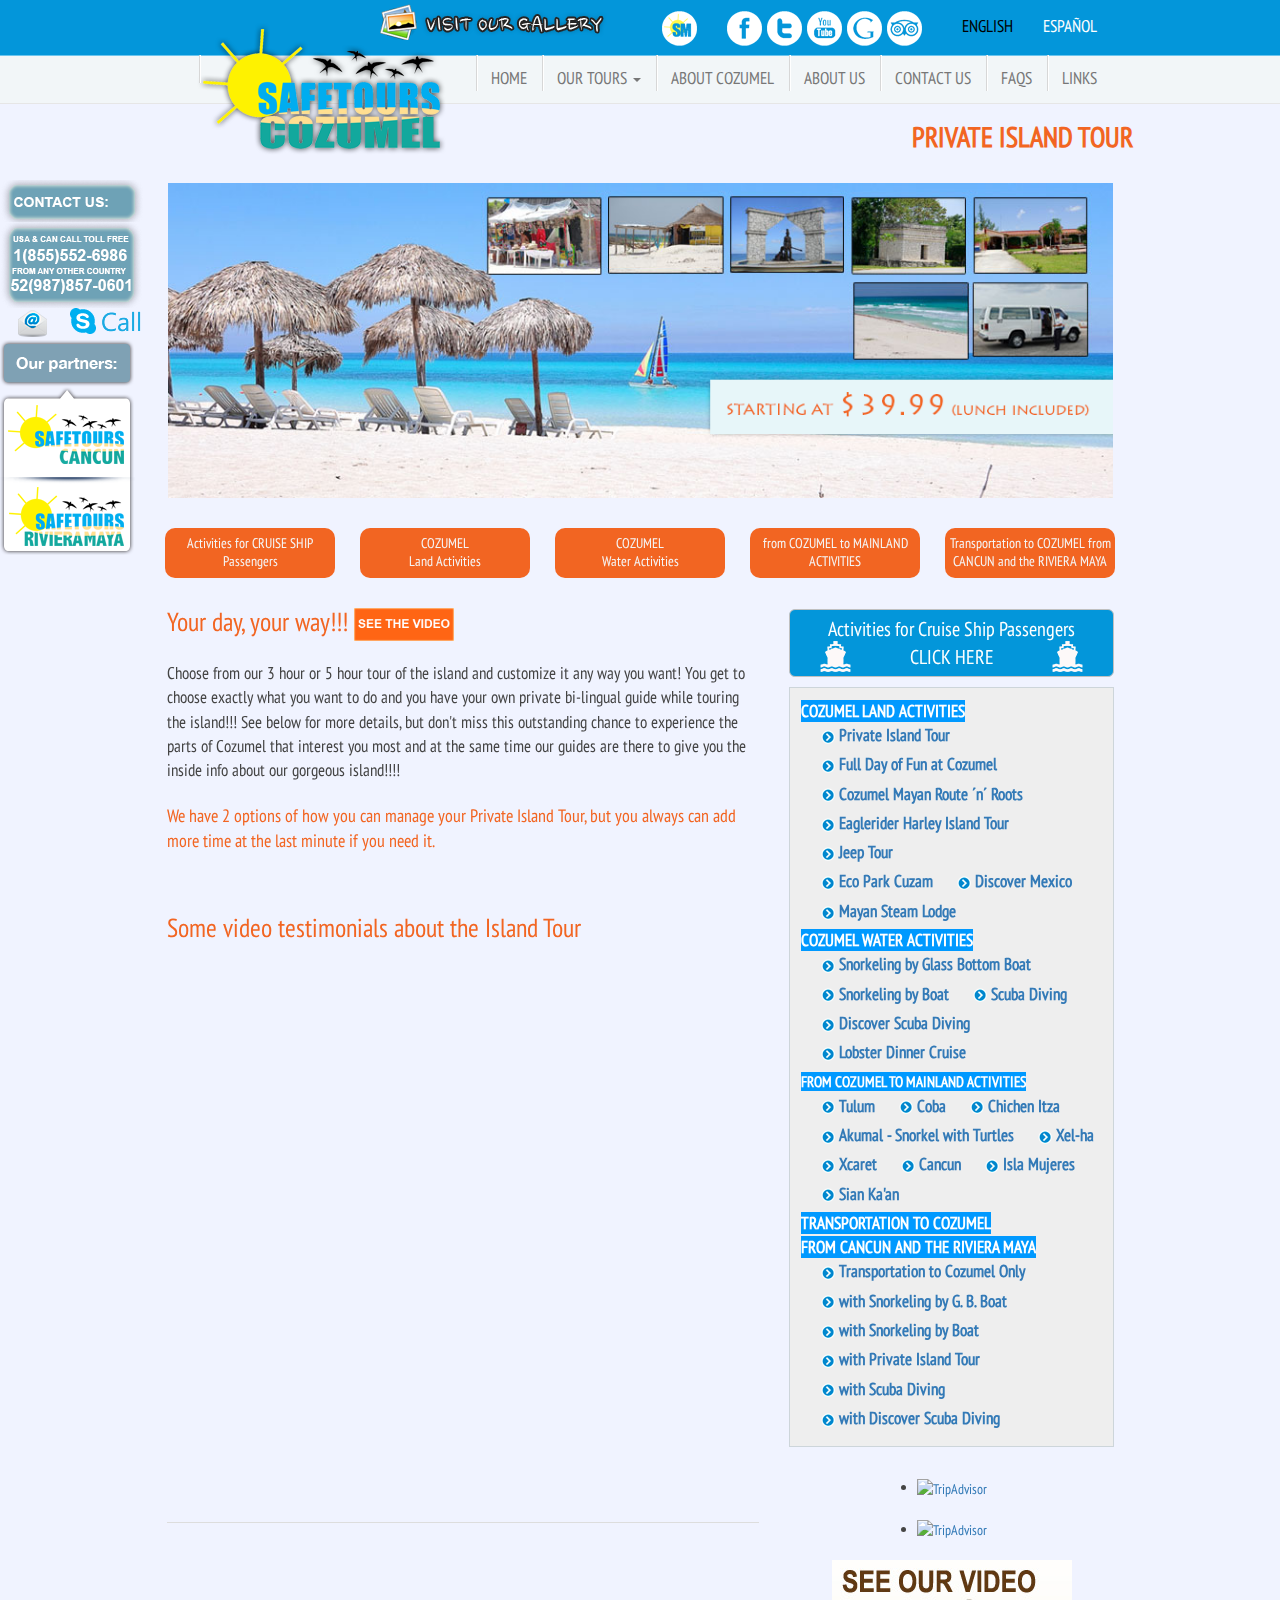
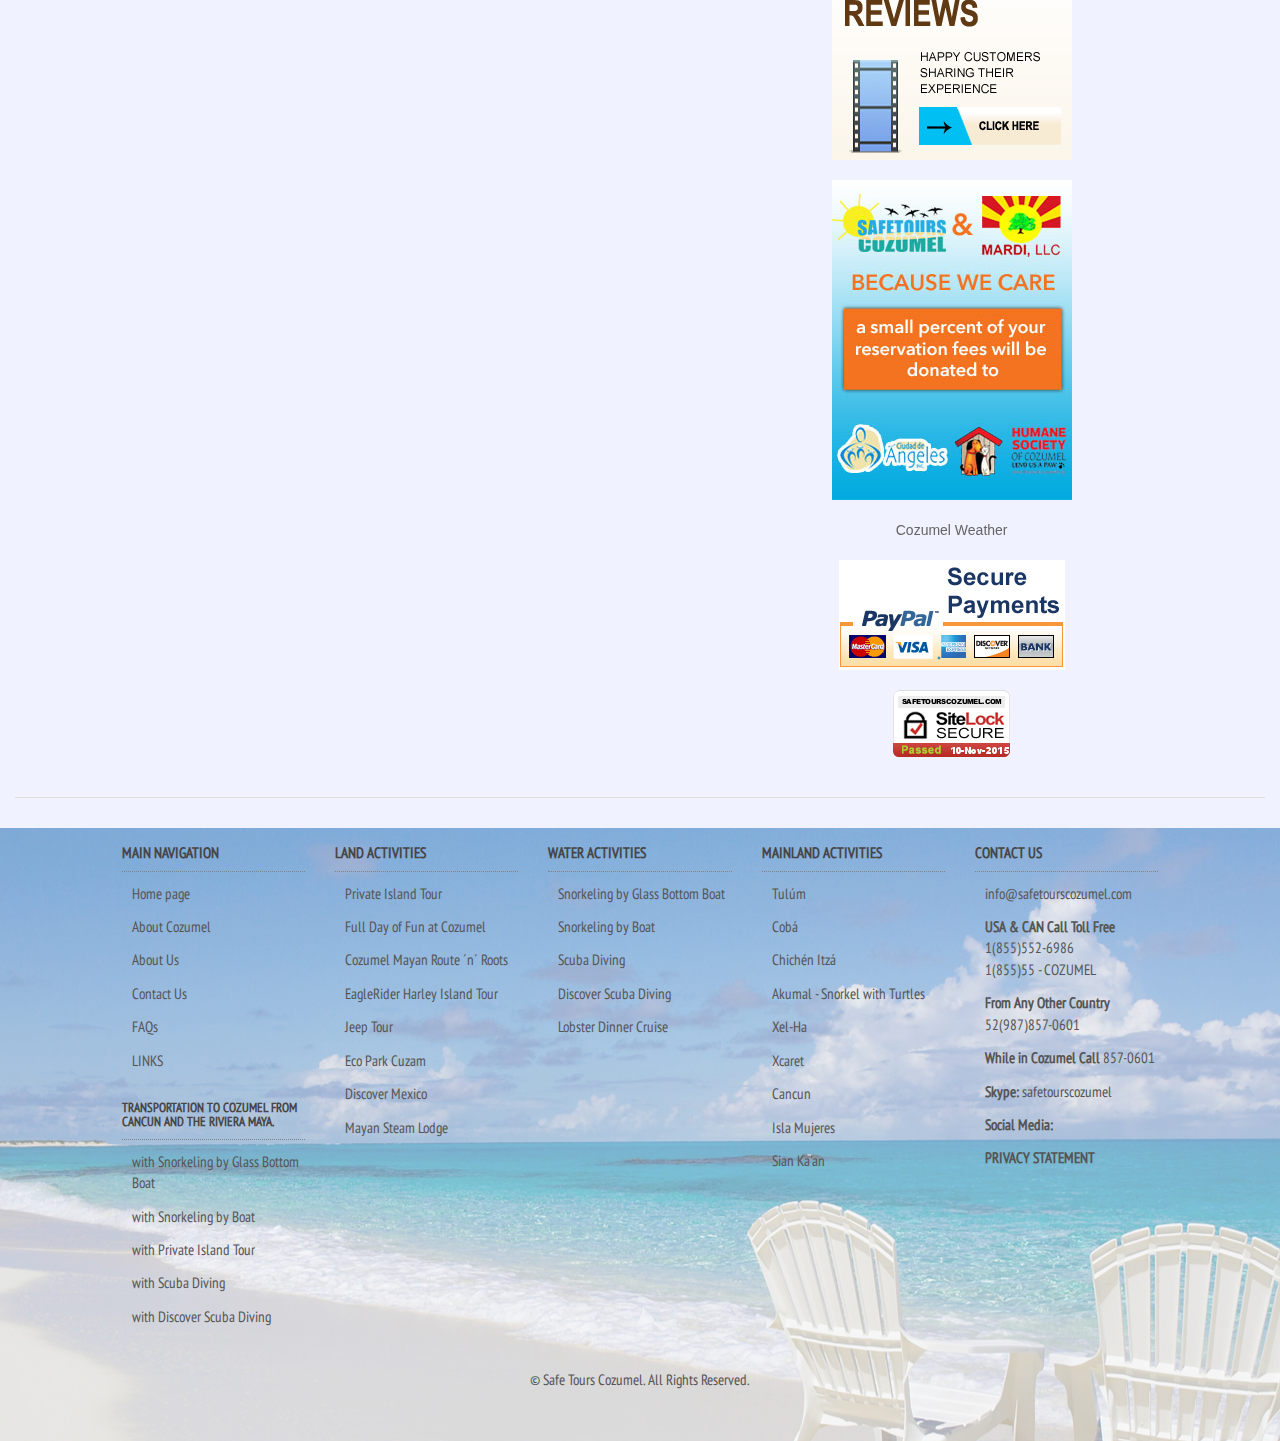
==== island_tour.html @ 82a8e2a5 "Gallery Non visible" ====
<!DOCTYPE html>
<html lang="en">
<head>
	<meta charset="UTF-8">
	<title>Cozumel Private Island Tours | Safe Tours Cozumel</title>
	<meta name="viewport" content="width=device-width, initial-scale=1.0">
	<link rel="stylesheet" href="css/bootstrap.css">
	<link rel="stylesheet" href="https://maxcdn.bootstrapcdn.com/bootstrap/3.3.5/css/bootstrap.min.css">
	<link rel="stylesheet" href="css/style.css">
</head>
<body>
	
	<header>
		
		<div class="container">
			<div class="row">
				<div class="col-md-1"></div>
				<div class="col-md-10 nav-one">
						
							<nav class="navbar navbar-default menu-shadow">
								<!-- El logotipo y el icono que despliega el menú se agrupan
									para mostrarlos mejor en los dispositivos móviles -->
								<div class="navbar-header">
									<!--
								<button type="button" class="navbar-toggle" data-toggle="collapse" data-target=".navbar-ex1-collapse">
									<span class="sr-only">Desplegar navegación</span>
									<span class="icon-bar"></span>
									<span class="icon-bar"></span>
									<span class="icon-bar"></span>
								</button>
									-->
								<a class="navbar-brand nav-logo" href="index.html">
									<img id="logo" src="img/logo_1.png" alt="Logo" title="Cozumel Safe"/>
								</a>
								</div>
		
								<!-- Agrupar los enlaces de navegación, los formularios y cualquier
									otro elemento que se pueda ocultar al minimizar la barra -->
								<div class="collapse navbar-collapse navbar-ex1-collapse">
								<ul class="nav navbar-nav">
									<li class="dropdown visit-gallery">
									<a href="#" class="dropdown-toggle text-menu" data-toggle="dropdown">
										<img src="img/gallery_banner_mini.png" alt="Visit Our Gallery">
									</a>
									</li>
								</ul>
								
								<ul class="nav navbar-nav navbar-right" id="lang">
									<li><a style="color: #000;" class="text-menu" href="#">ENGLISH</a></li>
									<li><a style="color: #fff;" class="text-menu" href="#">ESPAÑOL</a></li>
								</ul>
		
								<ul class="nav navbar-nav navbar-right social-items">
									<li><a style="color: #000;" class="text-menu" href="#">
											<img src="img/facebook.png" alt="Facebook">
										</a>
									</li>
									<li><a style="color: #000;" class="text-menu" href="#">
											<img src="img/twitter.png" alt="Facebook">
										</a>
									</li>
									<li><a style="color: #000;" class="text-menu" href="#">
											<img src="img/youtube.png" alt="Facebook">
										</a>
									</li>
									<li><a style="color: #000;" class="text-menu" href="#">
											<img src="img/google.png" alt="Facebook">
										</a>
									</li>
									<li><a style="color: #000;" class="text-menu" href="#">
											<img src="img/tripadvisor.png" alt="Facebook">
										</a>
									</li>
								</ul>
								
								<ul class="nav navbar-nav navbar-right social-safe-items">
									<li><a style="color: #000;" class="text-menu" href="#">
											<img src="img/safemap.png" alt="Facebook">
										</a>
									</li>
								</ul>
								
								</div>
							</nav>
				</div>
			</div>
			
			<div class="row">
				<div class="col-md-1"></div>
				<div class="col-md-10 nav-two">
						
							<nav class="navbar navbar-default menu-shadow navbar-2">
								<!-- El logotipo y el icono que despliega el menú se agrupan
									para mostrarlos mejor en los dispositivos móviles -->
								<div class="navbar-header">
								<button type="button" class="navbar-toggle" data-toggle="collapse" data-target=".navbar-ex2-collapse">
									<span class="sr-only">Desplegar navegación</span>
									<span class="icon-bar"></span>
									<span class="icon-bar"></span>
									<span class="icon-bar"></span>
								</button>
								<a class="navbar-brand nav-logo" href="index.html">
									
								</a>
								</div>
		
								<!-- Agrupar los enlaces de navegación, los formularios y cualquier
									otro elemento que se pueda ocultar al minimizar la barra -->
								<div class="collapse navbar-collapse navbar-ex2-collapse">
								<ul class="nav navbar-nav">
									<li class="dropdown">
									<a href="#" class="dropdown-toggle text-menu" data-toggle="dropdown">
										
									</a>
									</li>
								</ul>
		
								<ul class="nav navbar-nav navbar-right">
									<li class="menu-active"><a class="text-menu" href="http://blog.hirundo.com.mx">HOME</a></li>
									<li class="dropdown">
									<a href="#" class="dropdown-toggle text-menu" data-toggle="dropdown">
										OUR TOURS <b class="caret"></b>
									</a>
									<ul class="dropdown-menu">
										<li><a href="bienvenida.html">COZUMEL LAND ACTIVITIES</a></li>
										<li><a href="mision-vision.html">COZUMEL WATER ACTIVITIES</a></li>
										<li><a href="historia.html">FROM COZUMEL TO MAILAND ACTIVITIES</a></li>
										<li><a href="historia.html">TRANSPORTATION TO COZUMEL</a></li>
									</ul>
									</li>
									<li><a class="text-menu" href="http://blog.hirundo.com.mx">ABOUT COZUMEL</a></li>
									<li><a class="text-menu" href="http://blog.hirundo.com.mx">ABOUT US</a></li>
									<li><a class="text-menu" href="http://blog.hirundo.com.mx">CONTACT US</a></li>
									<li><a class="text-menu" href="http://blog.hirundo.com.mx">FAQS</a></li>
									<li><a class="text-menu" href="contacto.html">LINKS</a></li>
								</ul>
								</div>
							</nav>
				</div>
			</div>
			
		</div>
		
	</header>
	
	<div class="panel-fixed hidden-sm hidden-xs">
		<img src="img/contactus_2.png" alt="ContactUs"><br>
		<img src="img/call_us2.png" alt="Call Us"><br>
		<img src="img/mail_2.png" alt="Mail">
		<img src="img/callbutton_32px.png" alt="Skype"><br>
		<img src="img/bannerLateral.png" alt="Partners">
	</div>
	
	<section class="bann1">
		<div class="container">
			<div class="row">
				<div class="col-md-1"></div>
				<div class="col-md-10">
					<h1>
						<strong>PRIVATE ISLAND TOUR</strong>
					</h1>
					<img src="img/island_tours5.png" alt="Safe Tours">
				</div>
			</div>
		</div>
	</section>
	
	<section class="menu-activities">
		<div class="container">
			<div class="row contTabs">
				<div class="col-md-1"></div>
				<div class="col-md-2 col-xs-6 quickTab">
					Activities for CRUISE SHIP<br>Passengers
				</div>
				<div class="col-md-2 col-xs-6 quickTab">
					COZUMEL<br>Land Activities
				</div>
				<div class="col-md-2 col-xs-6 quickTab">
					COZUMEL<br>Water Activities
				</div>
				<div class="col-md-2 col-xs-6 quickTab">
					from COZUMEL to MAINLAND ACTIVITIES
				</div>
				<div class="col-md-2 col-xs-6 quickTab">
					Transportation to COZUMEL from CANCUN and the RIVIERA MAYA
				</div>
				<div class="col-md-1"></div>
			</div>
		</div>
	</section>
	
	<section class="content">
		<div class="container-fluid">
			<div class="row">
				<div class="col-md-1"></div>
				<div class="col-md-10">
					<div class="row">
						<div class="col-md-7 left-content">
							<div class="row your-day">
								<div class="col-md-12">
									<h3>
										Your day, your way!!!
										<a href="#videos">
											<img width="100px" src="img/see_video.png" alt="Safe Tours">
										</a>
									</h3>
									<p>
										Choose from our 3 hour or 5 hour tour of the island and customize it any way 
										you want! You get to choose exactly what you want to do and you have your own 
										private bi-lingual guide while touring the island!!! See below for more details, 
										but don't miss this outstanding chance to experience the parts of Cozumel that 
										interest you most and at the same time our guides are there to give you the 
										inside info about our gorgeous island!!!! 
									</p>
									
									<p class="oran">
										We have 2 options of how you can manage your Private Island Tour, but you always can add 
										more time at the last minute if you need it.
									</p>
									<br><br>
									
									<h3>
										Some video testimonials about the Island Tour
									</h3>
									<div style="padding-top: 63.2353%;" class="fluid-width-video-wrapper"><iframe id="fitvid877420" src="//player.vimeo.com/video/86858676" webkitallowfullscreen="" mozallowfullscreen="" allowfullscreen="" frameborder="0"></iframe></div>
								</div>
							</div>
							
							<br><hr>
							
						</div>
						<div class="col-md-1">
						</div>
						<div class="col-md-4">
							
							<div class="row">
								<div class="col-md-12">
									<div class="cruiseShipButton">
										Activities for Cruise Ship Passengers<br /> CLICK HERE
									</div>
									
									<div id="check_avail" class="expose add-bottom" style="font-size:17px; background-color:#EEE">
										<p id="list_tours">
										<strong><a style="background-color:#09F; color:#FFF;" href="cozumel_land_activities.html">COZUMEL LAND ACTIVITIES</a>
										</strong>
										<br>
										<label style="padding-left:20px">
										<img src="img/next.gif" height="14" width="14"> <a href="island_tour.html">Private Island Tour</a>
										</label>
										<label style="padding-left:20px">
										<img src="img/next.gif" height="14" width="14"> <a href="full_day_of_fun_at_cozumel.html">Full Day of Fun at Cozumel</a>
										</label>
										<label style="padding-left:20px">
										<img src="img/next.gif" height="14" width="14"> <a href="mayan_route_roots.html">Cozumel Mayan Route ´n´ Roots</a>
										</label>
										<label style="padding-left:20px">
										<img src="img/next.gif" height="14" width="14"> <a href="eaglerider_harley_island_tour.html">Eaglerider Harley Island Tour</a>
										</label>
										<label style="padding-left:20px">
										<img src="img/next.gif" height="14" width="14"> <a href="jeep_tour.html">Jeep Tour</a>
										</label>
										<br>
										<label style="padding-left:20px">
										<img src="img/next.gif" height="14" width="14"> <a href="eco_park_cuzam.html">Eco Park Cuzam</a>
										</label>
										<label style="padding-left:20px">
										<img src="img/next.gif" height="14" width="14"> <a href="discover_mexico.html">Discover Mexico</a>
										</label>
										<label style="padding-left:20px">
										<img src="img/next.gif" height="14" width="14"> <a href="temazcal.html">Mayan Steam Lodge</a>
										</label>
										<br>
										<strong><a style="background-color:#09F; color:#FFF;" href="cozumel_water_activities.html">COZUMEL WATER ACTIVITIES</a>
										</strong>
										<br>
										<label style="padding-left:20px">
										<img src="img/next.gif" height="14" width="14"> <a href="snorkel_glass_bottom_boat.html">Snorkeling by Glass Bottom Boat</a>
										</label>
										<label style="padding-left:20px">
										<img src="img/next.gif" height="14" width="14"> <a href="snorkeling_boat.html">Snorkeling by Boat</a>
										</label>
										<label style="padding-left:20px">
										<img src="img/next.gif" height="14" width="14"> <a href="scuba_diving.html">Scuba Diving</a>
										</label>
										<label style="padding-left:20px">
										<img src="img/next.gif" height="14" width="14"> <a href="discover_scuba_diving.html">Discover Scuba Diving</a>
										</label>
										<label style="padding-left:20px">
										<img src="img/next.gif" height="14" width="14"> <a href="lobster_dinner_cruise.html">Lobster Dinner Cruise</a>
										</label>
										<br>
										<strong><a style="background-color:#09F; color:#FFF; font-size:15px" href="from_cozumel_to_mainland.html">FROM COZUMEL TO MAINLAND ACTIVITIES</a>
										</strong>
										<br>
										<label style="padding-left:20px">
										<img src="img/next.gif" height="14" width="14"> <a href="tulum.html">Tulum</a>
										</label>
										<label style="padding-left:20px">
										<img src="img/next.gif" height="14" width="14"> <a href="coba.html">Coba</a>
										</label>
										<label style="padding-left:20px">
										<img src="img/next.gif" height="14" width="14"> <a href="chichen_itza.html">Chichen Itza</a>
										</label>
										<label style="padding-left:20px">
										<img src="img/next.gif" height="14" width="14"> <a href="akumal.html">Akumal - Snorkel with Turtles</a>
										</label>
										<label style="padding-left:20px">
										<img src="img/next.gif" height="14" width="14"> <a href="xel_ha.html">Xel-ha</a>
										</label>
										<label style="padding-left:20px">
										<img src="img/next.gif" height="14" width="14"> <a href="xcaret.html">Xcaret</a>
										</label>
										<label style="padding-left:20px">
										<img src="img/next.gif" height="14" width="14"> <a href="cancun.html">Cancun</a>
										</label>
										<label style="padding-left:20px">
										<img src="img/next.gif" height="14" width="14"> <a href="isla_mujeres.html">Isla Mujeres</a>
										</label>
										<label style="padding-left:20px">
										<img src="img/next.gif" height="14" width="14"> <a href="sian_kaan.html">Sian Ka'an</a>
										</label>
										<br>
										<strong><a style="background-color:#09F; color:#FFF;" href="transportation.html">TRANSPORTATION TO COZUMEL <br> FROM CANCUN AND THE RIVIERA MAYA</a>
										</strong>
										<br>
										<label style="padding-left:20px">
										<img src="img/next.gif" height="14" width="14"> <a href="transportation_to_cozumel_only.html">Transportation to Cozumel Only</a>
										</label>
										<label style="padding-left:20px">
										<img src="img/next.gif" height="14" width="14"> <a href="transportation_with_snorkel_glass_bottom_boat.html">with Snorkeling by G. B. Boat</a>
										</label>
										<label style="padding-left:20px">
										<img src="img/next.gif" height="14" width="14"> <a href="transportation_with_snorkel_by_boat.html">with Snorkeling by Boat</a>
										</label>
										<label style="padding-left:20px">
										<img src="img/next.gif" height="14" width="14"> <a href="transportation_with_island_tour.html">with Private Island Tour</a>
										</label>
										<label style="padding-left:20px">
										<img src="img/next.gif" height="14" width="14"> <a href="transportation_with_scuba_diving.html">with Scuba Diving</a>
										</label>
										<label style="padding-left:20px">
										<img src="img/next.gif" height="14" width="14"> <a href="transportation_with_discover_scuba_diving.html">with Discover Scuba Diving</a>
										</label>
										</p>
									</div>
								</div>
							</div>
							
							<!-- TripAdvisor -->
							<div class="row">
								<div class="col-md-12 col-xs-6 second-column">
									<div id="TA_certificateOfExcellence424" class="TA_certificateOfExcellence">
									<ul id="1CdZG6R74vH" class="TA_links P1XPwRH58">
									<li id="UZ1knk9" class="pfscBn37Ip">
									<a target="_blank" href="http://www.tripadvisor.com.mx/Attraction_Review-g150809-d3423887-Reviews-Safe_Tours_Cozumel-Cozumel_Yucatan_Peninsula.html"><img src="http://www.tripadvisor.com.mx/img/cdsi/img2/awards/CoE2015_WidgetAsset-14348-2.png" alt="TripAdvisor" class="widCOEImg" id="CDSWIDCOELOGO"/></a>
									</li>
									</ul>
									</div>
									<script src="http://www.jscache.com/wejs?wtype=certificateOfExcellence&amp;uniq=424&amp;locationId=3423887&amp;lang=es_MX&amp;year=2015&amp;display_version=2"></script>
								</div>
								
								
								<div class="col-md-12 col-xs-6 second-column">
									<div id="TA_selfserveprop183" class="TA_selfserveprop">
										<ul id="I46PkLORD6J" class="TA_links oLbuv12zUZ">
										<li id="UApQus4o3hS" class="z1mT1qnzA">
										<a target="_blank" href="http://www.tripadvisor.com/"><img src="http://www.tripadvisor.com/img/cdsi/img2/branding/150_logo-11900-2.png" alt="TripAdvisor"/></a>
										</li>
										</ul>
										</div>
										<script src="http://www.jscache.com/wejs?wtype=selfserveprop&amp;uniq=183&amp;locationId=3423887&amp;lang=en_US&amp;rating=true&amp;nreviews=5&amp;writereviewlink=true&amp;popIdx=true&amp;iswide=false&amp;border=true&amp;display_version=2"></script>
								</div>
							</div>
							
							<!-- Reviews Video-->
							<div class="row">
								<div class="col-md-12 col-xs-6 second-column">
									<img src="img/video-reviews.jpg" alt="Safe Tours" class="img-responsive">
								</div>
							
								<div class="col-md-12 col-xs-6 second-column">
									<img src="img/we-care.jpg" alt="Safe Tours" class="img-responsive">
								</div>
							</div>
							
							<!-- Weather -->
							<div class="row">
								<div class="col-md-12 col-xs-6 second-column">
									<div class="img-responsive" id="cont_111fa94fe4742eaa5196c23b4692820c">
									<span id="h_111fa94fe4742eaa5196c23b4692820c"><a id="a_111fa94fe4742eaa5196c23b4692820c" href="http://www.yourweather.co.uk/weather_Cozumel-North+America-Mexico-Quintana+Roo--1-72266.html" target="_blank" rel="nofollow" style="color:#656565;font-family:Arial;font-size:14px;">Cozumel Weather</a></span>
									<script type="text/javascript" src="http://www.yourweather.co.uk/wid_loader/111fa94fe4742eaa5196c23b4692820c"></script>
									</div>
								</div>
							
								<div class="col-md-12 col-xs-6 second-column">
									<img src="img/paypal.jpg" alt="Safe Tours" class="img-responsive">
								</div>
							</div>
							
							<div class="row">
								<div class="col-md-12 second-column">
									<img src="img/safetourscozumel.com.png" alt="Safe Tours">
								</div>
							</div>

						</div>
					</div>
				</div>
				
			</div>
			<br><hr>
		</div>
	</section>
	
	<footer>
		<div class="container-fluid footer-back">
			<div class="row footer-safe">
				<div class="col-md-1"></div>
				<div class="col-md-2 col-xs-6">
					<a href="#">
						<h3>
							<strong>MAIN NAVIGATION</strong>
						</h3>
					</a>
					
					<ul>
						<li>
							<a href="#">Home page</a>
						</li>
						<li>
							<a href="#">About Cozumel</a>
						</li>
						<li>
							<a href="#">About Us</a>
						</li>
						<li>
							<a href="#">Contact Us</a>
						</li>
						<li>
							<a href="#">FAQs</a>
						</li>
						<li>
							<a href="#">
								LINKS
							</a>
						</li>
					</ul>
					
					<h4>
						<strong>TRANSPORTATION TO COZUMEL FROM CANCUN AND THE RIVIERA MAYA.</strong>
					</h4>
					
					<ul>
						<li>
							<a href="#">with Snorkeling by Glass Bottom Boat</a>
						</li>
						<li>
							<a href="#">with Snorkeling by Boat</a>
						</li>
						<li>
							<a href="#">with Private Island Tour</a>
						</li>
						<li>
							<a href="#">with Scuba Diving</a>
						</li>
						<li>
							<a href="#">with Discover Scuba Diving</a>
						</li>
					</ul>
					
					</div>
				<div class="col-md-2 col-xs-6">
					<a href="#">
						<h3>
							<strong>LAND ACTIVITIES</strong>
						</h3>
						
						<ul>
							<li>
								<a href="#">Private Island Tour</a>
							</li>
							<li>
								<a href="#">Full Day of Fun at Cozumel</a>
							</li>
							<li>
								<a href="#">Cozumel Mayan Route ´n´ Roots</a>
							</li>
							<li>
								<a href="#">EagleRider Harley Island Tour</a>
							</li>
							<li>
								<a href="#">Jeep Tour</a>
							</li>
							<li>
								<a href="#">Eco Park Cuzam</a>
							</li>
							<li>
								<a href="#">Discover Mexico</a>
							</li>
							<li>
								<a href="#">Mayan Steam Lodge</a>
							</li>
						</ul>

						
					</a>
				</div>
				<div class="col-md-2 col-xs-6">
					<a href="#">
						<h3>
							<strong>WATER ACTIVITIES</strong>
						</h3>
					</a>
					
					<ul>
						<li>
							<a href="#">Snorkeling by Glass Bottom Boat</a>
						</li>
						<li>
							<a href="#">Snorkeling by Boat</a>
						</li>
						<li>
							<a href="#">Scuba Diving</a>
						</li>
						<li>
							<a href="#">Discover Scuba Diving</a>
						</li>
						<li>
							<a href="#">Lobster Dinner Cruise</a>
						</li>
					</ul>
										
				</div>
				<div class="col-md-2 col-xs-6">
					<a href="#">
						<h3>
							<strong>MAINLAND ACTIVITIES</strong>
						</h3>
					</a>
					
					<ul>
						<li>
							<a href="#">Tulúm</a>
						</li>
						<li>
							<a href="#">Cobá</a>
						</li>
						<li>
							<a href="#">Chichén Itzá</a>
						</li>
						<li>
							<a href="#">Akumal - Snorkel with Turtles</a>
						</li>
						<li>
							<a href="#">Xel-Ha</a>
						</li>
						<li>
							<a href="#">Xcaret</a>
						</li>
						<li>
							<a href="#">Cancun</a>
						</li>
						<li>
							<a href="#">Isla Mujeres</a>
						</li>
						<li>
							<a href="#">Sian Ka'an</a>
						</li>
					</ul>
					
				</div>
				<div class="col-md-2 col-xs-6">
					<a href="#">
						<h3>
							<strong>CONTACT US</strong>
						</h3>
					</a>
						
					<ul>
						<li>
							info@safetourscozumel.com
						</li>
						<li>
							<strong>USA & CAN Call Toll Free</strong><br>
							1(855)552-6986<br>
							1(855)55 - COZUMEL
						</li>
						<li>
							<strong>From Any Other Country</strong><br>
							52(987)857-0601
						</li>
						<li>
							<strong>While in Cozumel Call</strong>
							857-0601
						</li>
						<li>
							<strong>Skype:</strong> safetourscozumel
						</li>
						<li>
							<strong>Social Media:</strong><br>
						</li>
						<li>
							<a href="#">
								<strong>PRIVACY STATEMENT</strong>
							</a>
						</li>
					</ul>
						
				</div>
			</div>
			
			<div class="row copyr">
				<div class="col-md-12">
					<p>
						© Safe Tours Cozumel. All Rights Reserved.
					</p>
				</div>
			</div>
			
		</div>
	</footer>
	
</body>
</html>
---- css/style.css ----
html, body, h1, h2, h3,
h4, h5, h6, ul, li, p{
	margin: 0px;
	padding: 0px;
}

@font-face {
  font-family: 'Narrow';
  font-style: normal;
  font-weight: 500;
  src: local('Narrow'),
       url('../font/PT-Sans-Narrow.woff2') format('woff2');
}

*{
	font-family: 'Narrow';
}

hr {
    border-style: solid;
    border-color: #DDD;
    -moz-border-top-colors: none;
    -moz-border-right-colors: none;
    -moz-border-bottom-colors: none;
    -moz-border-left-colors: none;
    border-image: none;
    border-width: 1px 0px 0px;
    clear: both;
    height: 0px;
    margin: 10px 0px 30px;
}

body{
	background: #F0F3FF none repeat scroll 0% 0%;
	color: #444;
	font: 14px;
	margin-top: 8em;
}

header{
	font-size: 17px;
	position: fixed;
	top: 0px;
	left: 0px;
	width: 100%;
	z-index: 999;
	
	background: #F2F6F8 url("../img/bg_header.png") repeat-x scroll left top;
	border-bottom: 1px solid #E6E6E6;
	height: 104px;
}

.navbar{
	margin-bottom: 0px;
}

.nav-two ul li{
	background: transparent url("../img/menu_top_divider.png") no-repeat scroll left 2px;
}

@media screen and (max-width: 768px){
	.nav-two{
		top: -43px;
	}
}

.navbar-2 ul li:hover,
.navbar-2 ul li:active{
	background: #0396DA;
	color: #000;
}

.menu-active{
	color: wheat;
	background: #0396DA;
}

.navbar-default{
	border-color: rgba(240, 243, 255, 0);
	background: rgba(240, 243, 255, 0);
}

@media screen and (max-width: 768px){
	.nav-one ul li{
		display: inline-block;
		top: -5px;
	}
	
	.nav-one .collapse{
		display: block;
	}
	
	.nav-one .navbar-collapse{
		border-top: 0px;
	}
	
	.nav-two .navbar-collapse{
		background: #fff;
	}
}

#logo{
	display: block;
	z-index: 1;
	top: 0px;
	left: 0px;
}

@media screen and (min-width: 993px) and (max-width:1200px){
	#logo{
		position: relative;
		left: -150px;
	}
}

@media screen and (min-width: 769px) and (max-width: 992px){
	#logo{
		position: relative;
		width: 80%;
		left: -135px;
	}
}

@media screen and (max-width: 768px){
	#logo{
		position: relative;
		width: 80%;
		left: 0px;
	}
}

.menu{
	background: #0396DA;
	width: 100%;
	height: auto;
}

.visit-gallery img{
	top: 3px;
	right: -100px;
	position: absolute;
	margin: 0 auto;
	z-index: 1;
	display: block;
}

@media screen and (min-width: 993px) and (max-width: 1200px){
	.visit-gallery img{
		right: 40px;
	}
}

@media screen and (min-width: 769px) and (max-width: 992px){
	.visit-gallery img{
		right: 110px;
	}
}

@media screen and (max-width: 768px){
	.visit-gallery img{
		display: none;
	}
}

.menu ul li{
	display: inline-block
}

.omenu > li{
	float: left;
}

.hidden-submenu{
	display: block;
}

.social-items{
	position: absolute;
	right: 200px;
	top: -5px;
}

.social-items > li{
	width: 40px;
	height: auto;
}

@media screen and (max-width: 768px){
	.social-items > li{
		width: 30px;
	}
	.social-items img{
		width: 30px;
	}
	
	.social-safe-items img{
		width: 30px;
	}
	
}

.social-safe-items{
	position: absolute;
	right: 400px;
	top: -5px;
	margin-bottom: 0px;
	padding-bottom: 0px;
}

.lang{
	display: flex;
	justify-content: center;
}

.lang li{
	padding: 15px 5px;
}


@media screen and (max-width: 768px){
	#lang{
		position: absolute;
		display: block;
		right: 10px;
		top: 0px;
	}
	
	#lang li a{
		padding: 10px 2px;
		font-size: 15px;
	}
}

.submenu{
	background: whitesmoke;
	border: 1px solid #ddd;
}

.submenu ul{
	display: flex;
	justify-content: center;
	align-items: center;
}

.submenu ul li{
	display: inline-block;
	padding: 0px 3px;
}

/*
**	Panel Fixed
*/

.panel-fixed{
	position: fixed;
	top: 20%;
}

/*
**	Bann1
*/

.bann1 img{
	position: relative;
	width: 100%;
	height: auto;
}

.bann1 h1{
	color: #F26522;
	font-size: 28px;
	float: right;
	margin: 10px -20px 30px;
	font-weight: 700;
}

/*
**	Activities
*/

.menu-activities{
	margin: 30px 0px;
}

.contTabs{
	display: flex;
	justify-content: space-between;
}

@media screen and (max-width: 891px){
	.contTabs{
		display: normal;
	}
}

.quickTab{
	background-color: #F26522;
	text-align: center;
	padding: 6px 0px;
	font-size: 14px;
	line-height: 18px;
	border-radius: 10px;
	color: whitesmoke;
	
	max-width: 170px;
	min-height: 50px;
	position: relative;
	margin: 0 auto;
}

/*
**	Content
*/

.left-content{
	margin-left: 45px;
}

iframe{
	width: 100%;
}

.cruiseShipButton{
	background-position: center bottom;
	border: 1px solid #C0C0C0;
	background-color: #0396DA;
	text-align: center;
	padding-top: 5px;
	padding-bottom: 5px;
	border-radius: 6px;
	color: #FFF;
	font-size: 20px;
	background-image: url("../img/cruiseShips.png");
	background-repeat: no-repeat;
	line-height: 28px;
}

#check_avail{
	background-color: #FFF;
	border: 1px solid #CDD5DA;
	padding: 11px;
	position: relative;
	margin: 10px 0px 20px;
}

#check_avail a strong{
	background-color: #09F;
	color: #FFF;
}

.border-img{
	padding: 4px;
	border: 1px solid #E7E7E7;
	margin-bottom: 5px;
}

@media screen and (max-width: 991px){
	.border-img{
		position: relative;
		margin: 0 auto;
	}
}

.descript-act h2{
	text-align: center;
	color: #111;
	font-size: 17px;
	margin: 15px -10px 20px;
}

.descript-act p{
	text-align: justify;
	font-size: 17px;
	color: #444;
	margin: 0px -5px;
}

.more-info{
	color: #F26522;
	font-size: 17px;
	float: right;
	margin: 5px 0px 30px;
}

/*
**	Content Info
*/

@media screen and (max-width: 991px){
	.content-info{
		margin-right: 10px;
	}
}

.content-info h1{
	border-bottom: 3px solid #F2F2F2;
	color: #F26522;
	font-size: 28px;
	font-weight: 700;
	line-height: 24px;
	margin: 30px -10px 10px 0px;
	padding-bottom: 10px;
	text-transform: uppercase;
}

.content-info p{
	font-size: 17px;
	text-align: justify;
	margin: 0px 0px 20px;
}

.content-info img{
	margin-bottom: 15px;
}

.second-column{
	display: flex;
	justify-content: center;
	margin: 10px 0px;
}

/*
**	Footer
*/

footer{
	width: 100%;
	height: auto;
	opacity: 0.9;
	font-size: 15px;
	background: whitesmoke;
}

.footer-back{
	background: transparent url("../img/bg-footer.png") repeat scroll center top;
}

@media screen and (max-width: 991px){
	.footer-back{
		background: transparent url("../img/bg-footer.png") no-repeat scroll center center / cover;
	}
}

.footer-safe{
	background: transparent -moz-linear-gradient(center top , #F0F3FF, rgba(240, 243, 255, 0)) repeat scroll 0% 0%;
}

footer h3{
	display: block;
	padding-bottom: 9px;
	margin: 17px 0px 11px;
	color: #333;
	border-bottom: 1px dotted #777;
	font-size: 15px;
}

footer h4{
	display: block;
	padding-bottom: 9px;
	margin: 30px 0px 11px;
	color: #333;
	border-bottom: 1px dotted #777;
	font-size: 13px;
}

@media screen and (max-width: 991px){
	footer h3,
	footer h4{
		max-width: 40%;
	}
}

footer ul li{
	list-style: none;
	margin: 0px 0px 12px 10px;
}

footer li,
footer li a{
	color: #444;
	font-size: 15px;
}

.copyr{
	margin: 30px 0px 50px;
	text-align: center;
}

/*
****		WATER ACTIVITIES ------ **
*/

.snorkeling-gb h3{
	font-size: 22px;
	color: #F26522;
	font-weight: 400;
	text-align: left;
	margin: 0px 0px 10px;
}

.snorkeling-gb p{
	font-size: 17px;
	text-align: justify;
}

/*
**	Box Blue
*/

.box-blue{
	box-sizing: border-box;
	padding: 0px;
	margin: 0px;
	text-align: center;
	background-color: #0097D5;
	border: 1px solid #B9D9E9;
	border-radius: 10px;
}

.box-blue a{
	color: aliceblue;
	font-size: 17px;
}

/*
****		COZUMEL PRIVATE ISLAND TOUR ------ **
*/

.your-day h3{
	color: #F26522;
	font-size: 26px;
	margin-bottom: 20px;
}

.your-day p{
	font-size: 17px;
	margin: 0px 0px 20px;
}

.your-day .oran{
	color: #F26522;
	font-weight: 400;
	font-size: 18px;
}

.fluid-width-video-wrapper{
	width: 100%;
	position: relative;
	padding: 0px;
	padding-top: 63.2353%;
}
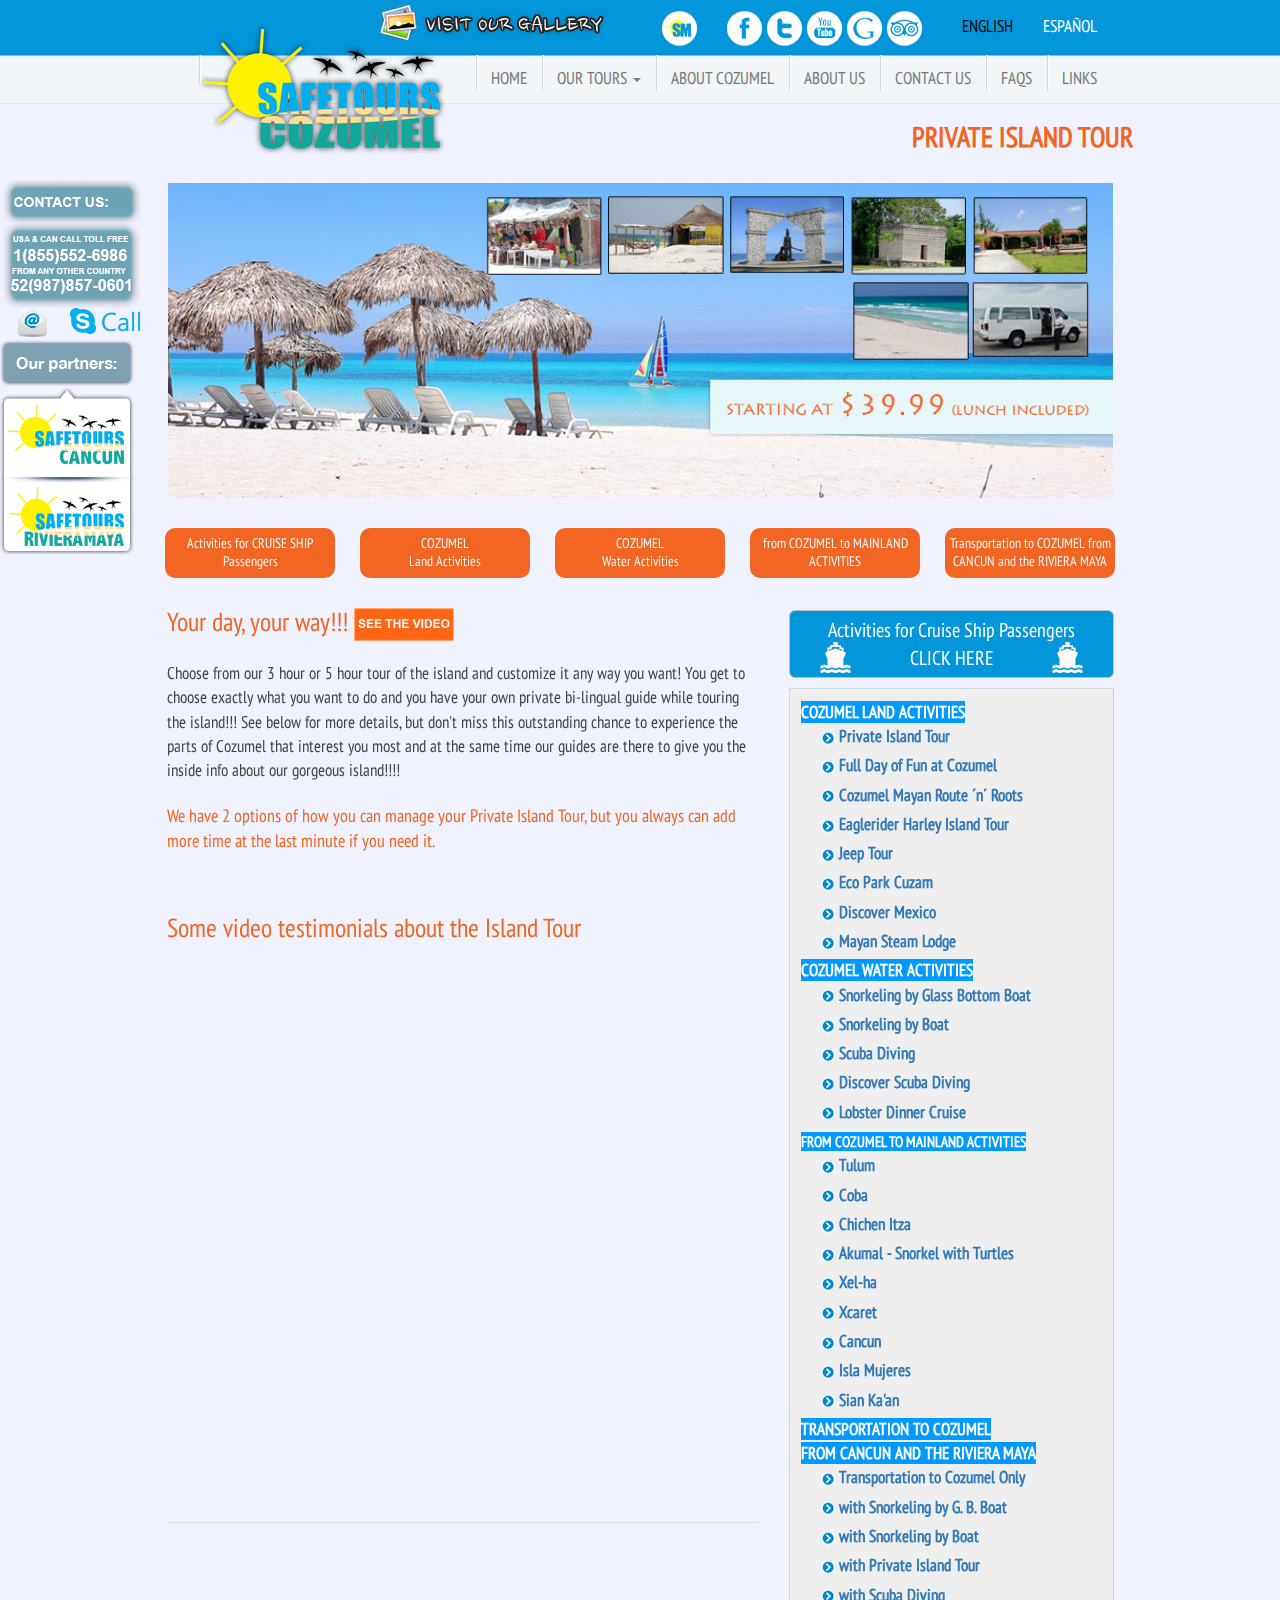
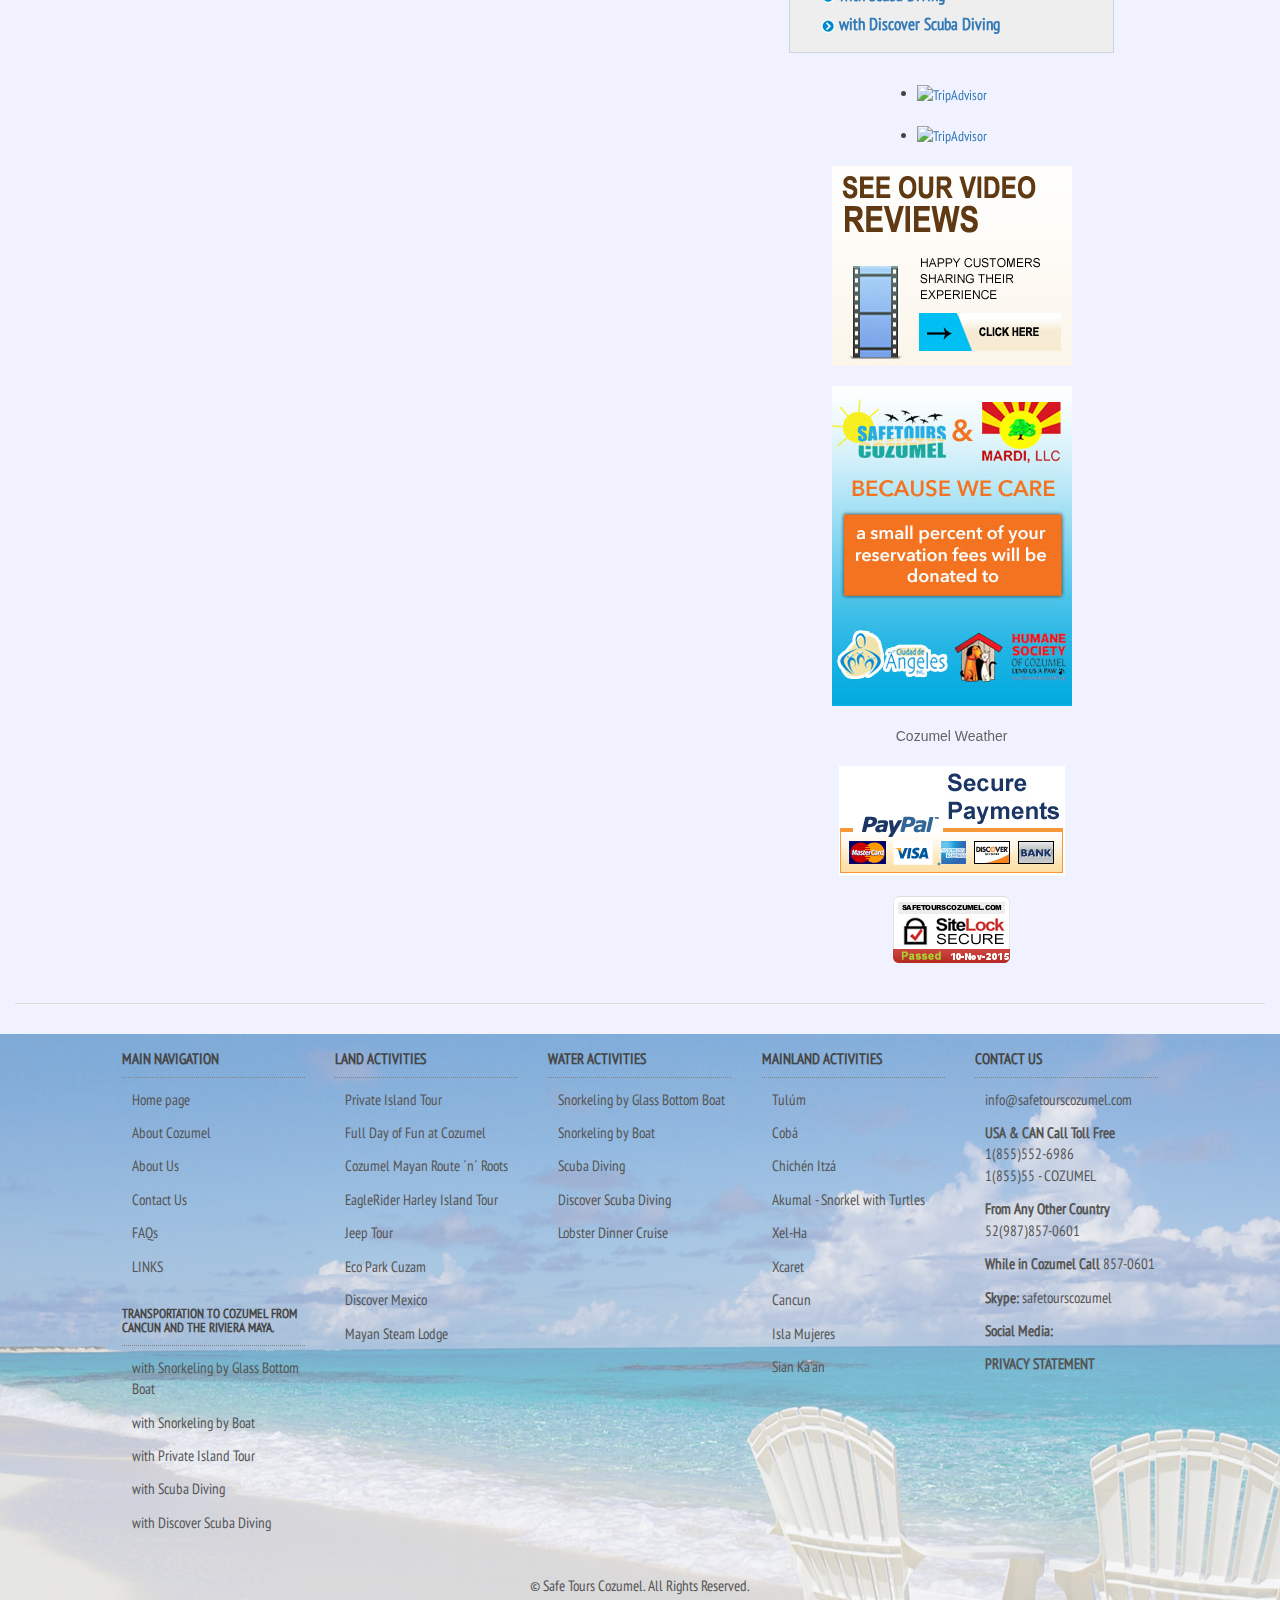
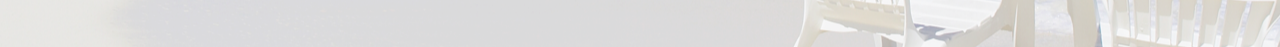
==== commit 2fcae37e: "Break Menu Ship" ====
--- a/island_tour.html
+++ b/island_tour.html
@@ -234,7 +234,8 @@
 						<div class="col-md-4">
 							
 							<div class="row">
-								<div class="col-md-12">
+								<div class="col-xs-2 col-md-12"></div>
+								<div class="col-xs-8 col-md-12">
 									<div class="cruiseShipButton">
 										Activities for Cruise Ship Passengers<br /> CLICK HERE
 									</div>
@@ -247,15 +248,19 @@
 										<label style="padding-left:20px">
 										<img src="img/next.gif" height="14" width="14"> <a href="island_tour.html">Private Island Tour</a>
 										</label>
+										<br>
 										<label style="padding-left:20px">
 										<img src="img/next.gif" height="14" width="14"> <a href="full_day_of_fun_at_cozumel.html">Full Day of Fun at Cozumel</a>
 										</label>
+										<br>
 										<label style="padding-left:20px">
 										<img src="img/next.gif" height="14" width="14"> <a href="mayan_route_roots.html">Cozumel Mayan Route ´n´ Roots</a>
 										</label>
+										<br>
 										<label style="padding-left:20px">
 										<img src="img/next.gif" height="14" width="14"> <a href="eaglerider_harley_island_tour.html">Eaglerider Harley Island Tour</a>
 										</label>
+										<br>
 										<label style="padding-left:20px">
 										<img src="img/next.gif" height="14" width="14"> <a href="jeep_tour.html">Jeep Tour</a>
 										</label>
@@ -263,9 +268,11 @@
 										<label style="padding-left:20px">
 										<img src="img/next.gif" height="14" width="14"> <a href="eco_park_cuzam.html">Eco Park Cuzam</a>
 										</label>
+										<br>
 										<label style="padding-left:20px">
 										<img src="img/next.gif" height="14" width="14"> <a href="discover_mexico.html">Discover Mexico</a>
 										</label>
+										<br>
 										<label style="padding-left:20px">
 										<img src="img/next.gif" height="14" width="14"> <a href="temazcal.html">Mayan Steam Lodge</a>
 										</label>
@@ -276,15 +283,19 @@
 										<label style="padding-left:20px">
 										<img src="img/next.gif" height="14" width="14"> <a href="snorkel_glass_bottom_boat.html">Snorkeling by Glass Bottom Boat</a>
 										</label>
+										<br>
 										<label style="padding-left:20px">
 										<img src="img/next.gif" height="14" width="14"> <a href="snorkeling_boat.html">Snorkeling by Boat</a>
 										</label>
+										<br>
 										<label style="padding-left:20px">
 										<img src="img/next.gif" height="14" width="14"> <a href="scuba_diving.html">Scuba Diving</a>
 										</label>
+										<br>
 										<label style="padding-left:20px">
 										<img src="img/next.gif" height="14" width="14"> <a href="discover_scuba_diving.html">Discover Scuba Diving</a>
 										</label>
+										<br>
 										<label style="padding-left:20px">
 										<img src="img/next.gif" height="14" width="14"> <a href="lobster_dinner_cruise.html">Lobster Dinner Cruise</a>
 										</label>
@@ -295,27 +306,35 @@
 										<label style="padding-left:20px">
 										<img src="img/next.gif" height="14" width="14"> <a href="tulum.html">Tulum</a>
 										</label>
+										<br>
 										<label style="padding-left:20px">
 										<img src="img/next.gif" height="14" width="14"> <a href="coba.html">Coba</a>
 										</label>
+										<br>
 										<label style="padding-left:20px">
 										<img src="img/next.gif" height="14" width="14"> <a href="chichen_itza.html">Chichen Itza</a>
 										</label>
+										<br>
 										<label style="padding-left:20px">
 										<img src="img/next.gif" height="14" width="14"> <a href="akumal.html">Akumal - Snorkel with Turtles</a>
 										</label>
+										<br>
 										<label style="padding-left:20px">
 										<img src="img/next.gif" height="14" width="14"> <a href="xel_ha.html">Xel-ha</a>
 										</label>
+										<br>
 										<label style="padding-left:20px">
 										<img src="img/next.gif" height="14" width="14"> <a href="xcaret.html">Xcaret</a>
 										</label>
+										<br>
 										<label style="padding-left:20px">
 										<img src="img/next.gif" height="14" width="14"> <a href="cancun.html">Cancun</a>
 										</label>
+										<br>
 										<label style="padding-left:20px">
 										<img src="img/next.gif" height="14" width="14"> <a href="isla_mujeres.html">Isla Mujeres</a>
 										</label>
+										<br>
 										<label style="padding-left:20px">
 										<img src="img/next.gif" height="14" width="14"> <a href="sian_kaan.html">Sian Ka'an</a>
 										</label>
@@ -326,18 +345,23 @@
 										<label style="padding-left:20px">
 										<img src="img/next.gif" height="14" width="14"> <a href="transportation_to_cozumel_only.html">Transportation to Cozumel Only</a>
 										</label>
+										<br>
 										<label style="padding-left:20px">
 										<img src="img/next.gif" height="14" width="14"> <a href="transportation_with_snorkel_glass_bottom_boat.html">with Snorkeling by G. B. Boat</a>
 										</label>
+										<br>
 										<label style="padding-left:20px">
 										<img src="img/next.gif" height="14" width="14"> <a href="transportation_with_snorkel_by_boat.html">with Snorkeling by Boat</a>
 										</label>
+										<br>
 										<label style="padding-left:20px">
 										<img src="img/next.gif" height="14" width="14"> <a href="transportation_with_island_tour.html">with Private Island Tour</a>
 										</label>
+										<br>
 										<label style="padding-left:20px">
 										<img src="img/next.gif" height="14" width="14"> <a href="transportation_with_scuba_diving.html">with Scuba Diving</a>
 										</label>
+										<br>
 										<label style="padding-left:20px">
 										<img src="img/next.gif" height="14" width="14"> <a href="transportation_with_discover_scuba_diving.html">with Discover Scuba Diving</a>
 										</label>
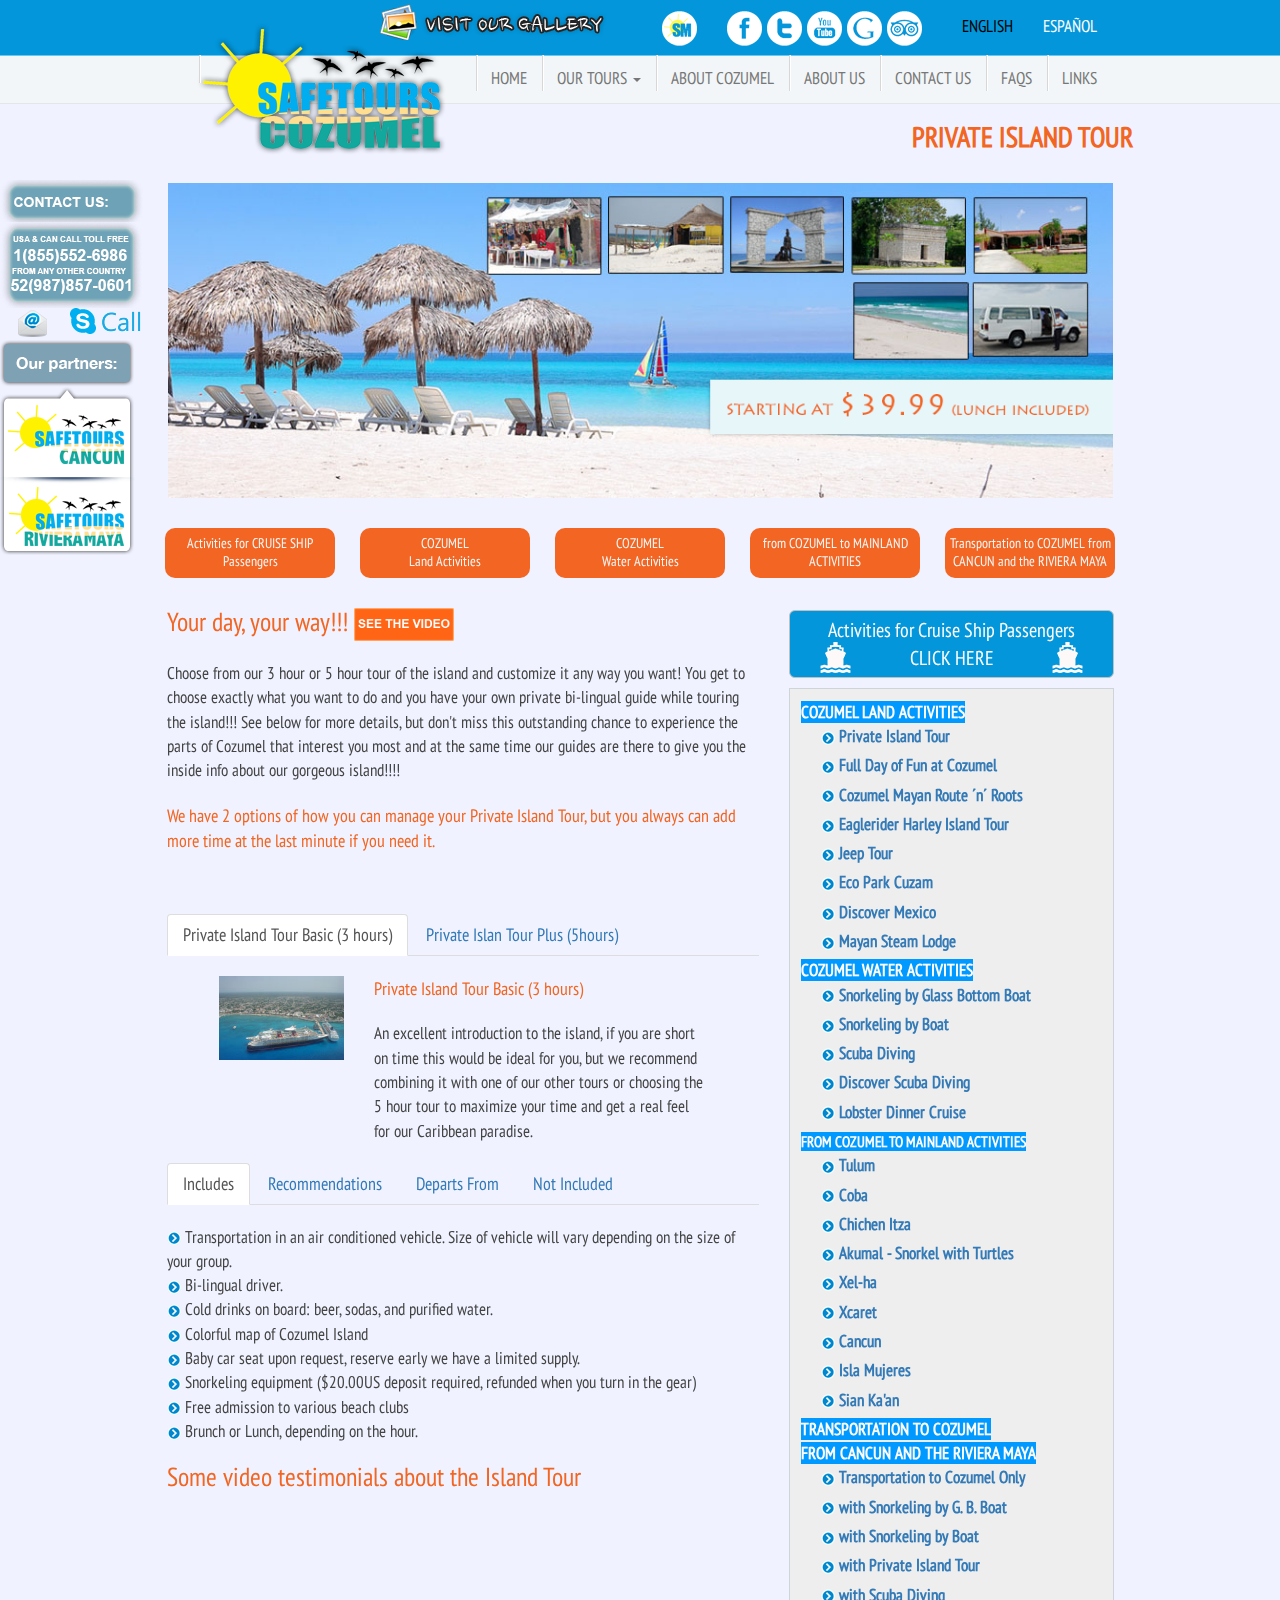
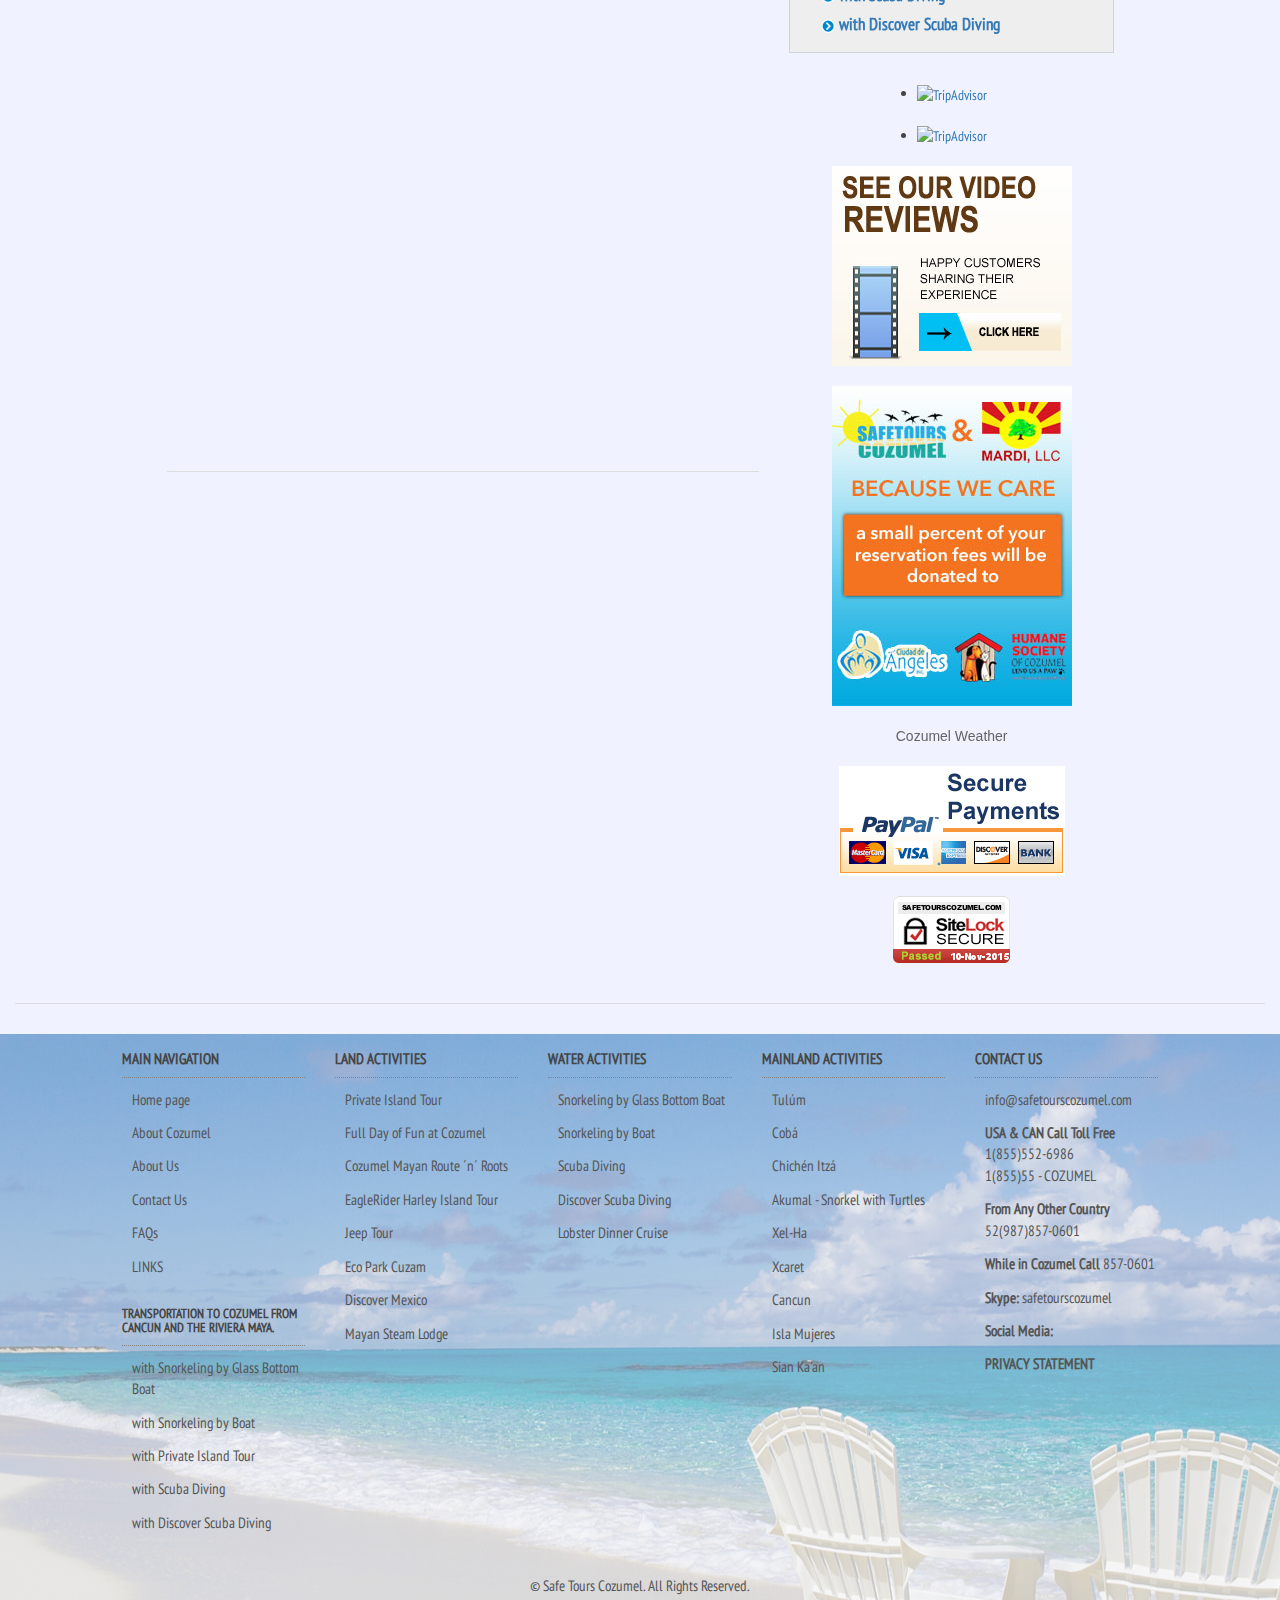
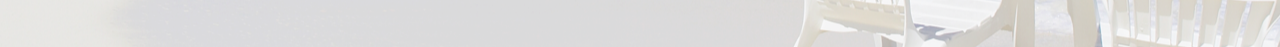
==== commit d4103d2d: "Tabs" ====
--- a/island_tour.html
+++ b/island_tour.html
@@ -7,6 +7,8 @@
 	<link rel="stylesheet" href="css/bootstrap.css">
 	<link rel="stylesheet" href="https://maxcdn.bootstrapcdn.com/bootstrap/3.3.5/css/bootstrap.min.css">
 	<link rel="stylesheet" href="css/style.css">
+	<script src="http://code.jquery.com/jquery-latest.js"></script>
+    <script src="https://maxcdn.bootstrapcdn.com/bootstrap/3.3.5/js/bootstrap.min.js"></script>
 </head>
 <body>
 	
@@ -218,6 +220,190 @@
 										more time at the last minute if you need it.
 									</p>
 									<br><br>
+									
+									<!-- Tab Start -->
+									<div role="tabpanel">
+										<!-- Panel 1 -->
+										<ul class="nav nav-tabs" role="tablist">
+											<li role="presentation" class="active">
+												<a href="#seccion1" aria-controls="seccion1" data-toggle="tab" role="tab">
+													<h4>Private Island Tour Basic (3 hours)</h4>
+												</a>
+											</li>
+											<li role="presentation">
+												<a href="#seccion2" aria-controls="seccion2" data-toggle="tab" role="tab">
+													<h4>Private Islan Tour Plus (5hours)</h4>
+												</a>
+											</li> 
+										</ul>
+										<!-- //Panel 1 -->
+									<br>
+									
+									<!-- Content -->
+									<div class="tab-content">
+										<!-- Section 1 -->
+										<div role="tab-panel" class="tab-pane active" id="seccion1">
+											
+											<div class="row">
+												<div class="col-md-1 col-xs-1"></div>
+												<div class="col-md-3 col-xs-12">
+													<img src="img/beach.jpg" class="img-responsive">
+												</div>
+												<div class="col-md-7 col-xs-10">
+
+													<p class="oran">Private Island Tour Basic (3 hours)</p>
+													<p>
+														An excellent introduction to the island, if you are short on time this would be 
+														ideal for you, but we recommend combining it with one of our other tours or 
+														choosing the 5 hour tour to maximize your time and get a real feel for our 
+														Caribbean paradise.
+													</p>
+												</div>
+											</div>
+											<div class="row">
+												<div class="col-md-12 col-xs-12">
+													
+													
+													
+													<!-- Tab Start -->
+														<div role="tabpanel">
+															<!-- Panel 1 -->
+															<ul class="nav nav-tabs" role="tablist">
+																<li role="presentation" class="active">
+																	<a href="#seccionB1" aria-controls="seccionB1" data-toggle="tab" role="tab">
+																		<h4>Includes</h4>
+																	</a>
+																</li>
+																<li role="presentation">
+																	<a href="#seccionB2" aria-controls="seccionB2" data-toggle="tab" role="tab">
+																		<h4>Recommendations</h4>
+																	</a>
+																</li>
+																<li role="presentation">
+																	<a href="#seccionB3" aria-controls="seccionB3" data-toggle="tab" role="tab">
+																		<h4>Departs From</h4>
+																	</a>
+																</li>
+																<li role="presentation">
+																	<a href="#seccionB4" aria-controls="seccionB4" data-toggle="tab" role="tab">
+																		<h4>Not Included</h4>
+																	</a>
+																</li> 
+															</ul>
+															<!-- //Panel 1 -->
+														<br>
+														
+														<!-- Content -->
+														<div class="tab-content">
+															<!-- Section B1 -->
+															<div role="tab-panel" class="tab-pane active" id="seccionB1">
+																
+																<div class="row">
+																	<div class="col-md-12">
+																		<p><img style="opacity: 1;" src="img/next.gif" height="14" width="14"> Transportation in an air conditioned vehicle.  Size of vehicle will vary depending on the size of your group. <br>
+																			<img style="opacity: 1;" src="img/next.gif" height="14" width="14"> Bi-lingual driver.  <br>
+																			<img style="opacity: 1;" src="img/next.gif" height="14" width="14"> Cold drinks on board: beer, sodas, and purified water.<br>
+																			<img style="opacity: 1;" src="img/next.gif" height="14" width="14"> Colorful map of Cozumel Island<br>
+																			<img style="opacity: 1;" src="img/next.gif" height="14" width="14"> Baby car seat upon request, reserve early we have a limited supply.<br>
+																			<img style="opacity: 1;" src="img/next.gif" height="14" width="14"> Snorkeling equipment ($20.00US deposit required, refunded when you turn in the gear)<br>
+																			<img style="opacity: 1;" src="img/next.gif" height="14" width="14"> Free admission to various beach clubs<br>
+																			<img style="opacity: 1;" src="img/next.gif" height="14" width="14"> Brunch or Lunch, depending on the hour.
+																		</p>
+																	</div>
+																</div>
+															</div>
+															<!-- //Section B1 -->
+															<!-- Section B2 -->
+															<div role="tab-panel" class="tab-pane" id="seccionB2">
+																
+																<div class="six">
+																	<div class="row ite">
+																		<div class="col-md-12 col-xs-12">
+																			<p><img style="opacity: 1;" src="img/next.gif" height="14" width="14"> Wear your bathing suit under your clothes<br>
+																				<img style="opacity: 1;" src="img/next.gif" height="14" width="14"> Oil free sunscreen<br>
+																				<img style="opacity: 1;" src="img/next.gif" height="14" width="14"> Bring an extra T-shirt to protect yourself while swimming.<br>
+																				<img style="opacity: 1;" src="img/next.gif" height="14" width="14"> Towel<br>
+																				<img style="opacity: 1;" src="img/next.gif" height="14" width="14"> Camera for photo opportunities<br>
+																				<img style="opacity: 1;" src="img/next.gif" height="14" width="14"> Mosquito repellent
+																			</p>
+																		</div>
+																	</div>
+																</div>
+																
+															</div>
+															<!-- //Section B2 -->
+															<!-- Section B3 -->
+															<div role="tab-panel" class="tab-pane" id="seccionB3">
+																<div class="row ite">
+																	<div class="col-md-12 col-xs-12">
+																		<p><img style="opacity: 1;" src="img/next.gif" height="14" width="14"> <strong>Hotel:</strong> Outside of your hotel<br>
+																			<img style="opacity: 1;" src="img/next.gif" height="14" width="14"> <strong>Puerta Maya Pier:</strong> Across the street to the left at “Plaza Royal Village” by the “Hard Rock Guitar” (<a style="color:#00A" href="javascript:;" onclick="MM_openBrWindow('./mapas/puerta_maya_point.html','','width=440,height=360')">map</a>)<br>
+																			<img style="opacity: 1;" src="img/next.gif" height="14" width="14"> <strong>International Pier:</strong> Across the street to the right at “Plaza Royal Village” by the “Hard Rock Guitar” (<a style="color:#00A" href="javascript:;" onclick="MM_openBrWindow('./mapas/international_point.html','','width=440,height=360')">map</a>)<br>
+																			<img style="opacity: 1;" src="img/next.gif" height="14" width="14"> <strong>Punta Langosta Pier:</strong> Across the street from Senor Frogs (<a style="color:#00A" href="javascript:;" onclick="MM_openBrWindow('./mapas/punta_langosta_point.html','','width=440,height=360')">map</a>)<br>
+																			<img style="opacity: 1;" src="img/next.gif" height="14" width="14"> <strong>Ferry Pier:</strong> Across the street in front of Hard Rock Café (<a style="color:#00A" href="javascript:;" onclick="MM_openBrWindow('./mapas/ferry_pier_point.html','','width=440,height=360')">map</a>)
+																		</p>
+																	</div>
+																</div>
+															</div>
+															<!-- //Section B3 -->
+															<!-- Section B4 -->
+															<div role="tab-panel" class="tab-pane" id="seccionB4">
+																<div class="row ite">
+																	<div class="col-md-12 col-xs-12">
+																		<p><img style="opacity: 1;" src="img/next.gif" height="14" width="14"> Entrance to national parks and archeological zones.<br>
+																			<img style="opacity: 1;" src="img/next.gif" height="14" width="14"> Drinks off the vehicle.<br>
+																			<img style="opacity: 1;" src="img/next.gif" height="14" width="14"> Gratuity optional (for driver), please feel free to show your appreciation.
+																		</p>
+																	</div>
+																</div>
+															</div>
+															<!-- //Section B3 -->
+														</div>
+														<!-- //Content -->
+													</div>
+													<!-- Tab End -->
+													
+													
+													
+													
+												</div>
+											</div>
+										</div>
+										<!-- //Section 1 -->
+										<!-- Section 2 -->
+										<div role="tab-panel" class="tab-pane" id="seccion2">
+											
+											<div class="six">
+												<div class="row ite">
+													
+													<div class="row ite">
+														<div class="col-md-1 col-xs-1"></div>
+														<div class="col-md-3 col-xs-12">
+															<img src="img/san_gervasio.jpg" class="img-responsive">
+														</div>
+														<div class="col-md-7 col-xs-10">
+		
+															<p class="oran">Private Island Tour Plus (5 hours)</p>
+															<p>
+																This is your day in the Caribbean, customized so well to your dreams 
+																that you will come away from Cozumel thrilled with the things you chose 
+																to do and see. Pick from the many beautiful beaches, the gorgeous views 
+																from the lighthouse in the south or cruising through town looking at 
+																local arts and crafts. Whatever you and your group decide to do, our 
+																commitment to you is that you arrive, relax and leave the details to 
+																us!!! That's how to enjoy Paradise.
+															</p>															
+														</div>
+													</div>
+												</div>
+											</div>
+											
+										</div>
+										<!-- //Section 2 -->
+									</div>
+									<!-- //Content -->
+								</div>
+								<!-- Tab End -->
 									
 									<h3>
 										Some video testimonials about the Island Tour
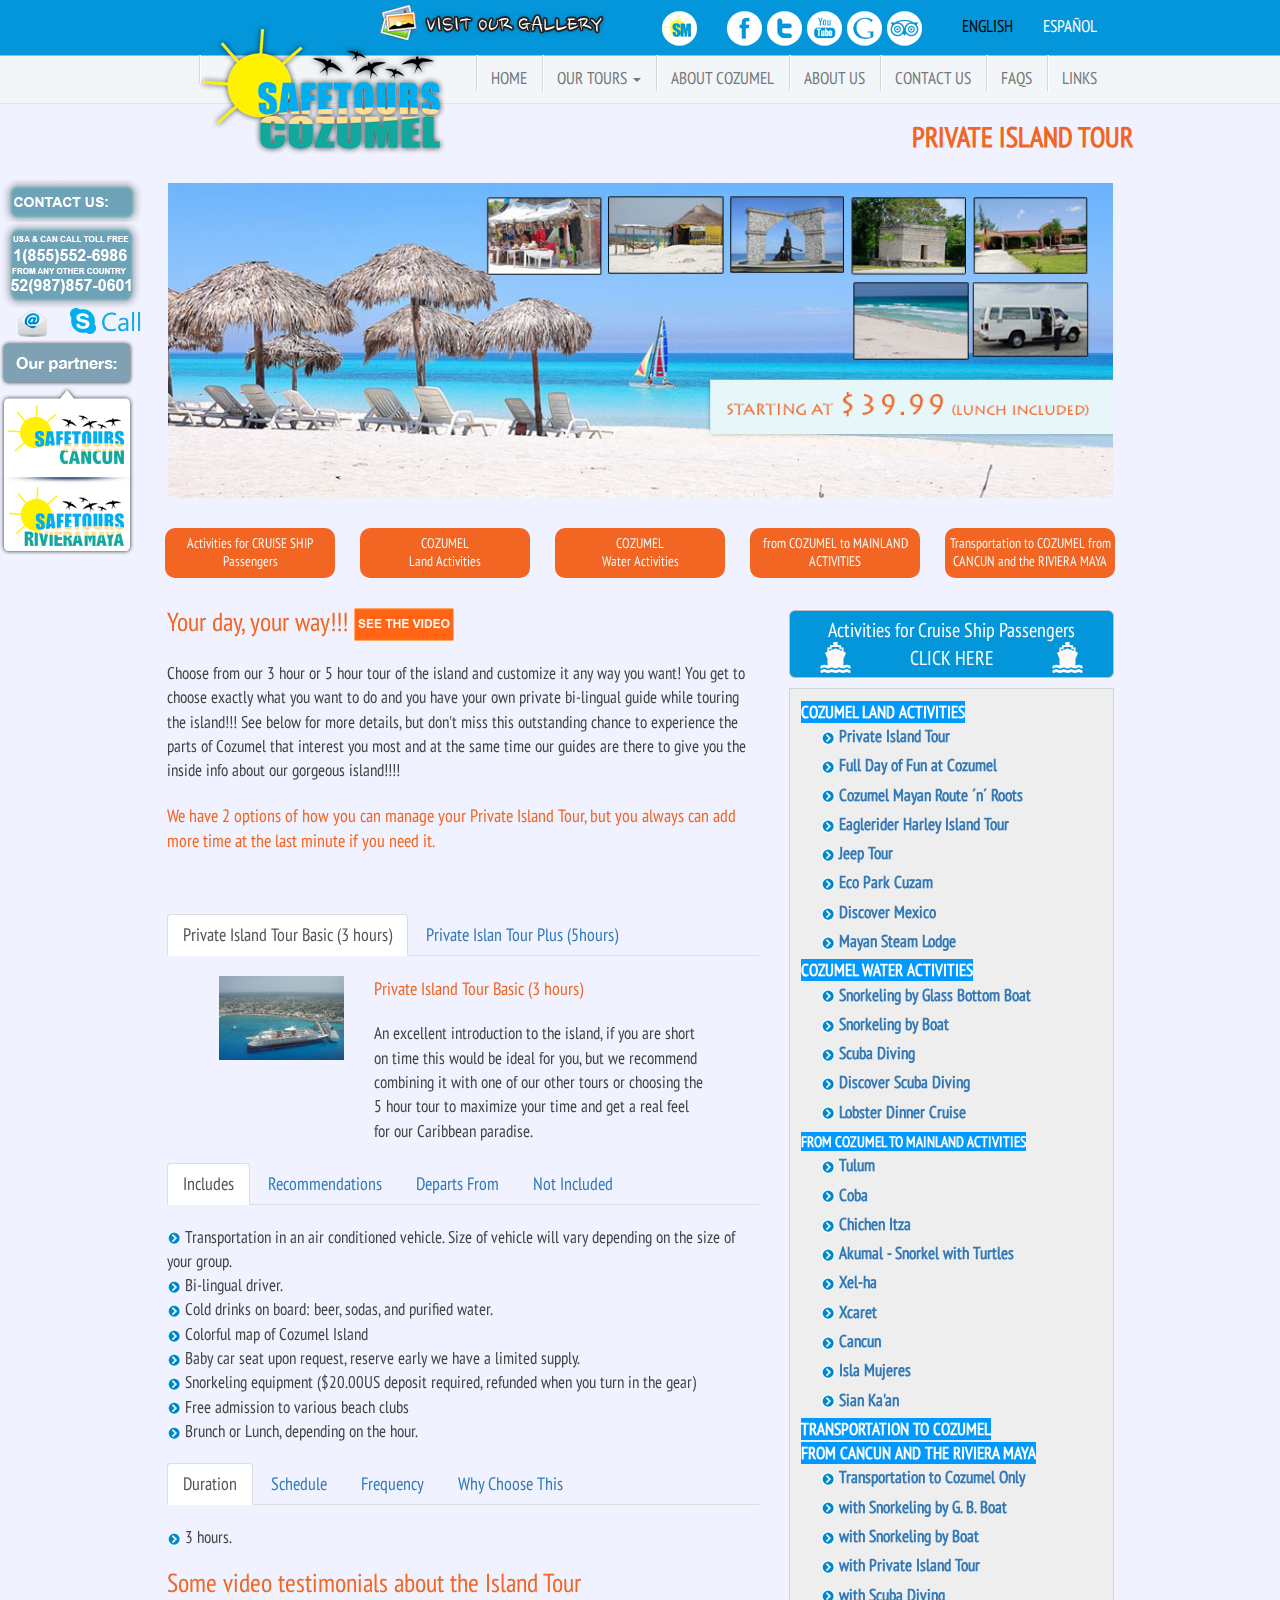
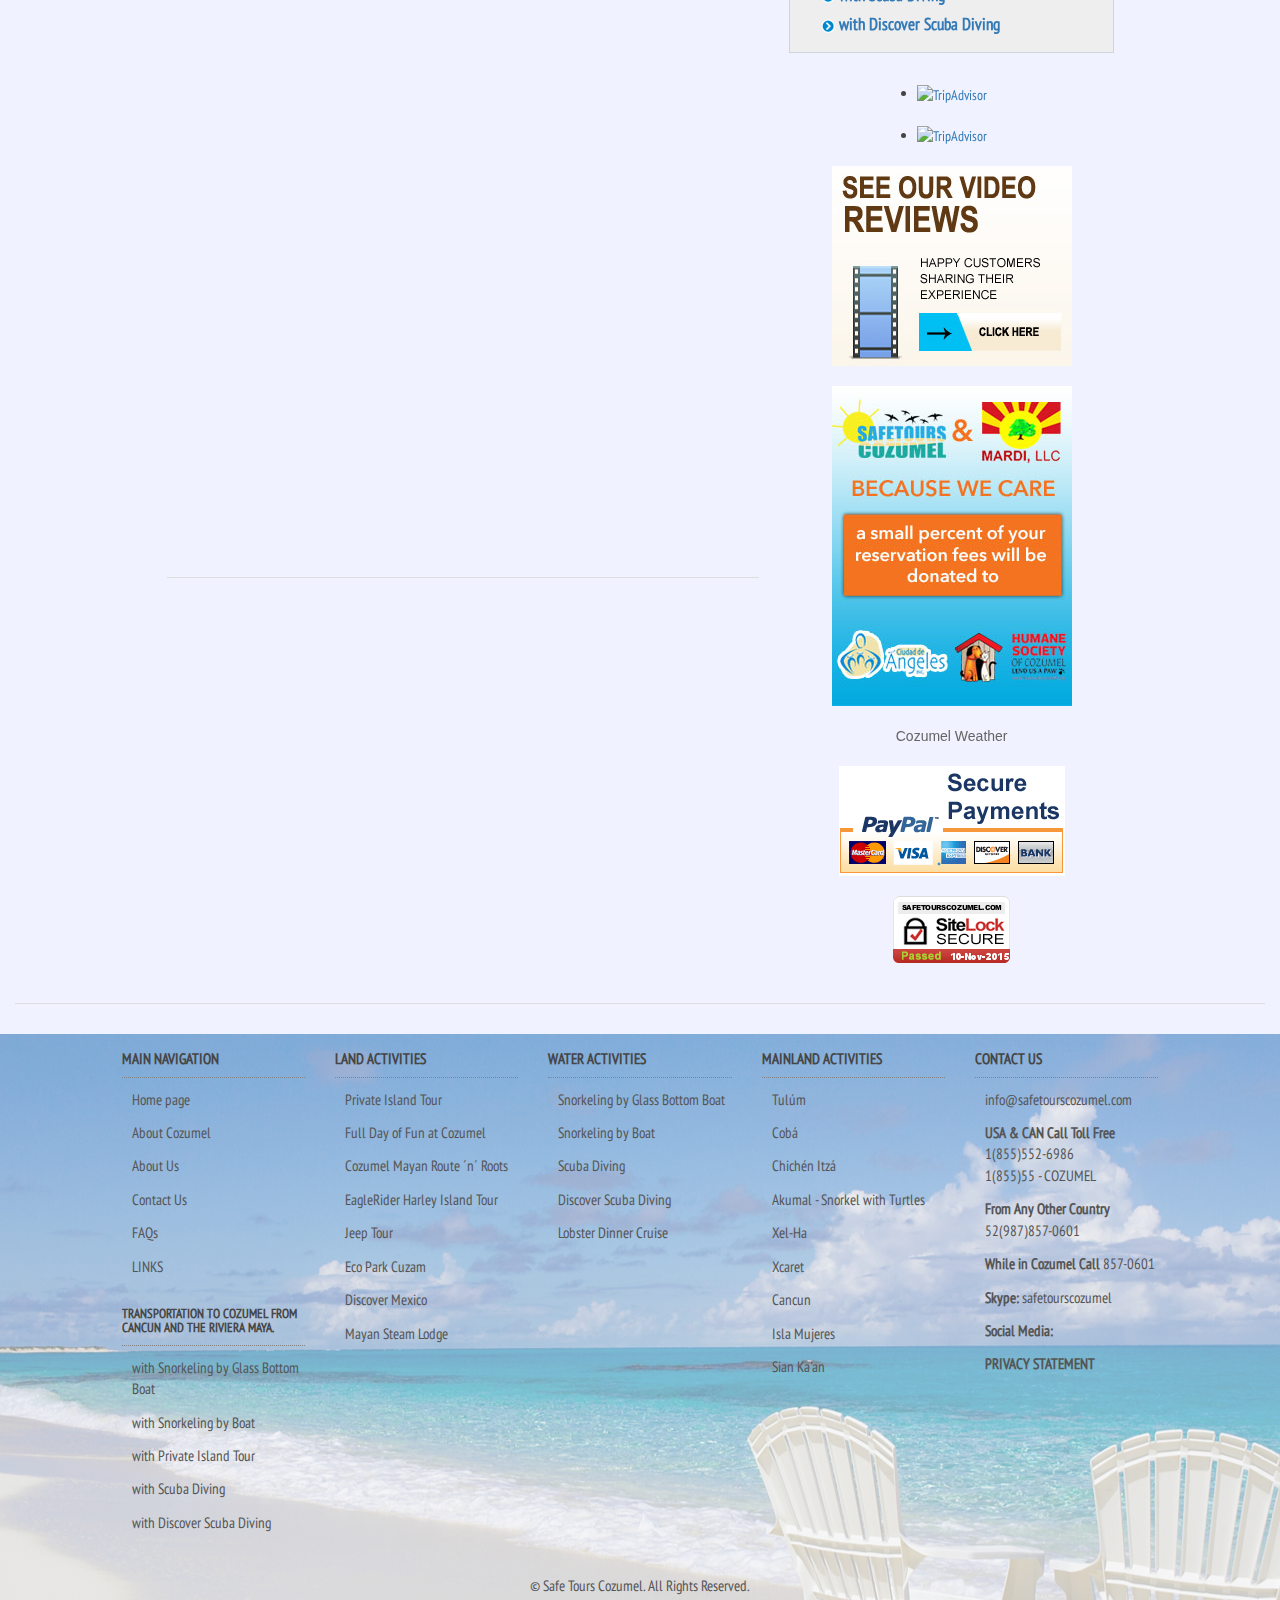
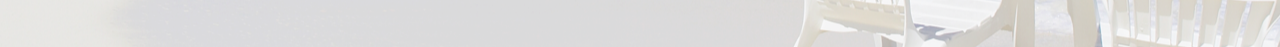
==== commit a5b31cc5: "More tabs" ====
--- a/island_tour.html
+++ b/island_tour.html
@@ -368,36 +368,322 @@
 													
 												</div>
 											</div>
+											
+											<div class="row">
+												<div class="col-md-12 col-xs-12">
+													
+													
+													
+													<!-- Tab Start -->
+														<div role="tabpanel">
+															<!-- Panel 1 -->
+															<ul class="nav nav-tabs" role="tablist">
+																<li role="presentation" class="active">
+																	<a href="#seccionC1" aria-controls="seccionC1" data-toggle="tab" role="tab">
+																		<h4>Duration</h4>
+																	</a>
+																</li>
+																<li role="presentation">
+																	<a href="#seccionC2" aria-controls="seccionC2" data-toggle="tab" role="tab">
+																		<h4>Schedule</h4>
+																	</a>
+																</li>
+																<li role="presentation">
+																	<a href="#seccionC3" aria-controls="seccionC3" data-toggle="tab" role="tab">
+																		<h4>Frequency</h4>
+																	</a>
+																</li>
+																<li role="presentation">
+																	<a href="#seccionC4" aria-controls="seccionC4" data-toggle="tab" role="tab">
+																		<h4>Why Choose This</h4>
+																	</a>
+																</li> 
+															</ul>
+															<!-- //Panel 1 -->
+														<br>
+														
+														<!-- Content -->
+														<div class="tab-content">
+															<!-- Section B1 -->
+															<div role="tab-panel" class="tab-pane active" id="seccionC1">
+																
+																<div class="row">
+																	<div class="col-md-12">
+																		<p><img style="opacity: 1;" src="img/next.gif" height="14" width="14"> 3 hours. <br></p>
+																	</div>
+																</div>
+															</div>
+															<!-- //Section B1 -->
+															<!-- Section B2 -->
+															<div role="tab-panel" class="tab-pane" id="seccionC2">
+																
+																<div class="six">
+																	<div class="row ite">
+																		<div class="col-md-12 col-xs-12">
+																			<p><img style="opacity: 1;" src="img/next.gif" height="14" width="14"> From 8:00 a.m. to 3:00 p.m.<br>
+																			</p>
+																		</div>
+																	</div>
+																</div>
+																
+															</div>
+															<!-- //Section B2 -->
+															<!-- Section B3 -->
+															<div role="tab-panel" class="tab-pane" id="seccionC3">
+																<div class="row ite">
+																	<div class="col-md-12 col-xs-12">
+																		<p><img style="opacity: 1;" src="img/next.gif" height="14" width="14"> Daily<br>
+																		</p>
+																	</div>
+																</div>
+															</div>
+															<!-- //Section B3 -->
+															<!-- Section B4 -->
+															<div role="tab-panel" class="tab-pane" id="seccionC4">
+																<div class="row ite">
+																	<div class="col-md-12 col-xs-12">
+																		<p>
+																			<img style="opacity: 1;" src="img/next.gif" height="14" width="14">Your create the exact day you want to experience in Cozumel<br>
+																			<img style="opacity: 1;" src="img/next.gif" height="14" width="14">You have a bilingual driver- guide (who will be your escort for the day)<br>
+																			<img style="opacity: 1;" src="img/next.gif" height="14" width="14">A comfortable air conditioned vehicle and the luxury of your own chauffer.<br>
+																			<img style="opacity: 1;" src="img/next.gif" height="14" width="14">The flexibility to change plans as needed. If it rains, you can focus on indoor activities and during the day if it is possible you can also change activities based on the desires of your group.<br>
+																			<img style="opacity: 1;" src="img/next.gif" height="14" width="14">The meeting point is always in a walking distance.<br>
+																			<img style="opacity: 1;" src="img/next.gif" height="14" width="14">We give you the best of Cozumel at a most affordable price.<br>
+																		</p>
+																	</div>
+																</div>
+															</div>
+															<!-- //Section B3 -->
+														</div>
+														<!-- //Content -->
+													</div>
+													<!-- Tab End -->
+													
+													
+													
+												</div>
+											</div>
+											
+											<div class="row"></div>
 										</div>
 										<!-- //Section 1 -->
 										<!-- Section 2 -->
 										<div role="tab-panel" class="tab-pane" id="seccion2">
-											
-											<div class="six">
-												<div class="row ite">
-													
-													<div class="row ite">
-														<div class="col-md-1 col-xs-1"></div>
-														<div class="col-md-3 col-xs-12">
-															<img src="img/san_gervasio.jpg" class="img-responsive">
-														</div>
-														<div class="col-md-7 col-xs-10">
-		
-															<p class="oran">Private Island Tour Plus (5 hours)</p>
-															<p>
-																This is your day in the Caribbean, customized so well to your dreams 
-																that you will come away from Cozumel thrilled with the things you chose 
-																to do and see. Pick from the many beautiful beaches, the gorgeous views 
-																from the lighthouse in the south or cruising through town looking at 
-																local arts and crafts. Whatever you and your group decide to do, our 
-																commitment to you is that you arrive, relax and leave the details to 
-																us!!! That's how to enjoy Paradise.
-															</p>															
-														</div>
-													</div>
+											<div class="row">
+												<div class="col-md-1 col-xs-1"></div>
+												<div class="col-md-3 col-xs-12">
+													<img src="img/san_gervasio.jpg" class="img-responsive">
+												</div>
+												<div class="col-md-7 col-xs-10">
+
+													<p class="oran">Private Island Tour Plus (5 hours)</p>
+													<p>
+														This is your day in the Caribbean, customized so well to your dreams 
+														that you will come away from Cozumel thrilled with the things you chose 
+														to do and see. Pick from the many beautiful beaches, the gorgeous views 
+														from the lighthouse in the south or cruising through town looking at 
+														local arts and crafts. Whatever you and your group decide to do, our 
+														commitment to you is that you arrive, relax and leave the details to 
+														us!!! That's how to enjoy Paradise.
+													</p>															
 												</div>
 											</div>
-											
+											<div class="row">
+												<div class="col-md-12 col-xs-12">
+													
+													
+													<!-- Tab Start -->
+														<div role="tabpanel">
+															<!-- Panel 2 -->
+															<ul class="nav nav-tabs" role="tablist">
+																<li role="presentation" class="active">
+																	<a href="#seccionD1" aria-controls="seccionD1" data-toggle="tab" role="tab">
+																		<h4>Includes</h4>
+																	</a>
+																</li>
+																<li role="presentation">
+																	<a href="#seccionD2" aria-controls="seccionD2" data-toggle="tab" role="tab">
+																		<h4>Recommendations</h4>
+																	</a>
+																</li>
+																<li role="presentation">
+																	<a href="#seccionD3" aria-controls="seccionD3" data-toggle="tab" role="tab">
+																		<h4>Departs From</h4>
+																	</a>
+																</li>
+																<li role="presentation">
+																	<a href="#seccionD4" aria-controls="seccionD4" data-toggle="tab" role="tab">
+																		<h4>Not Included</h4>
+																	</a>
+																</li> 
+															</ul>
+															<!-- //Panel 1 -->
+														<br>
+														
+														<!-- Content -->
+														<div class="tab-content">
+															<!-- Section B1 -->
+															<div role="tab-panel" class="tab-pane active" id="seccionD1">
+																
+																<div class="row">
+																	<div class="col-md-12">
+																		<p><img style="opacity: 1;" src="img/next.gif" height="14" width="14"> Transportation in an air conditioned vehicle.  Size of vehicle will vary depending on the size of your group. <br>
+																			<img style="opacity: 1;" src="img/next.gif" height="14" width="14"> Bi-lingual driver.  <br>
+																			<img style="opacity: 1;" src="img/next.gif" height="14" width="14"> Cold drinks on board: beer, sodas, and purified water.<br>
+																			<img style="opacity: 1;" src="img/next.gif" height="14" width="14"> Colorful map of Cozumel Island<br>
+																			<img style="opacity: 1;" src="img/next.gif" height="14" width="14"> Baby car seat upon request, reserve early we have a limited supply.<br>
+																			<img style="opacity: 1;" src="img/next.gif" height="14" width="14"> Snorkeling equipment ($20.00US deposit required, refunded when you turn in the gear)<br>
+																			<img style="opacity: 1;" src="img/next.gif" height="14" width="14"> Free admission to various beach clubs<br>
+																			<img style="opacity: 1;" src="img/next.gif" height="14" width="14"> Brunch or Lunch, depending on the hour.
+																		</p>
+																	</div>
+																</div>
+															</div>
+															<!-- //Section B1 -->
+															<!-- Section B2 -->
+															<div role="tab-panel" class="tab-pane" id="seccionD2">
+																
+																<div class="six">
+																	<div class="row ite">
+																		<div class="col-md-12 col-xs-12">
+																			<p><img style="opacity: 1;" src="img/next.gif" height="14" width="14"> Wear your bathing suit under clothes <br>
+																				<img style="opacity: 1;" src="img/next.gif" height="14" width="14"> oil free sunscreen<br>
+																				<img style="opacity: 1;" src="img/next.gif" height="14" width="14"> bring an extra T-shirt to protect yourself while swimming<br>
+																				<img style="opacity: 1;" src="img/next.gif" height="14" width="14"> bring towel<br>
+																				<img style="opacity: 1;" src="img/next.gif" height="14" width="14"> Camera for photo opportunities<br>
+																				<img style="opacity: 1;" src="img/next.gif" height="14" width="14"> mosquito repellent
+																			</p>
+																		</div>
+																	</div>
+																</div>
+																
+															</div>
+															<!-- //Section B2 -->
+															<!-- Section B3 -->
+															<div role="tab-panel" class="tab-pane" id="seccionD3">
+																<div class="row ite">
+																	<div class="col-md-12 col-xs-12">
+																		<p><img style="opacity: 1;" src="img/next.gif" height="14" width="14"> <strong>Hotel:</strong> Outside of your hotel<br>
+																			<img style="opacity: 1;" src="img/next.gif" height="14" width="14"> <strong>Puerta Maya Pier:</strong> Across the street to the left at “Plaza Royal Village” by the “Hard Rock Guitar” (<a style="color:#00A" href="javascript:;" onclick="MM_openBrWindow('./mapas/puerta_maya_point.html','','width=440,height=360')">map</a>)<br>
+																			<img style="opacity: 1;" src="img/next.gif" height="14" width="14"> <strong>International Pier:</strong> Across the street to the right at “Plaza Royal Village” by the “Hard Rock Guitar” (<a style="color:#00A" href="javascript:;" onclick="MM_openBrWindow('./mapas/international_point.html','','width=440,height=360')">map</a>)<br>
+																			<img style="opacity: 1;" src="img/next.gif" height="14" width="14"> <strong>Punta Langosta Pier:</strong> Across the street outside Señor Frogs (<a style="color:#00A" href="javascript:;" onclick="MM_openBrWindow('./mapas/punta_langosta_point.html','','width=440,height=360')">map</a>)<br>
+																			<img style="opacity: 1;" src="img/next.gif" height="14" width="14"> <strong>Ferry Pier:</strong> Across the street outside Hard Rock (<a style="color:#00A" href="javascript:;" onclick="MM_openBrWindow('./mapas/ferry_pier_point.html','','width=440,height=360')">map</a>)
+																		</p>
+																	</div>
+																</div>
+															</div>
+															<!-- //Section B3 -->
+															<!-- Section B4 -->
+															<div role="tab-panel" class="tab-pane" id="seccionD4">
+																<div class="row ite">
+																	<div class="col-md-12 col-xs-12">
+																		<p><img style="opacity: 1;" src="img/next.gif" height="14" width="14"> Entrance to national parks and archeological zones <br>
+																			<img style="opacity: 1;" src="img/next.gif" height="14" width="14"> Drinks off the vehicle<br>
+																			<img style="opacity: 1;" src="img/next.gif" height="14" width="14"> Gratuity optional (for driver), please feel free to show your appreciation.
+																		</p>
+																	</div>
+																</div>
+															</div>
+															<!-- //Section B3 -->
+														</div>
+														<!-- //Content -->
+													</div>
+													<!-- Tab End -->
+													
+													
+													
+												</div>
+											</div>
+											<div class="row">
+												<div class="col-md-12 col-xs-12">
+													
+													<!-- Tab Start -->
+														<div role="tabpanel">
+															<!-- Panel 2 -->
+															<ul class="nav nav-tabs" role="tablist">
+																<li role="presentation" class="active">
+																	<a href="#seccionE1" aria-controls="seccionE1" data-toggle="tab" role="tab">
+																		<h4>Duration</h4>
+																	</a>
+																</li>
+																<li role="presentation">
+																	<a href="#seccionE2" aria-controls="seccionE2" data-toggle="tab" role="tab">
+																		<h4>Tour Departures</h4>
+																	</a>
+																</li>
+																<li role="presentation">
+																	<a href="#seccionE3" aria-controls="seccionE3" data-toggle="tab" role="tab">
+																		<h4>Frequency</h4>
+																	</a>
+																</li>
+																<li role="presentation">
+																	<a href="#seccionE4" aria-controls="seccionE4" data-toggle="tab" role="tab">
+																		<h4>Why Choose This</h4>
+																	</a>
+																</li> 
+															</ul>
+															<!-- //Panel 2 -->
+														<br>
+														
+														<!-- Content -->
+														<div class="tab-content">
+															<!-- Section B1 -->
+															<div role="tab-panel" class="tab-pane active" id="seccionE1">
+																
+																<div class="row">
+																	<div class="col-md-12">
+																		<p><img style="opacity: 1;" src="img/next.gif" height="14" width="14"> 5 hours. <br></p>
+																	</div>
+																</div>
+															</div>
+															<!-- //Section B1 -->
+															<!-- Section B2 -->
+															<div role="tab-panel" class="tab-pane" id="seccionE2">
+																
+																<div class="six">
+																	<div class="row ite">
+																		<div class="col-md-12 col-xs-12">
+																			<p><img style="opacity: 1;" src="img/next.gif" height="14" width="14"> From 8:00 a.m. to 1:00 p.m.<br>
+																			</p>
+																		</div>
+																	</div>
+																</div>
+																
+															</div>
+															<!-- //Section B2 -->
+															<!-- Section B3 -->
+															<div role="tab-panel" class="tab-pane" id="seccionE3">
+																<div class="row ite">
+																	<div class="col-md-12 col-xs-12">
+																		<p><img style="opacity: 1;" src="img/next.gif" height="14" width="14"> Daily<br>
+																		</p>
+																	</div>
+																</div>
+															</div>
+															<!-- //Section B3 -->
+															<!-- Section B4 -->
+															<div role="tab-panel" class="tab-pane" id="seccionE4">
+																<div class="row ite">
+																	<div class="col-md-12 col-xs-12">
+																		<p>
+																			<img style="opacity: 1;" src="img/next.gif" height="14" width="14">Your create the exact day you want to experience in Cozumel<br>
+																			<img style="opacity: 1;" src="img/next.gif" height="14" width="14">You have a bilingual driver- guide (who will be your escort for the day)<br>
+																			<img style="opacity: 1;" src="img/next.gif" height="14" width="14">A comfortable air conditioned vehicle and the luxury of your own chauffer.<br>
+																			<img style="opacity: 1;" src="img/next.gif" height="14" width="14">The flexibility to change plans as needed. If it rains, you can focus on indoor activities and during the day if it is possible you can also change activities based on the desires of your group.<br>
+																			<img style="opacity: 1;" src="img/next.gif" height="14" width="14">The meeting point is always in a walking distance.<br>
+																			<img style="opacity: 1;" src="img/next.gif" height="14" width="14">We give you the best of Cozumel at a most affordable price.<br>
+																		</p>
+																	</div>
+																</div>
+															</div>
+															<!-- //Section B3 -->
+														</div>
+														<!-- //Content -->
+													</div>
+													<!-- Tab End -->
+													
+												</div>
+											</div>
 										</div>
 										<!-- //Section 2 -->
 									</div>
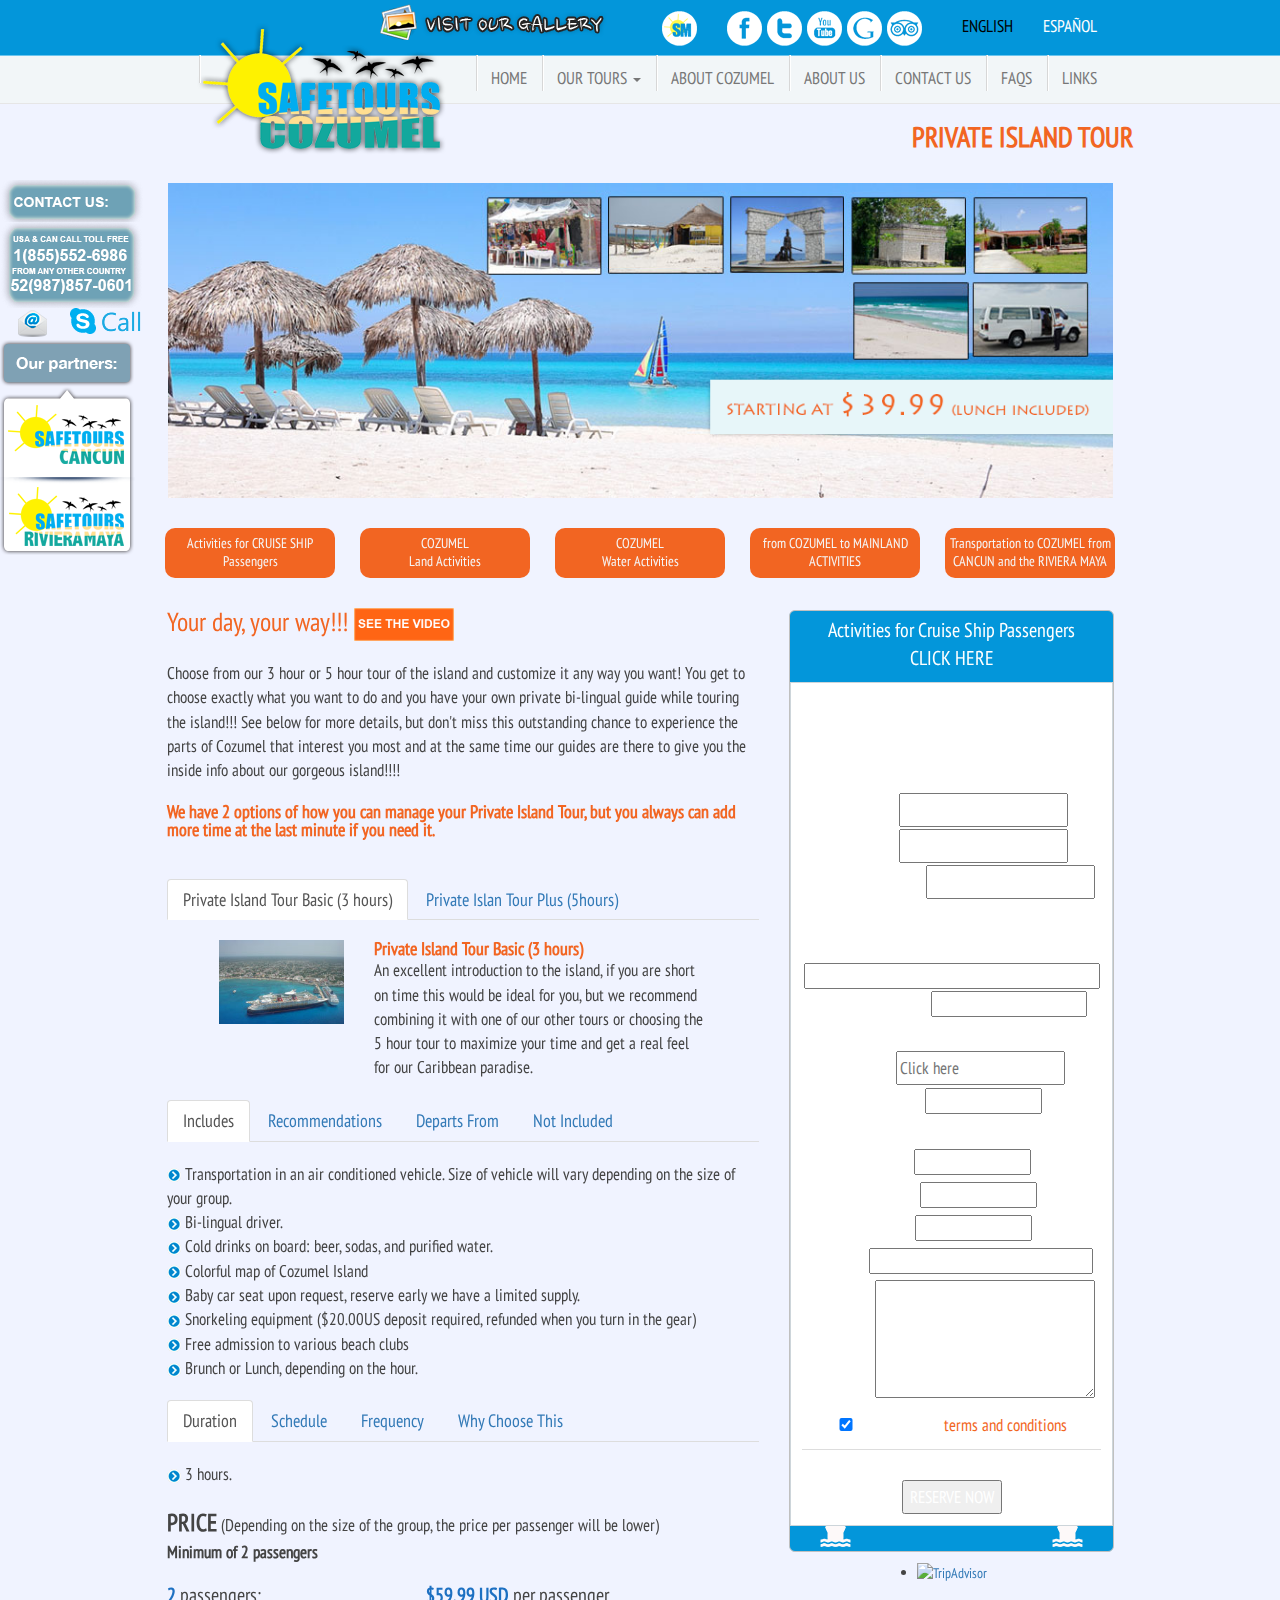
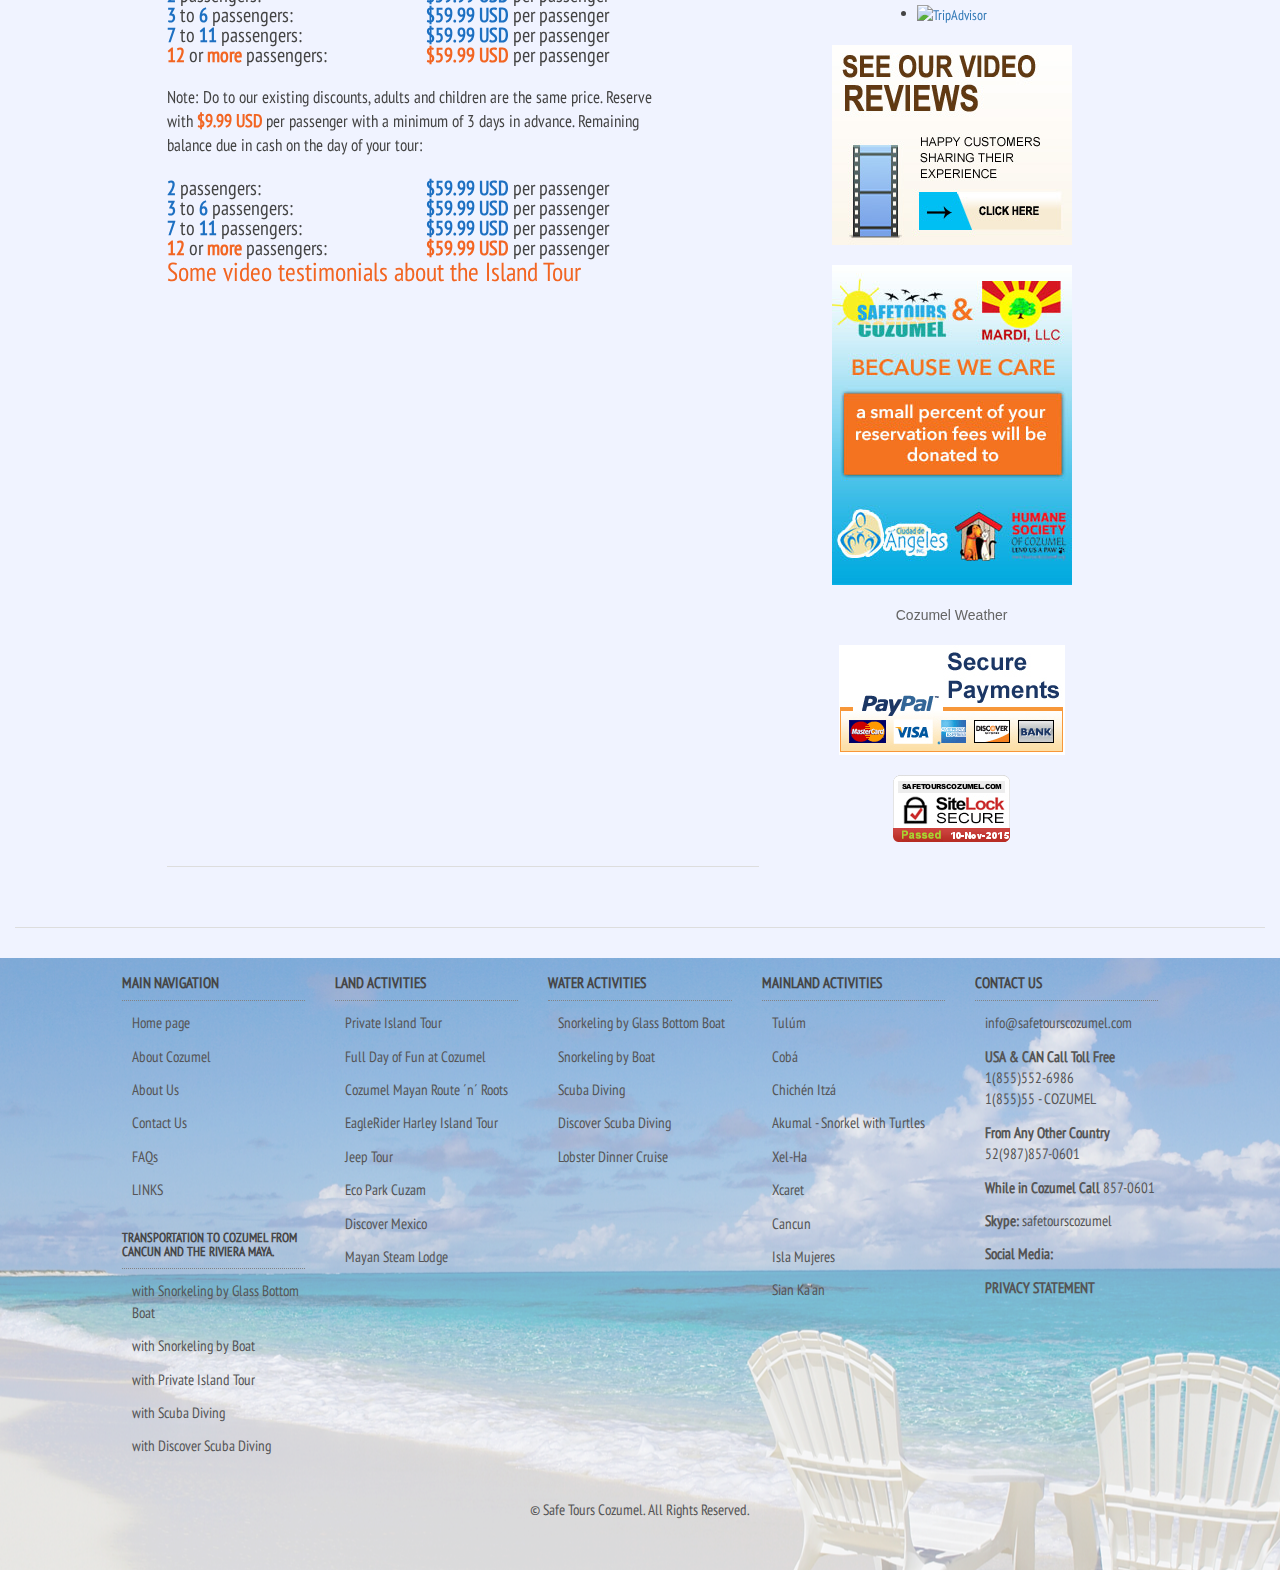
==== commit 9c94565a: "Update" ====
--- a/island_tour.html
+++ b/island_tour.html
@@ -457,6 +457,51 @@
 														</div>
 														<!-- //Content -->
 													</div>
+                                                    <div class="row">
+                                                        <div class="col-md-12">
+                                                            <p><span>PRICE</span> (Depending on the size of the group, the price per passenger will be lower) <br>
+                                                                <strong>Minimum of 2 passengers</strong>
+                                                            </p>
+                                                            <div class="row prices">
+                                                                <div class="col-md-5">
+                                                                    <p><span>2</span> passengers:</p>
+                                                                    <p><span>3</span> to <span>6</span> passengers:</p>
+                                                                    <p><span>7</span> to <span>11</span> passengers:</p>
+                                                                    <p><span class="oran">12</span> or <span class="oran">more</span> passengers:</p>
+                                                                </div>
+                                                                <div class="col-md-7">
+                                                                    <p><span>$59.99 USD</span> per passenger</p>
+                                                                    <p><span>$59.99 USD</span> per passenger</p>
+                                                                    <p><span>$59.99 USD</span> per passenger</p>
+                                                                    <p><span class="oran">$59.99 USD</span> per passenger</p>
+                                                                </div>
+                                                            </div>
+                                                            <br>
+                                                            <div class="row">
+                                                                <div class="col-md-10">
+                                                                    <p>
+                                                                        Note: Do to our existing discounts, adults and children are the same price.
+                                                                        Reserve with <span class="oran">$9.99 USD</span> per passenger with a minimum 
+                                                                        of 3 days in advance. Remaining balance due in cash on the day of your tour:
+                                                                    </p>
+                                                                </div>
+                                                            </div>
+                                                            <div class="row prices">
+                                                                <div class="col-md-5">
+                                                                    <p><span>2</span> passengers:</p>
+                                                                    <p><span>3</span> to <span>6</span> passengers:</p>
+                                                                    <p><span>7</span> to <span>11</span> passengers:</p>
+                                                                    <p><span class="oran">12</span> or <span class="oran">more</span> passengers:</p>
+                                                                </div>
+                                                                <div class="col-md-7">
+                                                                    <p><span>$59.99 USD</span> per passenger</p>
+                                                                    <p><span>$59.99 USD</span> per passenger</p>
+                                                                    <p><span>$59.99 USD</span> per passenger</p>
+                                                                    <p><span class="oran">$59.99 USD</span> per passenger</p>
+                                                                </div>
+                                                            </div>
+                                                        </div>
+                                                    </div>
 													<!-- Tab End -->
 													
 													
@@ -710,135 +755,387 @@
 								<div class="col-xs-8 col-md-12">
 									<div class="cruiseShipButton">
 										Activities for Cruise Ship Passengers<br /> CLICK HERE
+										<div id="check_avail" class="expose add-bottom" style="font-size:17px;">
+											<h2>Reserve now "Private Island Tour" with a deposit of only $9.99 USD per person.</h2>
+											<form id="book_form" name="book_form" method="post" action="send_reservation.php">
+										
+											<fieldset>
+											<label>Your Name</label><input name="name" id="name" type="text">
+											<label>Your Email</label><input name="email" id="email" type="text">
+											<label>Hotel or Cruise ship</label><input name="hotel" id="hotel" type="text">
+											</fieldset>
+											<br class="clear ">
+											<fieldset class="col_f_1">
+											<label>Country</label>
+											<select name="country" id="country"> 
+												<option value="">Select Country</option> 
+												<option value="United States" selected="">United States</option> 
+												<option value="United Kingdom">United Kingdom</option> 
+												<option value="Afghanistan">Afghanistan</option> 
+												<option value="Albania">Albania</option> 
+												<option value="Algeria">Algeria</option> 
+												<option value="American Samoa">American Samoa</option> 
+												<option value="Andorra">Andorra</option> 
+												<option value="Angola">Angola</option> 
+												<option value="Anguilla">Anguilla</option> 
+												<option value="Antarctica">Antarctica</option> 
+												<option value="Antigua and Barbuda">Antigua and Barbuda</option> 
+												<option value="Argentina">Argentina</option> 
+												<option value="Armenia">Armenia</option> 
+												<option value="Aruba">Aruba</option> 
+												<option value="Australia">Australia</option> 
+												<option value="Austria">Austria</option> 
+												<option value="Azerbaijan">Azerbaijan</option> 
+												<option value="Bahamas">Bahamas</option> 
+												<option value="Bahrain">Bahrain</option> 
+												<option value="Bangladesh">Bangladesh</option> 
+												<option value="Barbados">Barbados</option> 
+												<option value="Belarus">Belarus</option> 
+												<option value="Belgium">Belgium</option> 
+												<option value="Belize">Belize</option> 
+												<option value="Benin">Benin</option> 
+												<option value="Bermuda">Bermuda</option> 
+												<option value="Bhutan">Bhutan</option> 
+												<option value="Bolivia">Bolivia</option> 
+												<option value="Bosnia and Herzegovina">Bosnia and Herzegovina</option> 
+												<option value="Botswana">Botswana</option> 
+												<option value="Bouvet Island">Bouvet Island</option> 
+												<option value="Brazil">Brazil</option> 
+												<option value="British Indian Ocean Territory">British Indian Ocean Territory</option> 
+												<option value="Brunei Darussalam">Brunei Darussalam</option> 
+												<option value="Bulgaria">Bulgaria</option> 
+												<option value="Burkina Faso">Burkina Faso</option> 
+												<option value="Burundi">Burundi</option> 
+												<option value="Cambodia">Cambodia</option> 
+												<option value="Cameroon">Cameroon</option> 
+												<option value="Canada">Canada</option> 
+												<option value="Cape Verde">Cape Verde</option> 
+												<option value="Cayman Islands">Cayman Islands</option> 
+												<option value="Central African Republic">Central African Republic</option> 
+												<option value="Chad">Chad</option> 
+												<option value="Chile">Chile</option> 
+												<option value="China">China</option> 
+												<option value="Christmas Island">Christmas Island</option> 
+												<option value="Cocos (Keeling) Islands">Cocos (Keeling) Islands</option> 
+												<option value="Colombia">Colombia</option> 
+												<option value="Comoros">Comoros</option> 
+												<option value="Congo">Congo</option> 
+												<option value="Congo, The Democratic Republic of The">Congo, The Democratic Republic of The</option> 
+												<option value="Cook Islands">Cook Islands</option> 
+												<option value="Costa Rica">Costa Rica</option> 
+												<option value="Cote D'ivoire">Cote D'ivoire</option> 
+												<option value="Croatia">Croatia</option> 
+												<option value="Cuba">Cuba</option> 
+												<option value="Cyprus">Cyprus</option> 
+												<option value="Czech Republic">Czech Republic</option> 
+												<option value="Denmark">Denmark</option> 
+												<option value="Djibouti">Djibouti</option> 
+												<option value="Dominica">Dominica</option> 
+												<option value="Dominican Republic">Dominican Republic</option> 
+												<option value="Ecuador">Ecuador</option> 
+												<option value="Egypt">Egypt</option> 
+												<option value="El Salvador">El Salvador</option> 
+												<option value="Equatorial Guinea">Equatorial Guinea</option> 
+												<option value="Eritrea">Eritrea</option> 
+												<option value="Estonia">Estonia</option> 
+												<option value="Ethiopia">Ethiopia</option> 
+												<option value="Falkland Islands (Malvinas)">Falkland Islands (Malvinas)</option> 
+												<option value="Faroe Islands">Faroe Islands</option> 
+												<option value="Fiji">Fiji</option> 
+												<option value="Finland">Finland</option> 
+												<option value="France">France</option> 
+												<option value="French Guiana">French Guiana</option> 
+												<option value="French Polynesia">French Polynesia</option> 
+												<option value="French Southern Territories">French Southern Territories</option> 
+												<option value="Gabon">Gabon</option> 
+												<option value="Gambia">Gambia</option> 
+												<option value="Georgia">Georgia</option> 
+												<option value="Germany">Germany</option> 
+												<option value="Ghana">Ghana</option> 
+												<option value="Gibraltar">Gibraltar</option> 
+												<option value="Greece">Greece</option> 
+												<option value="Greenland">Greenland</option> 
+												<option value="Grenada">Grenada</option> 
+												<option value="Guadeloupe">Guadeloupe</option> 
+												<option value="Guam">Guam</option> 
+												<option value="Guatemala">Guatemala</option> 
+												<option value="Guinea">Guinea</option> 
+												<option value="Guinea-bissau">Guinea-bissau</option> 
+												<option value="Guyana">Guyana</option> 
+												<option value="Haiti">Haiti</option> 
+												<option value="Heard Island and Mcdonald Islands">Heard Island and Mcdonald Islands</option> 
+												<option value="Holy See (Vatican City State)">Holy See (Vatican City State)</option> 
+												<option value="Honduras">Honduras</option> 
+												<option value="Hong Kong">Hong Kong</option> 
+												<option value="Hungary">Hungary</option> 
+												<option value="Iceland">Iceland</option> 
+												<option value="India">India</option> 
+												<option value="Indonesia">Indonesia</option> 
+												<option value="Iran, Islamic Republic of">Iran, Islamic Republic of</option> 
+												<option value="Iraq">Iraq</option> 
+												<option value="Ireland">Ireland</option> 
+												<option value="Israel">Israel</option> 
+												<option value="Italy">Italy</option> 
+												<option value="Jamaica">Jamaica</option> 
+												<option value="Japan">Japan</option> 
+												<option value="Jordan">Jordan</option> 
+												<option value="Kazakhstan">Kazakhstan</option> 
+												<option value="Kenya">Kenya</option> 
+												<option value="Kiribati">Kiribati</option> 
+												<option value="Korea, Democratic People's Republic of">Korea, Democratic People's Republic of</option> 
+												<option value="Korea, Republic of">Korea, Republic of</option> 
+												<option value="Kuwait">Kuwait</option> 
+												<option value="Kyrgyzstan">Kyrgyzstan</option> 
+												<option value="Lao People's Democratic Republic">Lao People's Democratic Republic</option> 
+												<option value="Latvia">Latvia</option> 
+												<option value="Lebanon">Lebanon</option> 
+												<option value="Lesotho">Lesotho</option> 
+												<option value="Liberia">Liberia</option> 
+												<option value="Libyan Arab Jamahiriya">Libyan Arab Jamahiriya</option> 
+												<option value="Liechtenstein">Liechtenstein</option> 
+												<option value="Lithuania">Lithuania</option> 
+												<option value="Luxembourg">Luxembourg</option> 
+												<option value="Macao">Macao</option> 
+												<option value="Macedonia, The Former Yugoslav Republic of">Macedonia, The Former Yugoslav Republic of</option> 
+												<option value="Madagascar">Madagascar</option> 
+												<option value="Malawi">Malawi</option> 
+												<option value="Malaysia">Malaysia</option> 
+												<option value="Maldives">Maldives</option> 
+												<option value="Mali">Mali</option> 
+												<option value="Malta">Malta</option> 
+												<option value="Marshall Islands">Marshall Islands</option> 
+												<option value="Martinique">Martinique</option> 
+												<option value="Mauritania">Mauritania</option> 
+												<option value="Mauritius">Mauritius</option> 
+												<option value="Mayotte">Mayotte</option> 
+												<option value="Mexico">Mexico</option> 
+												<option value="Micronesia, Federated States of">Micronesia, Federated States of</option> 
+												<option value="Moldova, Republic of">Moldova, Republic of</option> 
+												<option value="Monaco">Monaco</option> 
+												<option value="Mongolia">Mongolia</option> 
+												<option value="Montserrat">Montserrat</option> 
+												<option value="Morocco">Morocco</option> 
+												<option value="Mozambique">Mozambique</option> 
+												<option value="Myanmar">Myanmar</option> 
+												<option value="Namibia">Namibia</option> 
+												<option value="Nauru">Nauru</option> 
+												<option value="Nepal">Nepal</option> 
+												<option value="Netherlands">Netherlands</option> 
+												<option value="Netherlands Antilles">Netherlands Antilles</option> 
+												<option value="New Caledonia">New Caledonia</option> 
+												<option value="New Zealand">New Zealand</option> 
+												<option value="Nicaragua">Nicaragua</option> 
+												<option value="Niger">Niger</option> 
+												<option value="Nigeria">Nigeria</option> 
+												<option value="Niue">Niue</option> 
+												<option value="Norfolk Island">Norfolk Island</option> 
+												<option value="Northern Mariana Islands">Northern Mariana Islands</option> 
+												<option value="Norway">Norway</option> 
+												<option value="Oman">Oman</option> 
+												<option value="Pakistan">Pakistan</option> 
+												<option value="Palau">Palau</option> 
+												<option value="Palestinian Territory, Occupied">Palestinian Territory, Occupied</option> 
+												<option value="Panama">Panama</option> 
+												<option value="Papua New Guinea">Papua New Guinea</option> 
+												<option value="Paraguay">Paraguay</option> 
+												<option value="Peru">Peru</option> 
+												<option value="Philippines">Philippines</option> 
+												<option value="Pitcairn">Pitcairn</option> 
+												<option value="Poland">Poland</option> 
+												<option value="Portugal">Portugal</option> 
+												<option value="Puerto Rico">Puerto Rico</option> 
+												<option value="Qatar">Qatar</option> 
+												<option value="Reunion">Reunion</option> 
+												<option value="Romania">Romania</option> 
+												<option value="Russian Federation">Russian Federation</option> 
+												<option value="Rwanda">Rwanda</option> 
+												<option value="Saint Helena">Saint Helena</option> 
+												<option value="Saint Kitts and Nevis">Saint Kitts and Nevis</option> 
+												<option value="Saint Lucia">Saint Lucia</option> 
+												<option value="Saint Pierre and Miquelon">Saint Pierre and Miquelon</option> 
+												<option value="Saint Vincent and The Grenadines">Saint Vincent and The Grenadines</option> 
+												<option value="Samoa">Samoa</option> 
+												<option value="San Marino">San Marino</option> 
+												<option value="Sao Tome and Principe">Sao Tome and Principe</option> 
+												<option value="Saudi Arabia">Saudi Arabia</option> 
+												<option value="Senegal">Senegal</option> 
+												<option value="Serbia and Montenegro">Serbia and Montenegro</option> 
+												<option value="Seychelles">Seychelles</option> 
+												<option value="Sierra Leone">Sierra Leone</option> 
+												<option value="Singapore">Singapore</option> 
+												<option value="Slovakia">Slovakia</option> 
+												<option value="Slovenia">Slovenia</option> 
+												<option value="Solomon Islands">Solomon Islands</option> 
+												<option value="Somalia">Somalia</option> 
+												<option value="South Africa">South Africa</option> 
+												<option value="South Georgia and The South Sandwich Islands">South Georgia and The South Sandwich Islands</option> 
+												<option value="Spain">Spain</option> 
+												<option value="Sri Lanka">Sri Lanka</option> 
+												<option value="Sudan">Sudan</option> 
+												<option value="Suriname">Suriname</option> 
+												<option value="Svalbard and Jan Mayen">Svalbard and Jan Mayen</option> 
+												<option value="Swaziland">Swaziland</option> 
+												<option value="Sweden">Sweden</option> 
+												<option value="Switzerland">Switzerland</option> 
+												<option value="Syrian Arab Republic">Syrian Arab Republic</option> 
+												<option value="Taiwan, Province of China">Taiwan, Province of China</option> 
+												<option value="Tajikistan">Tajikistan</option> 
+												<option value="Tanzania, United Republic of">Tanzania, United Republic of</option> 
+												<option value="Thailand">Thailand</option> 
+												<option value="Timor-leste">Timor-leste</option> 
+												<option value="Togo">Togo</option> 
+												<option value="Tokelau">Tokelau</option> 
+												<option value="Tonga">Tonga</option> 
+												<option value="Trinidad and Tobago">Trinidad and Tobago</option> 
+												<option value="Tunisia">Tunisia</option> 
+												<option value="Turkey">Turkey</option> 
+												<option value="Turkmenistan">Turkmenistan</option> 
+												<option value="Turks and Caicos Islands">Turks and Caicos Islands</option> 
+												<option value="Tuvalu">Tuvalu</option> 
+												<option value="Uganda">Uganda</option> 
+												<option value="Ukraine">Ukraine</option> 
+												<option value="United Arab Emirates">United Arab Emirates</option> 
+												<option value="United Kingdom">United Kingdom</option> 
+												<option value="United States">United States</option> 
+												<option value="United States Minor Outlying Islands">United States Minor Outlying Islands</option> 
+												<option value="Uruguay">Uruguay</option> 
+												<option value="Uzbekistan">Uzbekistan</option> 
+												<option value="Vanuatu">Vanuatu</option> 
+												<option value="Venezuela">Venezuela</option> 
+												<option value="Viet Nam">Viet Nam</option> 
+												<option value="Virgin Islands, British">Virgin Islands, British</option> 
+												<option value="Virgin Islands, U.S.">Virgin Islands, U.S.</option> 
+												<option value="Wallis and Futuna">Wallis and Futuna</option> 
+												<option value="Western Sahara">Western Sahara</option> 
+												<option value="Yemen">Yemen</option> 
+												<option value="Zambia">Zambia</option> 
+												<option value="Zimbabwe">Zimbabwe</option>
+											</select>
+											</fieldset>
+											<fieldset class="col_f_2">
+											<label>Give my support to</label>
+											<select name="support" id="support">
+											<option value="">- please select -</option>
+											<option selected="">Social Causes Cozumel</option>
+										
+											</select>
+										</fieldset>
+										<br class="clear ">
+										<fieldset class="col_f_1">
+											<label>Date Tour</label><input class="hasDatepicker" id="date" name="date" placeholder="Click here" type="text">
+										</fieldset>
+										<fieldset class="col_f_2">
+											<label>Tour Time</label>
+											<select name="time" id="time">
+											<option value="">- please select -</option>
+											<option>8:00 a.m.</option>
+											<option>9:00 a.m.</option>
+											<option>10:00 a.m.</option>
+											<option>11:00 a.m.</option>
+											<option>12:00 p.m.</option>
+											<option>1:00 p.m.</option>
+											<option>2:00 p.m.</option>
+											<option>3:00 p.m.</option>
+										</select>
+										</fieldset>
+										<br class="clear">
+										<fieldset class="col_f_1">
+										<label>Adults</label>
+										<select name="adults" id="adults">
+										<option value="">- please select -</option>
+										<option>1</option>
+										<option>2</option>
+										<option>3</option>
+										<option>4</option>
+										<option>5</option>
+										<option>6</option>
+										<option>7</option>
+										<option>8</option>
+										<option>9</option>
+										<option>10</option>
+										<option>11</option>
+										<option>12</option>
+										<option>13</option>
+										<option>14</option>
+										<option>15</option>
+										</select>
+										</fieldset>
+										
+										<fieldset class="col_f_2">
+										<label>Children</label>
+										<select name="children" id="children">
+										<option value="">- please select -</option>
+										<option>0</option>
+										<option>1</option>
+										<option>2</option>
+										<option>3</option>
+										<option>4</option>
+										<option>5</option>
+										<option>6</option>
+										<option>7</option>
+										<option>8</option>
+										<option>9</option>
+										<option>10</option>
+										<option>11</option>
+										<option>12</option>
+										<option>13</option>
+										<option>14</option>
+										<option>15</option>
+										</select>
+										</fieldset>
+										
+										<fieldset class="col_f_1">
+										<label>Infants</label>
+										<select name="infants" id="infants">
+										<option value="">- please select -</option>
+										<option>0</option>
+										<option>1</option>
+										<option>2</option>
+										<option>3</option>
+										<option>4</option>
+										<option>5</option>
+										<option>6</option>
+										<option>7</option>
+										<option>8</option>
+										<option>9</option>
+										<option>10</option>
+										<option>11</option>
+										<option>12</option>
+										<option>13</option>
+										<option>14</option>
+										<option>15</option>
+										</select>
+										</fieldset>
+										
+										<fieldset class="col_f_2">
+										<label>Your Tour</label>
+										<select name="tour" id="tour">
+										<option value="">- please select -</option>
+										<option>Private Island Tour Basic (3 hours)</option>
+										<option>Private Island Tour Plus (5 hours)</option>
+										</select>
+										</fieldset>
+										
+										<fieldset class="col_f_1_terms">
+										<label>Comments</label>
+										<textarea name="mensaje" id="mensaje" style="width:220px" cols="6" rows="4"></textarea>
+										</fieldset>
+										
+										<fieldset class="col_f_1_terms">
+										<input name="accept" class="accept" value="Yes" style="width:20px" onclick="javascript: return false;" checked="" type="checkbox">
+										I agree to the <a rel="prettyPhoto[photo]" style="color:#f26522" href="img/terms_conditions.jpg" data-rel="prettyPhoto[photo]">terms and conditions</a>
+										</fieldset>
+										
+										<hr>
+										
+										<input value="RESERVE NOW" onclick="valida_envia()" type="button">
+										<!--<button type="submit">RESERVE NOW</button>-->
+										</form>
+										<!-- END SEND MAIL SCRIPT -->   
+										</div>
 									</div>
 									
-									<div id="check_avail" class="expose add-bottom" style="font-size:17px; background-color:#EEE">
-										<p id="list_tours">
-										<strong><a style="background-color:#09F; color:#FFF;" href="cozumel_land_activities.html">COZUMEL LAND ACTIVITIES</a>
-										</strong>
-										<br>
-										<label style="padding-left:20px">
-										<img src="img/next.gif" height="14" width="14"> <a href="island_tour.html">Private Island Tour</a>
-										</label>
-										<br>
-										<label style="padding-left:20px">
-										<img src="img/next.gif" height="14" width="14"> <a href="full_day_of_fun_at_cozumel.html">Full Day of Fun at Cozumel</a>
-										</label>
-										<br>
-										<label style="padding-left:20px">
-										<img src="img/next.gif" height="14" width="14"> <a href="mayan_route_roots.html">Cozumel Mayan Route ´n´ Roots</a>
-										</label>
-										<br>
-										<label style="padding-left:20px">
-										<img src="img/next.gif" height="14" width="14"> <a href="eaglerider_harley_island_tour.html">Eaglerider Harley Island Tour</a>
-										</label>
-										<br>
-										<label style="padding-left:20px">
-										<img src="img/next.gif" height="14" width="14"> <a href="jeep_tour.html">Jeep Tour</a>
-										</label>
-										<br>
-										<label style="padding-left:20px">
-										<img src="img/next.gif" height="14" width="14"> <a href="eco_park_cuzam.html">Eco Park Cuzam</a>
-										</label>
-										<br>
-										<label style="padding-left:20px">
-										<img src="img/next.gif" height="14" width="14"> <a href="discover_mexico.html">Discover Mexico</a>
-										</label>
-										<br>
-										<label style="padding-left:20px">
-										<img src="img/next.gif" height="14" width="14"> <a href="temazcal.html">Mayan Steam Lodge</a>
-										</label>
-										<br>
-										<strong><a style="background-color:#09F; color:#FFF;" href="cozumel_water_activities.html">COZUMEL WATER ACTIVITIES</a>
-										</strong>
-										<br>
-										<label style="padding-left:20px">
-										<img src="img/next.gif" height="14" width="14"> <a href="snorkel_glass_bottom_boat.html">Snorkeling by Glass Bottom Boat</a>
-										</label>
-										<br>
-										<label style="padding-left:20px">
-										<img src="img/next.gif" height="14" width="14"> <a href="snorkeling_boat.html">Snorkeling by Boat</a>
-										</label>
-										<br>
-										<label style="padding-left:20px">
-										<img src="img/next.gif" height="14" width="14"> <a href="scuba_diving.html">Scuba Diving</a>
-										</label>
-										<br>
-										<label style="padding-left:20px">
-										<img src="img/next.gif" height="14" width="14"> <a href="discover_scuba_diving.html">Discover Scuba Diving</a>
-										</label>
-										<br>
-										<label style="padding-left:20px">
-										<img src="img/next.gif" height="14" width="14"> <a href="lobster_dinner_cruise.html">Lobster Dinner Cruise</a>
-										</label>
-										<br>
-										<strong><a style="background-color:#09F; color:#FFF; font-size:15px" href="from_cozumel_to_mainland.html">FROM COZUMEL TO MAINLAND ACTIVITIES</a>
-										</strong>
-										<br>
-										<label style="padding-left:20px">
-										<img src="img/next.gif" height="14" width="14"> <a href="tulum.html">Tulum</a>
-										</label>
-										<br>
-										<label style="padding-left:20px">
-										<img src="img/next.gif" height="14" width="14"> <a href="coba.html">Coba</a>
-										</label>
-										<br>
-										<label style="padding-left:20px">
-										<img src="img/next.gif" height="14" width="14"> <a href="chichen_itza.html">Chichen Itza</a>
-										</label>
-										<br>
-										<label style="padding-left:20px">
-										<img src="img/next.gif" height="14" width="14"> <a href="akumal.html">Akumal - Snorkel with Turtles</a>
-										</label>
-										<br>
-										<label style="padding-left:20px">
-										<img src="img/next.gif" height="14" width="14"> <a href="xel_ha.html">Xel-ha</a>
-										</label>
-										<br>
-										<label style="padding-left:20px">
-										<img src="img/next.gif" height="14" width="14"> <a href="xcaret.html">Xcaret</a>
-										</label>
-										<br>
-										<label style="padding-left:20px">
-										<img src="img/next.gif" height="14" width="14"> <a href="cancun.html">Cancun</a>
-										</label>
-										<br>
-										<label style="padding-left:20px">
-										<img src="img/next.gif" height="14" width="14"> <a href="isla_mujeres.html">Isla Mujeres</a>
-										</label>
-										<br>
-										<label style="padding-left:20px">
-										<img src="img/next.gif" height="14" width="14"> <a href="sian_kaan.html">Sian Ka'an</a>
-										</label>
-										<br>
-										<strong><a style="background-color:#09F; color:#FFF;" href="transportation.html">TRANSPORTATION TO COZUMEL <br> FROM CANCUN AND THE RIVIERA MAYA</a>
-										</strong>
-										<br>
-										<label style="padding-left:20px">
-										<img src="img/next.gif" height="14" width="14"> <a href="transportation_to_cozumel_only.html">Transportation to Cozumel Only</a>
-										</label>
-										<br>
-										<label style="padding-left:20px">
-										<img src="img/next.gif" height="14" width="14"> <a href="transportation_with_snorkel_glass_bottom_boat.html">with Snorkeling by G. B. Boat</a>
-										</label>
-										<br>
-										<label style="padding-left:20px">
-										<img src="img/next.gif" height="14" width="14"> <a href="transportation_with_snorkel_by_boat.html">with Snorkeling by Boat</a>
-										</label>
-										<br>
-										<label style="padding-left:20px">
-										<img src="img/next.gif" height="14" width="14"> <a href="transportation_with_island_tour.html">with Private Island Tour</a>
-										</label>
-										<br>
-										<label style="padding-left:20px">
-										<img src="img/next.gif" height="14" width="14"> <a href="transportation_with_scuba_diving.html">with Scuba Diving</a>
-										</label>
-										<br>
-										<label style="padding-left:20px">
-										<img src="img/next.gif" height="14" width="14"> <a href="transportation_with_discover_scuba_diving.html">with Discover Scuba Diving</a>
-										</label>
-										</p>
-									</div>
+									
 								</div>
 							</div>
 							
--- a/css/style.css
+++ b/css/style.css
@@ -550,3 +550,31 @@
 	padding-top: 63.2353%;
 }
 
+.your-day p span{
+    font-size: 24px;
+    font-weight: bold;
+}
+
+.your-day .prices p{
+    margin: 0px;
+    line-height: 1;
+    font-size: 20px;
+}
+
+.your-day .prices span{
+    color: #1D70C2;
+    font-size: 20px;
+}
+
+.your-day .prices span.oran{
+    color: #F26522;
+    font-weight: bold;
+}
+
+.your-day .oran{
+    color: #F26522;
+    font-weight: bold;
+    line-height: 1;
+    margin: 0;
+}
+
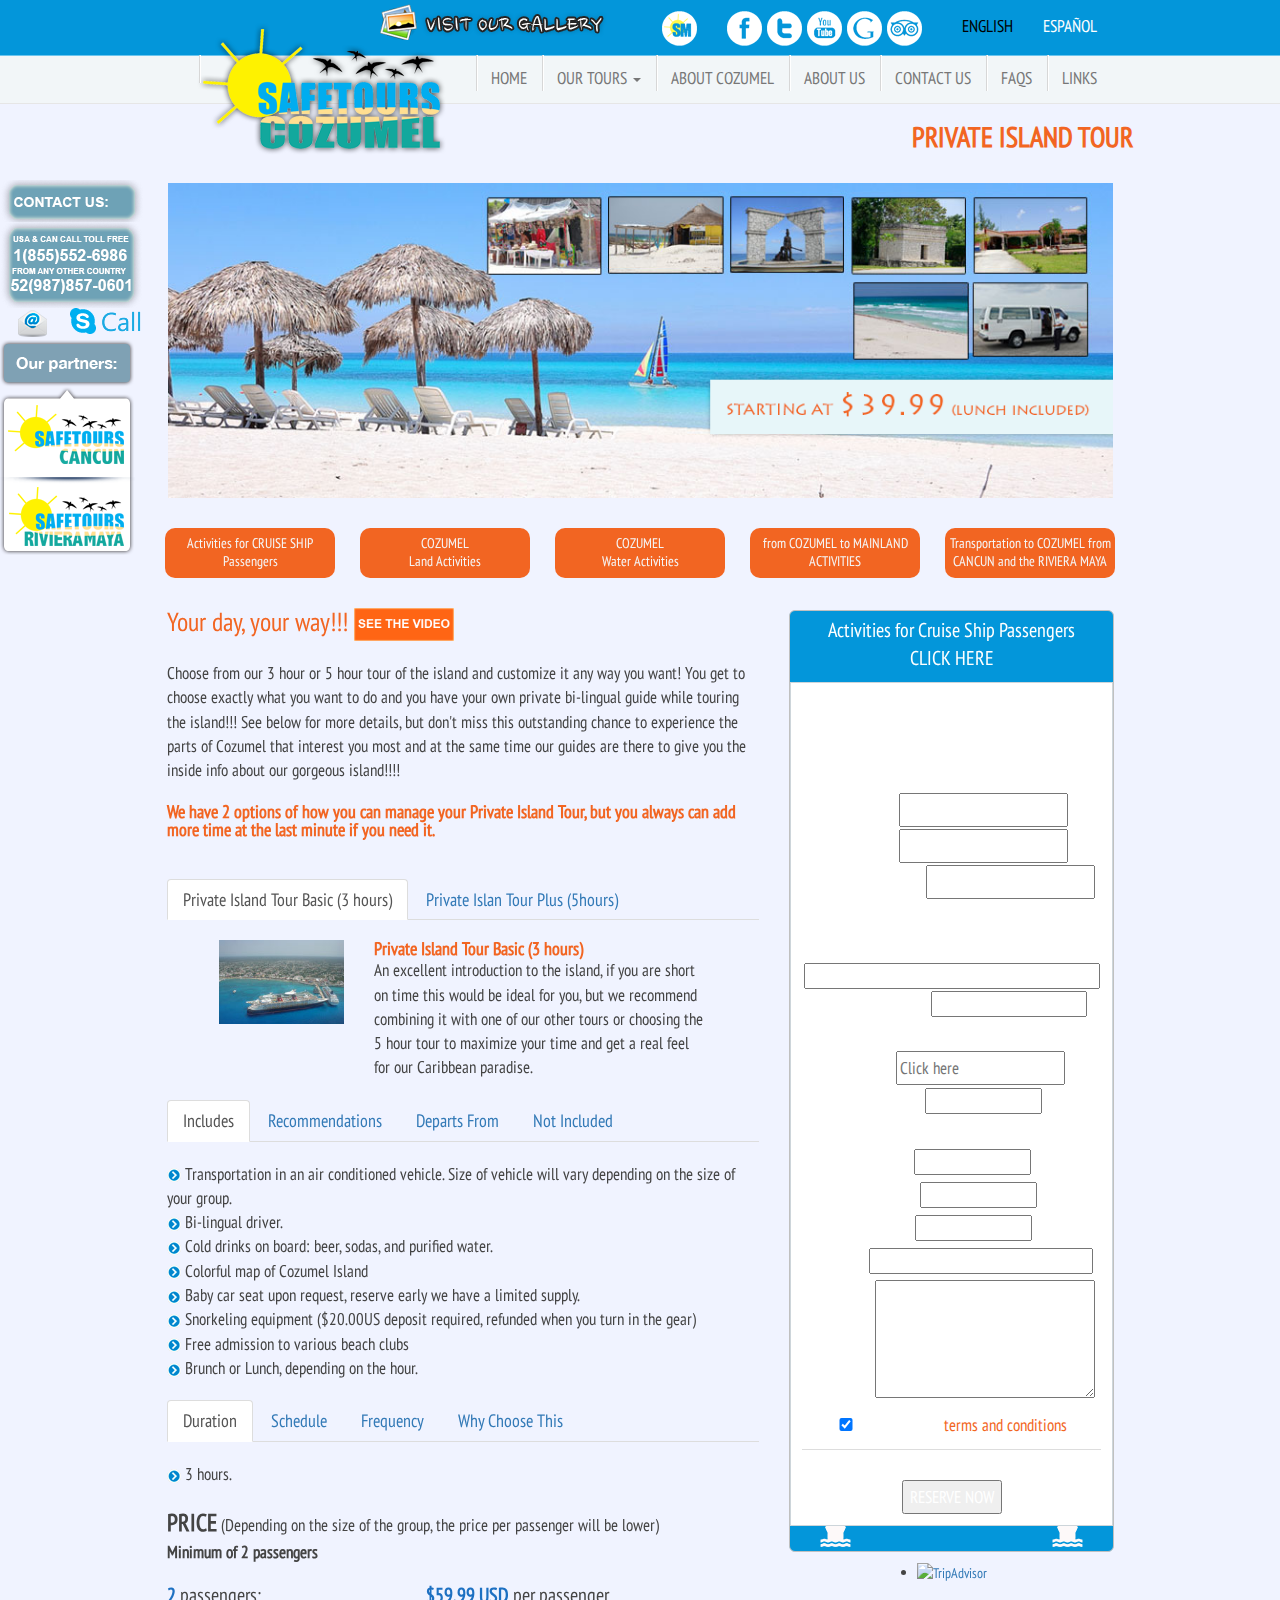
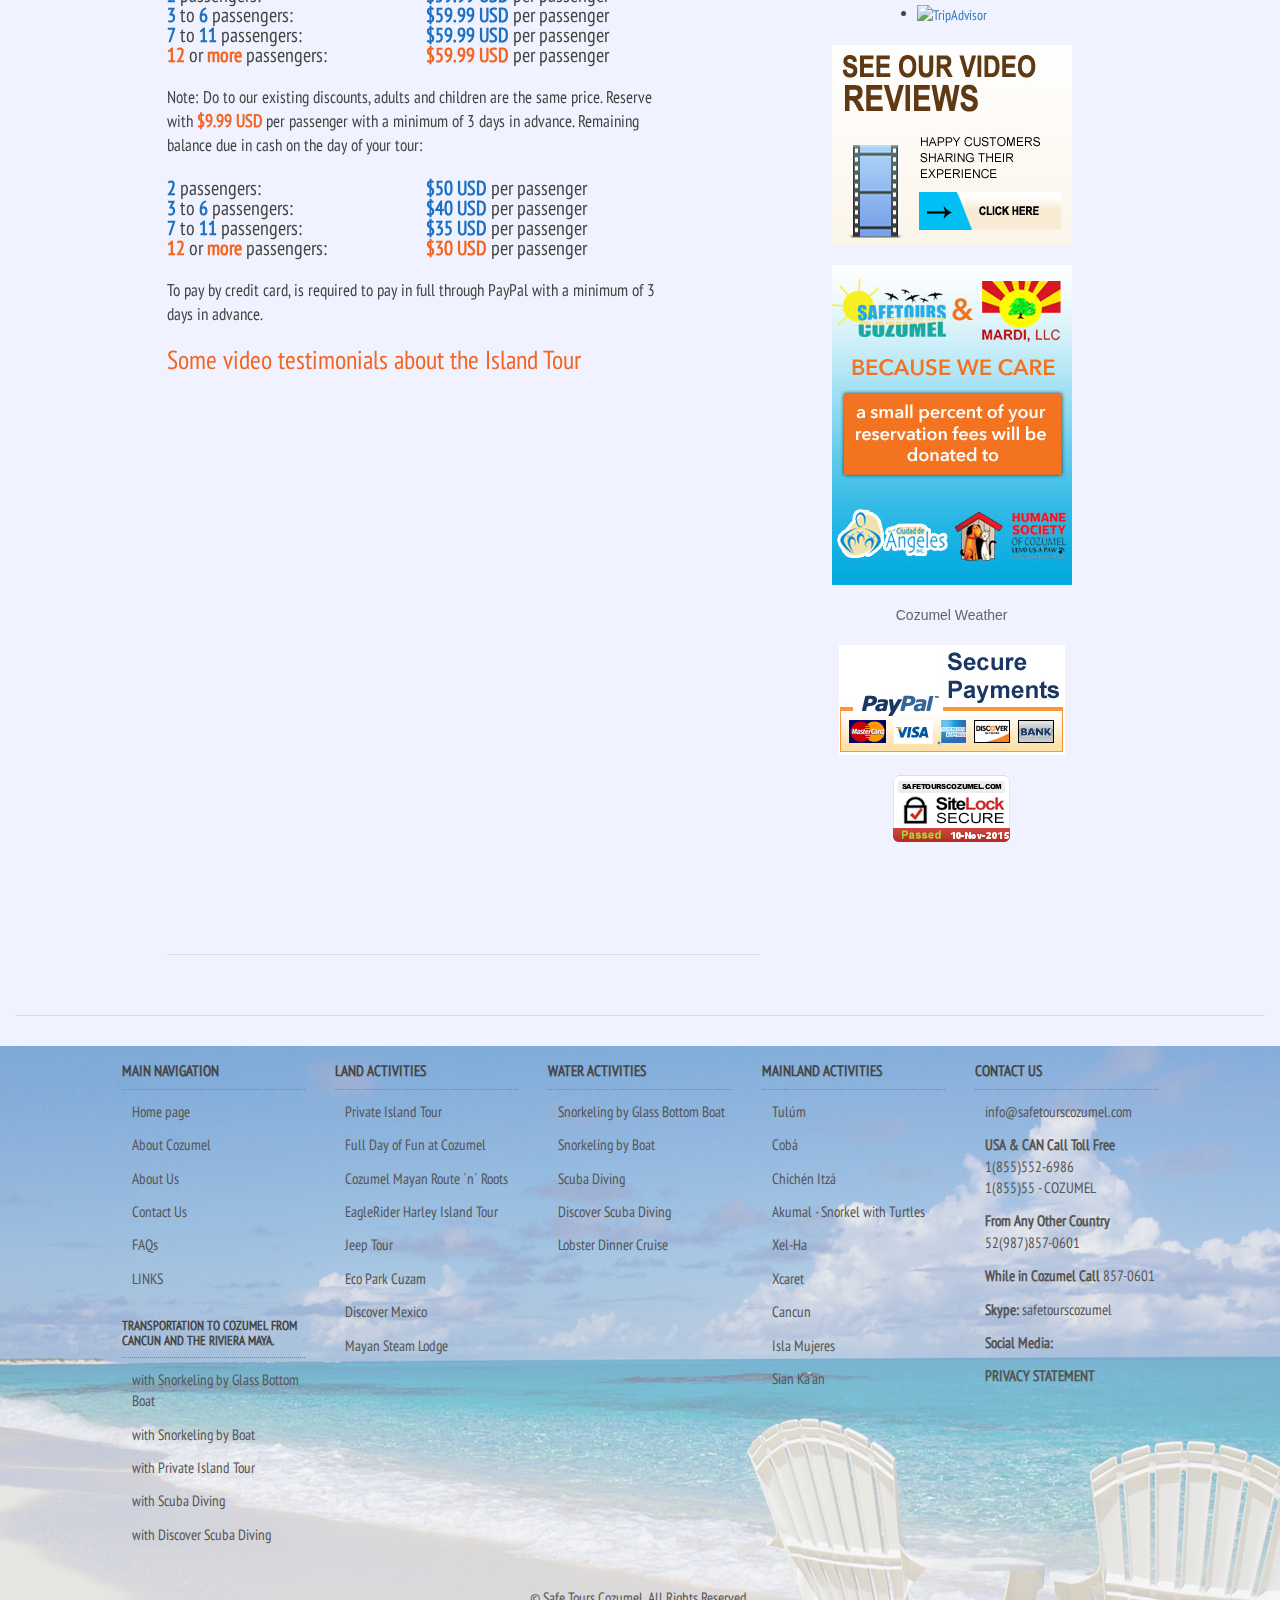
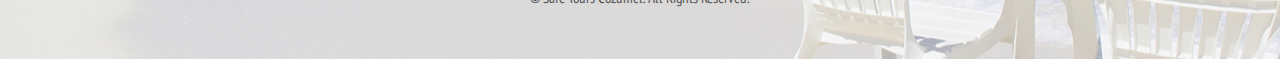
==== commit 7730774e: "Prices" ====
--- a/island_tour.html
+++ b/island_tour.html
@@ -494,10 +494,19 @@
                                                                     <p><span class="oran">12</span> or <span class="oran">more</span> passengers:</p>
                                                                 </div>
                                                                 <div class="col-md-7">
-                                                                    <p><span>$59.99 USD</span> per passenger</p>
-                                                                    <p><span>$59.99 USD</span> per passenger</p>
-                                                                    <p><span>$59.99 USD</span> per passenger</p>
-                                                                    <p><span class="oran">$59.99 USD</span> per passenger</p>
+                                                                    <p><span>$50 USD</span> per passenger</p>
+                                                                    <p><span>$40 USD</span> per passenger</p>
+                                                                    <p><span>$35 USD</span> per passenger</p>
+                                                                    <p><span class="oran">$30 USD</span> per passenger</p>
+                                                                </div>
+                                                            </div>
+                                                            <br>
+                                                            <div class="row">
+                                                                <div class="col-md-10">
+                                                                    <p>
+                                                                        To pay by credit card, is required to pay in full 
+                                                                        through PayPal with a minimum of 3 days in advance.
+                                                                    </p>
                                                                 </div>
                                                             </div>
                                                         </div>
@@ -679,7 +688,66 @@
 																	<div class="col-md-12">
 																		<p><img style="opacity: 1;" src="img/next.gif" height="14" width="14"> 5 hours. <br></p>
 																	</div>
-																</div>
+                                                                    <hr>
+																</div>
+                                                                <div class="row">
+                                                        <div class="col-md-12">
+                                                            <p><span>PRICE</span> (Depending on the size of the group, the price per passenger will be lower) <br>
+                                                                <strong>Minimum of 2 passengers</strong>
+                                                            </p>
+                                                            <div class="row prices">
+                                                                <div class="col-md-5">
+                                                                    <p><span>2</span> passengers:</p>
+                                                                    <p><span>3</span> to <span>4</span> passengers:</p>
+                                                                    <p><span>5</span> to <span>6</span> passengers:</p>
+                                                                    <p><span>7</span> to <span>11</span> passengers:</p>
+                                                                    <p><span class="oran">12</span> or <span class="oran">more</span> passengers:</p>
+                                                                </div>
+                                                                <div class="col-md-7">
+                                                                    <p><span>$74.99 USD</span> per passenger</p>
+                                                                    <p><span>$59.99 USD</span> per passenger</p>
+                                                                    <p><span>$54.99 USD</span> per passenger</p>
+                                                                    <p><span>$49.99 USD</span> per passenger</p>
+                                                                    <p><span class="oran">$44.99 USD</span> per passenger</p>
+                                                                </div>
+                                                            </div>
+                                                            <br>
+                                                            <div class="row">
+                                                                <div class="col-md-10">
+                                                                    <p>
+                                                                        Note: Do to our existing discounts, adults and children are the same price.
+                                                                        Reserve with <span class="oran">$9.99 USD</span> per passenger with a minimum 
+                                                                        of 3 days in advance. Remaining balance due in cash on the day of your tour:
+                                                                    </p>
+                                                                </div>
+                                                            </div>
+                                                            <div class="row prices">
+                                                                <div class="col-md-5">
+                                                                    <p><span>2</span> passengers:</p>
+                                                                    <p><span>3</span> to <span>4</span> passengers:</p>
+                                                                    <p><span>5</span> to <span>6</span> passengers:</p>
+                                                                    <p><span>7</span> to <span>11</span> passengers:</p>
+                                                                    <p><span class="oran">12</span> or <span class="oran">more</span> passengers:</p>
+                                                                </div>
+                                                                <div class="col-md-7">
+                                                                    <p><span>$65 USD</span> per passenger</p>
+                                                                    <p><span>$60 USD</span> per passenger</p>
+                                                                    <p><span>$45 USD</span> per passenger</p>
+                                                                    <p><span>$40 USD</span> per passenger</p>
+                                                                    <p><span class="oran">$35 USD</span> per passenger</p>
+                                                                </div>
+                                                            </div>
+                                                            <br>
+                                                            <div class="row">
+                                                                <div class="col-md-10">
+                                                                    <p>
+                                                                        To pay by credit card, is required to pay in full 
+                                                                        through PayPal with a minimum of 3 days in advance.
+                                                                    </p>
+                                                                </div>
+                                                            </div>
+                                                        </div>
+                                                    </div>
 															</div>
 															<!-- //Section B1 -->
 															<!-- Section B2 -->
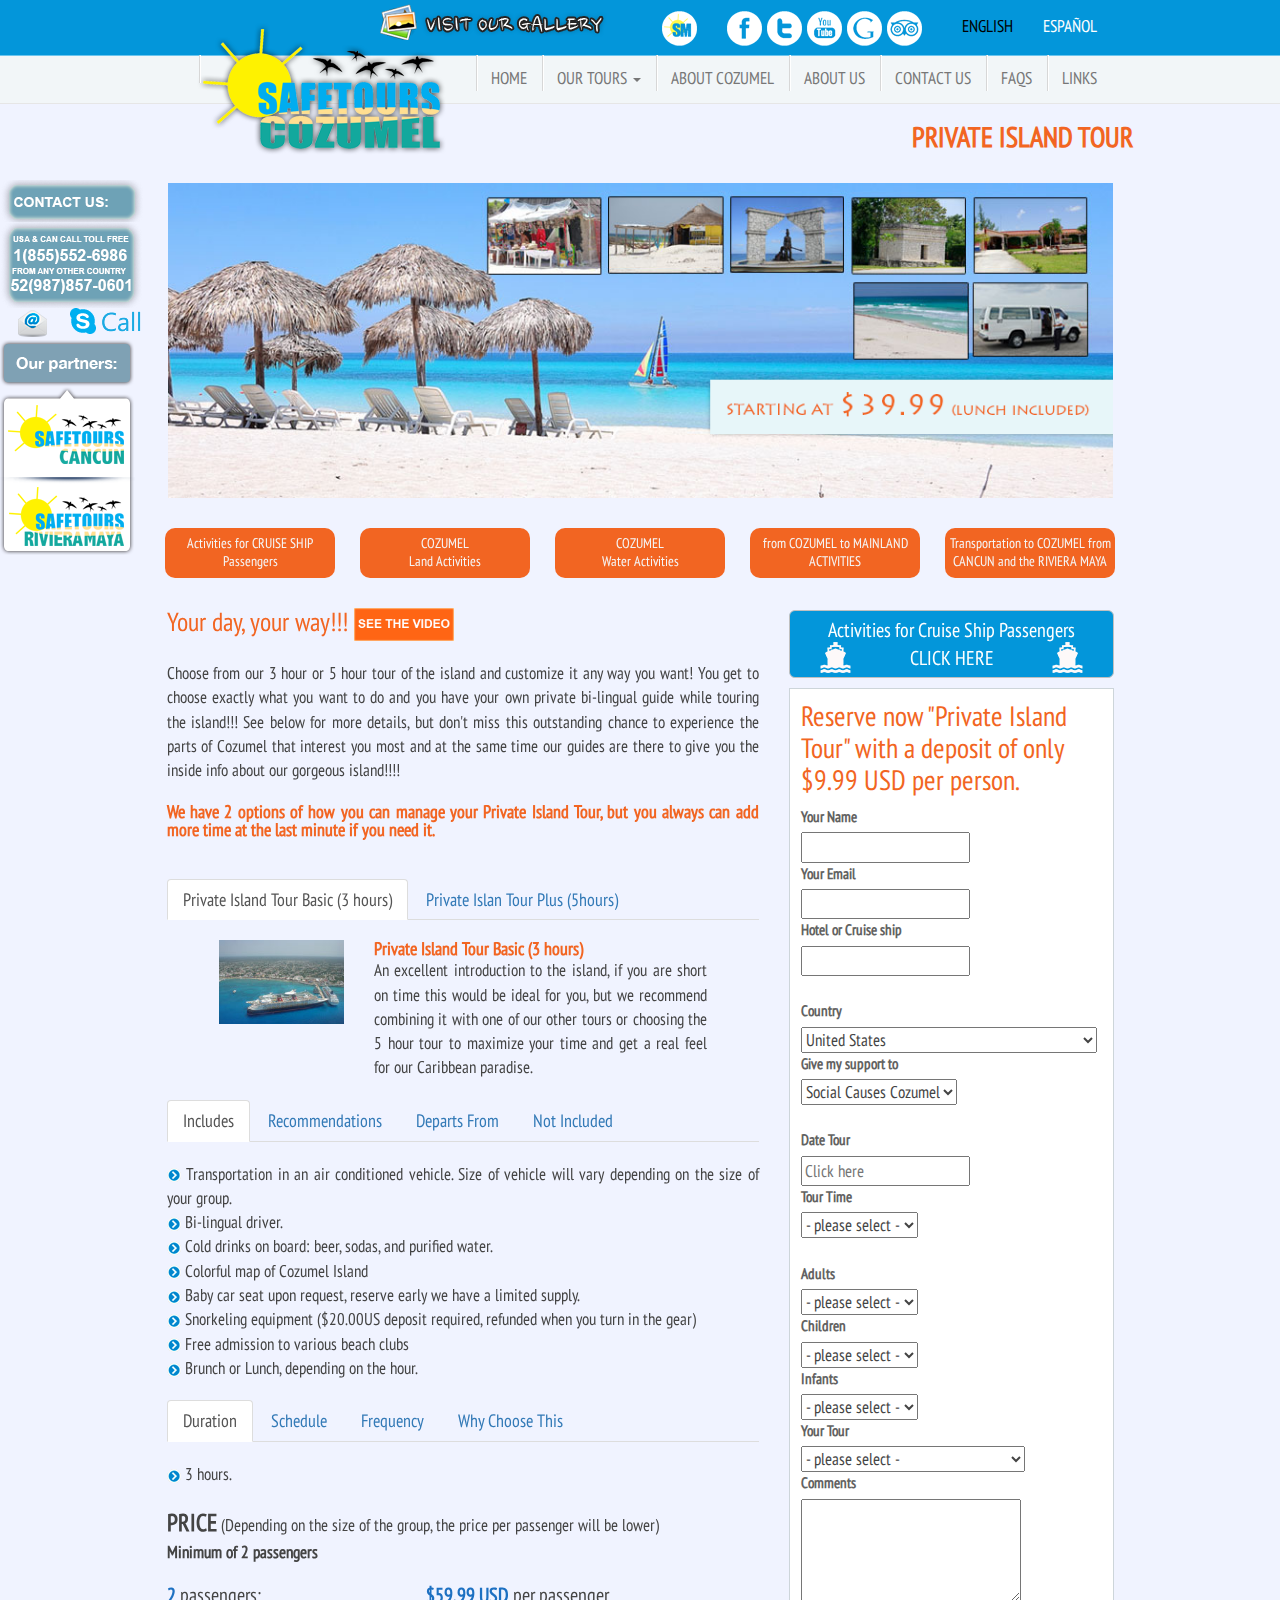
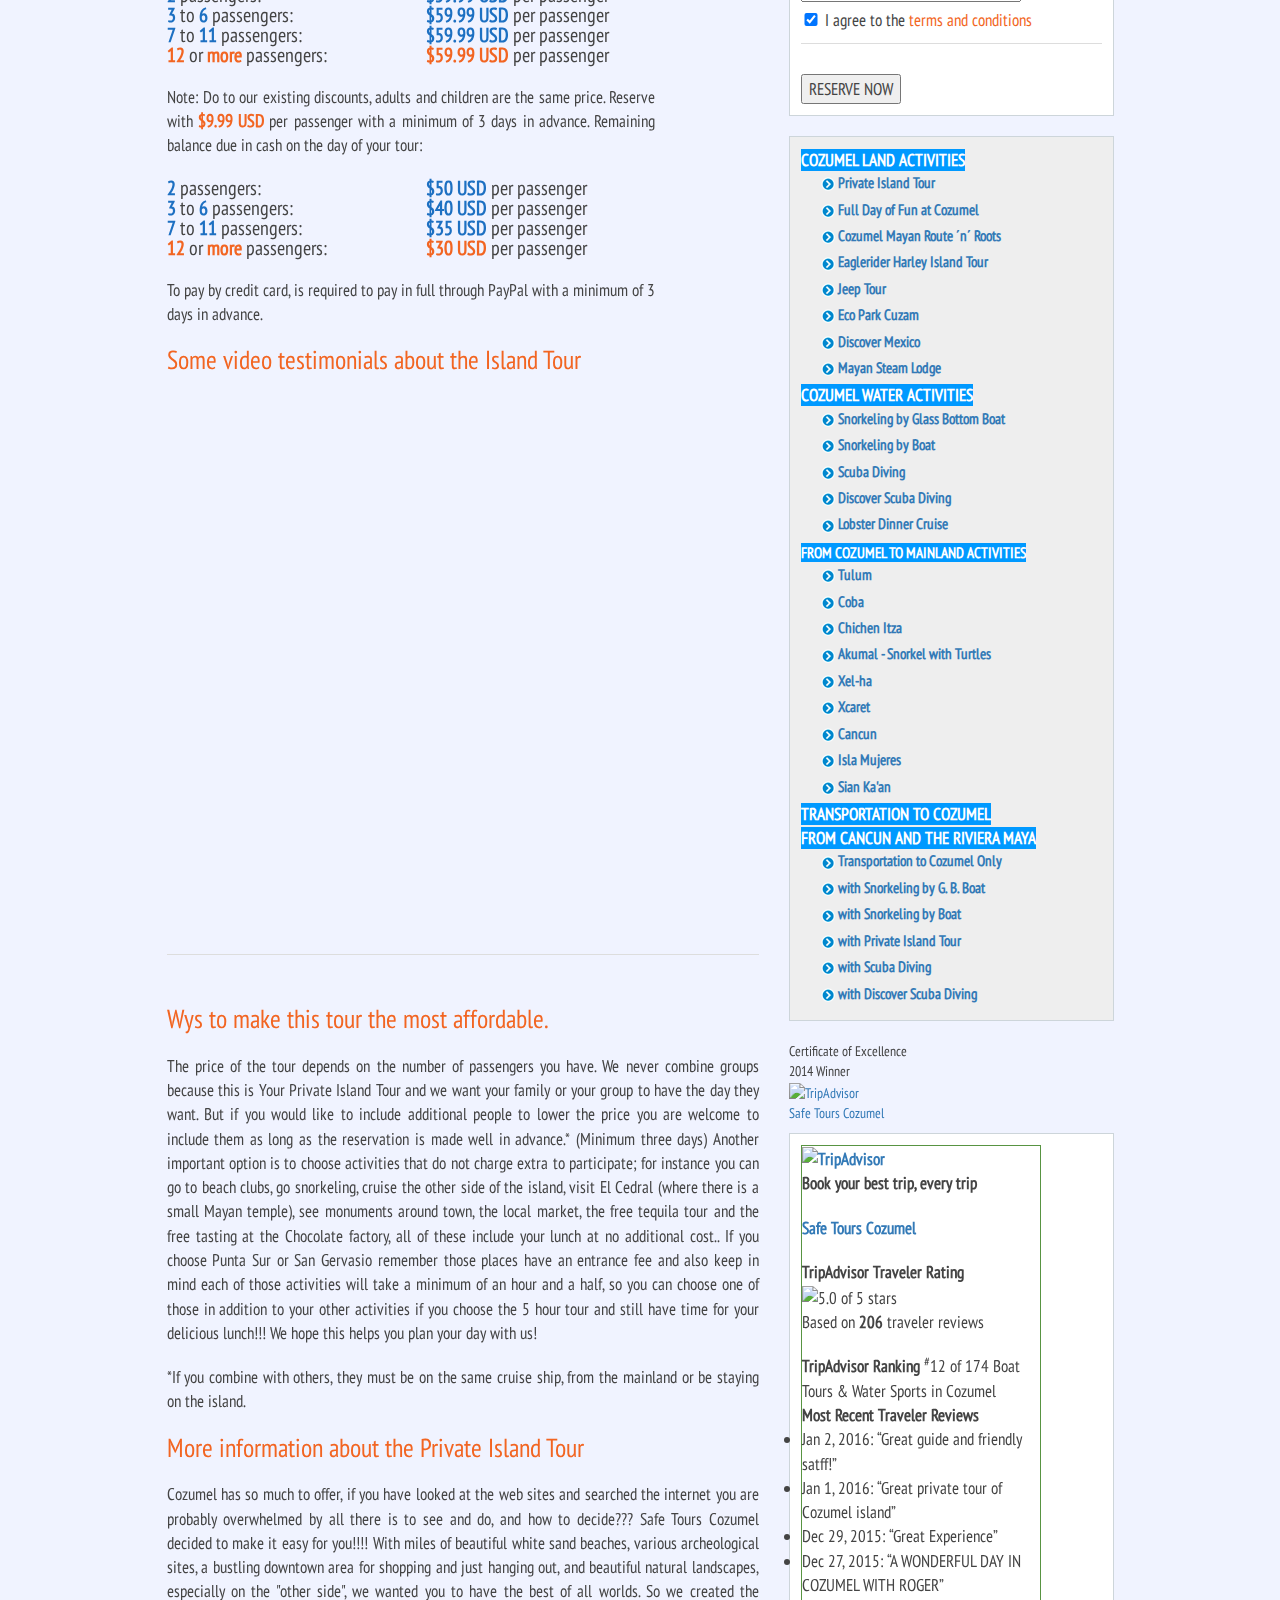
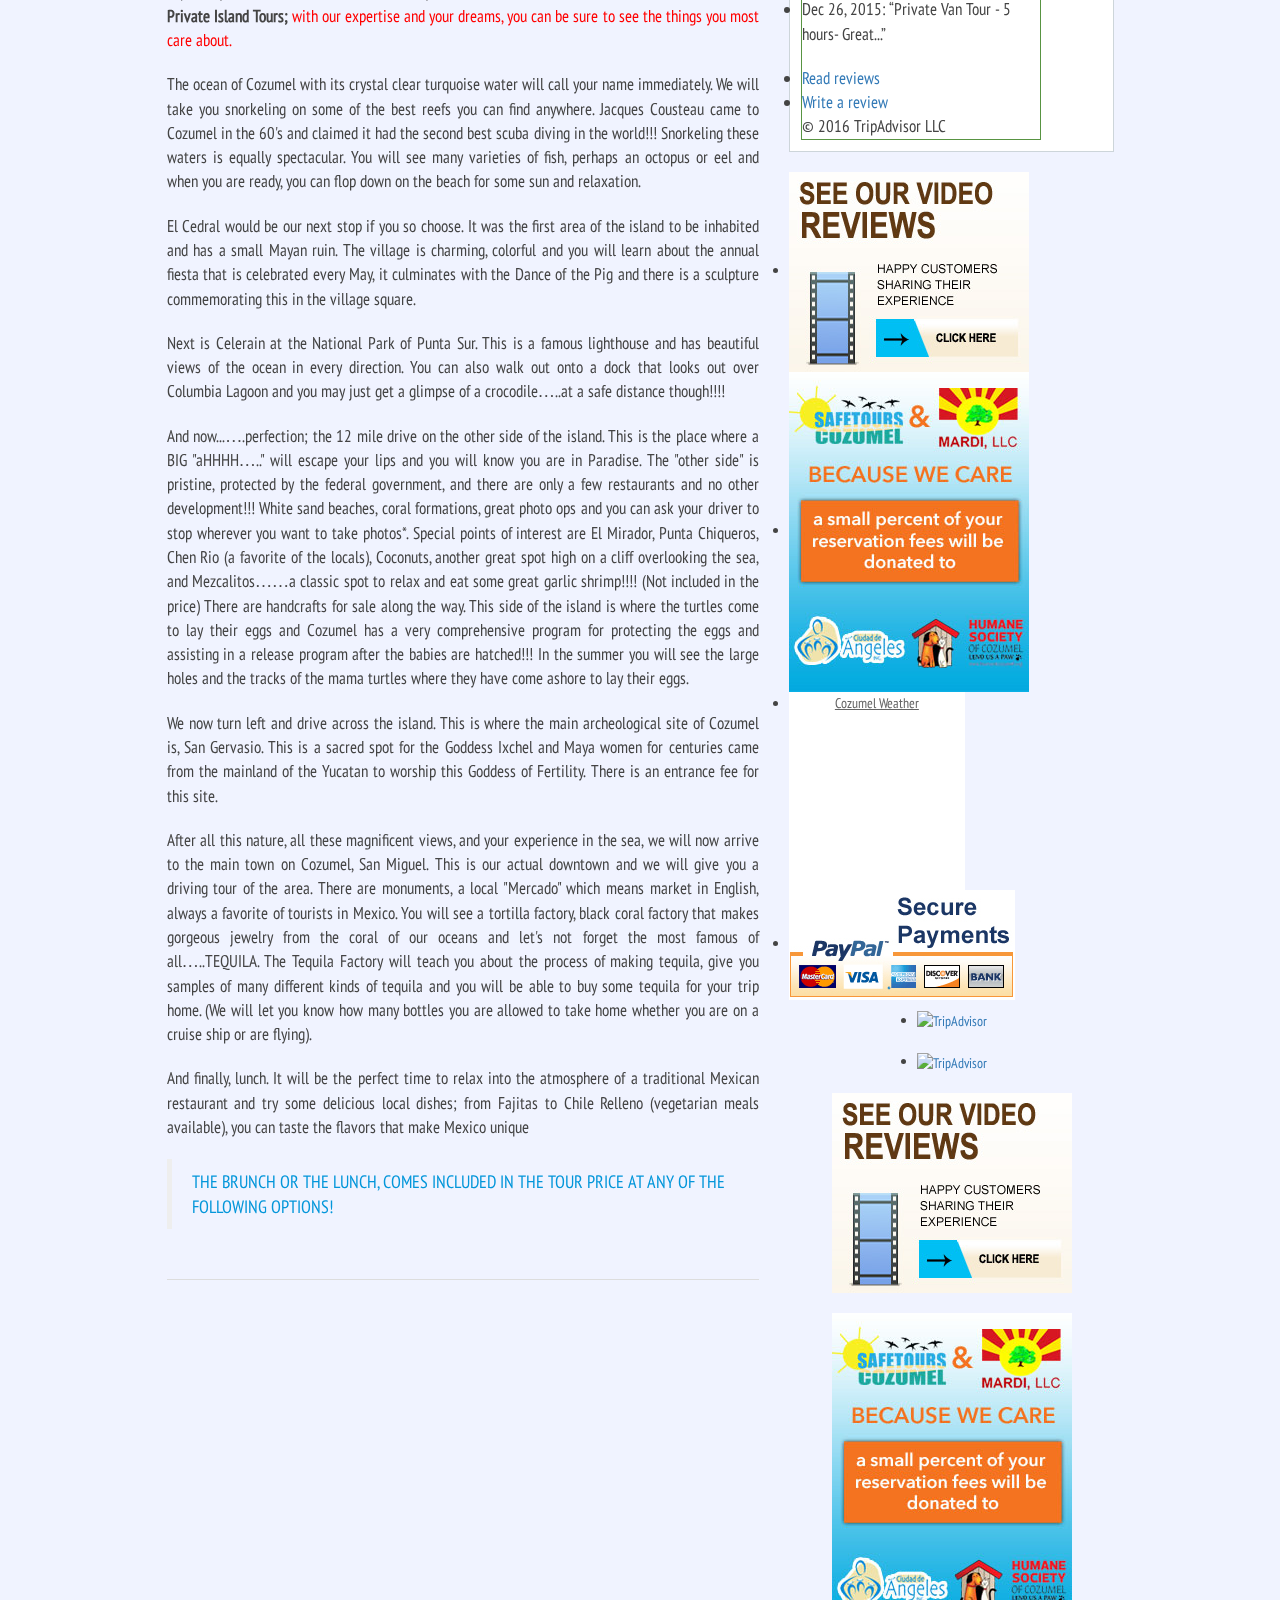
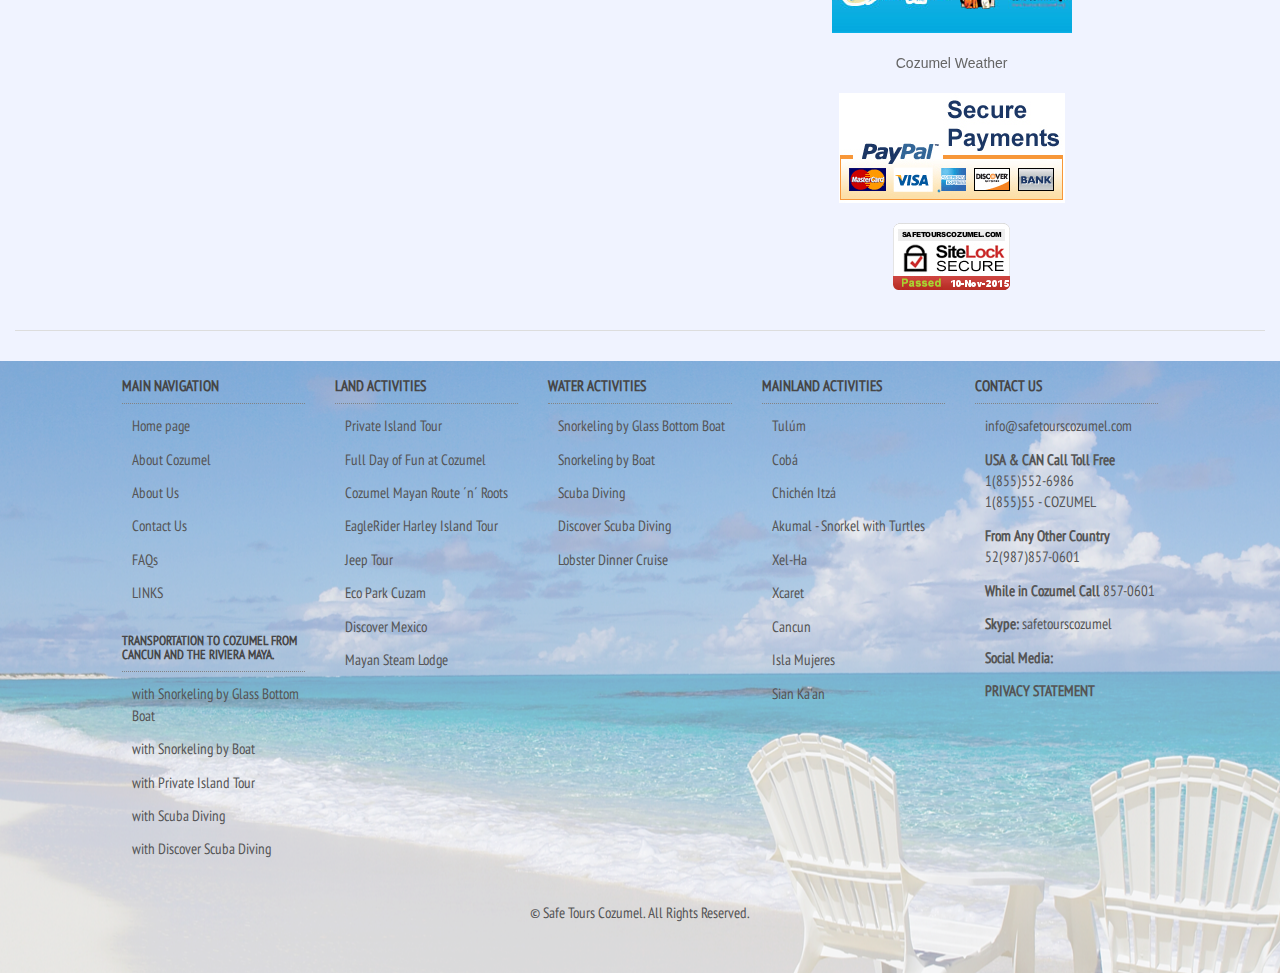
==== commit 0cc55463: "Check Avail" ====
--- a/island_tour.html
+++ b/island_tour.html
@@ -808,6 +808,77 @@
 										Some video testimonials about the Island Tour
 									</h3>
 									<div style="padding-top: 63.2353%;" class="fluid-width-video-wrapper"><iframe id="fitvid877420" src="//player.vimeo.com/video/86858676" webkitallowfullscreen="" mozallowfullscreen="" allowfullscreen="" frameborder="0"></iframe></div>
+                                    <br>
+                                    <hr>
+                                    <br>
+                                    <div class="row">
+                                        <div class="col-md-12">
+                                            <h3>
+                                                Wys to make this tour the most affordable.
+                                            </h3>
+                                            <p>
+                                                The price of the tour depends on the number of passengers you have. We never combine groups because this is Your Private Island Tour and we want your family or your 
+                                                group to have the day they want. But if you would like to include additional people to lower the price you are welcome to include them as long as the reservation is 
+                                                made well in advance.* (Minimum three days) Another important option is to choose activities that do not charge extra to participate; for instance you can go to beach 
+                                                clubs, go snorkeling, cruise the other side of the island, visit El Cedral (where there is a small Mayan temple), see monuments around town, the local market, the 
+                                                free tequila tour and the free tasting at the Chocolate factory, all of these include your lunch at no additional cost.. If you choose Punta Sur or San Gervasio 
+                                                remember those places have an entrance fee and also keep in mind each of those activities will take a minimum of an hour and a half, so you can choose one of those 
+                                                in addition to your other activities if you choose the 5 hour tour and still have time for your delicious lunch!!! We hope this helps you plan your day with us! 
+                                            </p>
+                                            <p>
+                                                *If you combine with others, they must be on the same cruise ship, from the mainland or be staying on the island.
+                                            </p>
+                                            <h3>
+                                                More information about the Private Island Tour
+                                            </h3>
+                                            <p>
+                                                Cozumel has so much to offer, if you have looked at the web sites and searched the internet you are probably overwhelmed by all there is to see and do, and how to 
+                                                decide??? Safe Tours Cozumel decided to make it easy for you!!!! With miles of beautiful white sand beaches, various archeological sites, a bustling downtown area 
+                                                for shopping and just hanging out, and beautiful natural landscapes, especially on the "other side", we wanted you to have the best of all worlds. So we created 
+                                                the <strong>Private Island Tours;</strong> <span style="color:red; font-size: 17px; font-weight: normal;">with our expertise and your dreams, you can be sure to 
+                                                see the things you most care about.</span>
+                                            </p>
+                                            <p>
+                                                The ocean of Cozumel with its crystal clear turquoise water will call your name immediately. We will take you snorkeling on some of the best reefs you can find anywhere. 
+                                                Jacques Cousteau came to Cozumel in the 60's and claimed it had the second best scuba diving in the world!!! Snorkeling these waters is equally spectacular. 
+                                                You will see many varieties of fish, perhaps an octopus or eel and when you are ready, you can flop down on the beach for some sun and relaxation.
+                                            </p>
+                                            <p>
+                                                El Cedral would be our next stop if you so choose. It was the first area of the island to be inhabited and has a small Mayan ruin. The village is charming, 
+                                                colorful and you will learn about the annual fiesta that is celebrated every May, it culminates with the Dance of the Pig and there is a sculpture commemorating 
+                                                this in the village square.
+                                            </p>
+                                            <p>
+                                                Next is Celerain at the National Park of Punta Sur. This is a famous lighthouse and has beautiful views of the ocean in every direction. You can also 
+                                                walk out onto a dock that looks out over Columbia Lagoon and you may just get a glimpse of a crocodile…..at a safe distance though!!!!
+                                            </p>
+                                            <p>
+                                                And now...….perfection; the 12 mile drive on the other side of the island. This is the place where a BIG "aHHHH….." will escape your lips and you will 
+                                                know you are in Paradise. The "other side" is pristine, protected by the federal government, and there are only a few restaurants and no other development!!! 
+                                                White sand beaches, coral formations, great photo ops and you can ask your driver to stop wherever you want to take photos*. Special points of interest are 
+                                                El Mirador, Punta Chiqueros, Chen Rio (a favorite of the locals), Coconuts, another great spot high on a cliff overlooking the sea, and Mezcalitos……a classic 
+                                                spot to relax and eat some great garlic shrimp!!!! (Not included in the price) There are handcrafts for sale along the way. This side of the island is where 
+                                                the turtles come to lay their eggs and Cozumel has a very comprehensive program for protecting the eggs and assisting in a release program after the babies 
+                                                are hatched!!! In the summer you will see the large holes and the tracks of the mama turtles where they have come ashore to lay their eggs.
+                                            </p>
+                                            <p>
+                                                We now turn left and drive across the island. This is where the main archeological site of Cozumel is, San Gervasio. This is a sacred spot for the 
+                                                Goddess Ixchel and Maya women for centuries came from the mainland of the Yucatan to worship this Goddess of Fertility. There is an entrance fee for this site.
+                                            </p>
+                                            <p>
+                                                After all this nature, all these magnificent views, and your experience in the sea, we will now arrive to the main town on Cozumel, San Miguel. This is our actual 
+                                                downtown and we will give you a driving tour of the area. There are monuments, a local "Mercado" which means market in English, always a favorite of tourists 
+                                                in Mexico. You will see a tortilla factory, black coral factory that makes gorgeous jewelry from the coral of our oceans and let's not forget the most famous 
+                                                of all…..TEQUILA. The Tequila Factory will teach you about the process of making tequila, give you samples of many different kinds of tequila and you will be 
+                                                able to buy some tequila for your trip home. (We will let you know how many bottles you are allowed to take home whether you are on a cruise ship or are flying).
+                                            </p>
+                                            <p>
+                                                And finally, lunch. It will be the perfect time to relax into the atmosphere of a traditional Mexican restaurant and try some delicious local dishes; from Fajitas 
+                                                to Chile Relleno (vegetarian meals available), you can taste the flavors that make Mexico unique
+                                            </p>
+                                            <blockquote style="color:#0396da">THE BRUNCH OR THE LUNCH, COMES INCLUDED IN THE TOUR PRICE AT ANY OF THE FOLLOWING OPTIONS!</blockquote>
+                                        </div>
+                                    </div>
 								</div>
 							</div>
 							
@@ -821,389 +892,470 @@
 							<div class="row">
 								<div class="col-xs-2 col-md-12"></div>
 								<div class="col-xs-8 col-md-12">
-									<div class="cruiseShipButton">
-										Activities for Cruise Ship Passengers<br /> CLICK HERE
-										<div id="check_avail" class="expose add-bottom" style="font-size:17px;">
-											<h2>Reserve now "Private Island Tour" with a deposit of only $9.99 USD per person.</h2>
-											<form id="book_form" name="book_form" method="post" action="send_reservation.php">
-										
-											<fieldset>
-											<label>Your Name</label><input name="name" id="name" type="text">
-											<label>Your Email</label><input name="email" id="email" type="text">
-											<label>Hotel or Cruise ship</label><input name="hotel" id="hotel" type="text">
-											</fieldset>
-											<br class="clear ">
-											<fieldset class="col_f_1">
-											<label>Country</label>
-											<select name="country" id="country"> 
-												<option value="">Select Country</option> 
-												<option value="United States" selected="">United States</option> 
-												<option value="United Kingdom">United Kingdom</option> 
-												<option value="Afghanistan">Afghanistan</option> 
-												<option value="Albania">Albania</option> 
-												<option value="Algeria">Algeria</option> 
-												<option value="American Samoa">American Samoa</option> 
-												<option value="Andorra">Andorra</option> 
-												<option value="Angola">Angola</option> 
-												<option value="Anguilla">Anguilla</option> 
-												<option value="Antarctica">Antarctica</option> 
-												<option value="Antigua and Barbuda">Antigua and Barbuda</option> 
-												<option value="Argentina">Argentina</option> 
-												<option value="Armenia">Armenia</option> 
-												<option value="Aruba">Aruba</option> 
-												<option value="Australia">Australia</option> 
-												<option value="Austria">Austria</option> 
-												<option value="Azerbaijan">Azerbaijan</option> 
-												<option value="Bahamas">Bahamas</option> 
-												<option value="Bahrain">Bahrain</option> 
-												<option value="Bangladesh">Bangladesh</option> 
-												<option value="Barbados">Barbados</option> 
-												<option value="Belarus">Belarus</option> 
-												<option value="Belgium">Belgium</option> 
-												<option value="Belize">Belize</option> 
-												<option value="Benin">Benin</option> 
-												<option value="Bermuda">Bermuda</option> 
-												<option value="Bhutan">Bhutan</option> 
-												<option value="Bolivia">Bolivia</option> 
-												<option value="Bosnia and Herzegovina">Bosnia and Herzegovina</option> 
-												<option value="Botswana">Botswana</option> 
-												<option value="Bouvet Island">Bouvet Island</option> 
-												<option value="Brazil">Brazil</option> 
-												<option value="British Indian Ocean Territory">British Indian Ocean Territory</option> 
-												<option value="Brunei Darussalam">Brunei Darussalam</option> 
-												<option value="Bulgaria">Bulgaria</option> 
-												<option value="Burkina Faso">Burkina Faso</option> 
-												<option value="Burundi">Burundi</option> 
-												<option value="Cambodia">Cambodia</option> 
-												<option value="Cameroon">Cameroon</option> 
-												<option value="Canada">Canada</option> 
-												<option value="Cape Verde">Cape Verde</option> 
-												<option value="Cayman Islands">Cayman Islands</option> 
-												<option value="Central African Republic">Central African Republic</option> 
-												<option value="Chad">Chad</option> 
-												<option value="Chile">Chile</option> 
-												<option value="China">China</option> 
-												<option value="Christmas Island">Christmas Island</option> 
-												<option value="Cocos (Keeling) Islands">Cocos (Keeling) Islands</option> 
-												<option value="Colombia">Colombia</option> 
-												<option value="Comoros">Comoros</option> 
-												<option value="Congo">Congo</option> 
-												<option value="Congo, The Democratic Republic of The">Congo, The Democratic Republic of The</option> 
-												<option value="Cook Islands">Cook Islands</option> 
-												<option value="Costa Rica">Costa Rica</option> 
-												<option value="Cote D'ivoire">Cote D'ivoire</option> 
-												<option value="Croatia">Croatia</option> 
-												<option value="Cuba">Cuba</option> 
-												<option value="Cyprus">Cyprus</option> 
-												<option value="Czech Republic">Czech Republic</option> 
-												<option value="Denmark">Denmark</option> 
-												<option value="Djibouti">Djibouti</option> 
-												<option value="Dominica">Dominica</option> 
-												<option value="Dominican Republic">Dominican Republic</option> 
-												<option value="Ecuador">Ecuador</option> 
-												<option value="Egypt">Egypt</option> 
-												<option value="El Salvador">El Salvador</option> 
-												<option value="Equatorial Guinea">Equatorial Guinea</option> 
-												<option value="Eritrea">Eritrea</option> 
-												<option value="Estonia">Estonia</option> 
-												<option value="Ethiopia">Ethiopia</option> 
-												<option value="Falkland Islands (Malvinas)">Falkland Islands (Malvinas)</option> 
-												<option value="Faroe Islands">Faroe Islands</option> 
-												<option value="Fiji">Fiji</option> 
-												<option value="Finland">Finland</option> 
-												<option value="France">France</option> 
-												<option value="French Guiana">French Guiana</option> 
-												<option value="French Polynesia">French Polynesia</option> 
-												<option value="French Southern Territories">French Southern Territories</option> 
-												<option value="Gabon">Gabon</option> 
-												<option value="Gambia">Gambia</option> 
-												<option value="Georgia">Georgia</option> 
-												<option value="Germany">Germany</option> 
-												<option value="Ghana">Ghana</option> 
-												<option value="Gibraltar">Gibraltar</option> 
-												<option value="Greece">Greece</option> 
-												<option value="Greenland">Greenland</option> 
-												<option value="Grenada">Grenada</option> 
-												<option value="Guadeloupe">Guadeloupe</option> 
-												<option value="Guam">Guam</option> 
-												<option value="Guatemala">Guatemala</option> 
-												<option value="Guinea">Guinea</option> 
-												<option value="Guinea-bissau">Guinea-bissau</option> 
-												<option value="Guyana">Guyana</option> 
-												<option value="Haiti">Haiti</option> 
-												<option value="Heard Island and Mcdonald Islands">Heard Island and Mcdonald Islands</option> 
-												<option value="Holy See (Vatican City State)">Holy See (Vatican City State)</option> 
-												<option value="Honduras">Honduras</option> 
-												<option value="Hong Kong">Hong Kong</option> 
-												<option value="Hungary">Hungary</option> 
-												<option value="Iceland">Iceland</option> 
-												<option value="India">India</option> 
-												<option value="Indonesia">Indonesia</option> 
-												<option value="Iran, Islamic Republic of">Iran, Islamic Republic of</option> 
-												<option value="Iraq">Iraq</option> 
-												<option value="Ireland">Ireland</option> 
-												<option value="Israel">Israel</option> 
-												<option value="Italy">Italy</option> 
-												<option value="Jamaica">Jamaica</option> 
-												<option value="Japan">Japan</option> 
-												<option value="Jordan">Jordan</option> 
-												<option value="Kazakhstan">Kazakhstan</option> 
-												<option value="Kenya">Kenya</option> 
-												<option value="Kiribati">Kiribati</option> 
-												<option value="Korea, Democratic People's Republic of">Korea, Democratic People's Republic of</option> 
-												<option value="Korea, Republic of">Korea, Republic of</option> 
-												<option value="Kuwait">Kuwait</option> 
-												<option value="Kyrgyzstan">Kyrgyzstan</option> 
-												<option value="Lao People's Democratic Republic">Lao People's Democratic Republic</option> 
-												<option value="Latvia">Latvia</option> 
-												<option value="Lebanon">Lebanon</option> 
-												<option value="Lesotho">Lesotho</option> 
-												<option value="Liberia">Liberia</option> 
-												<option value="Libyan Arab Jamahiriya">Libyan Arab Jamahiriya</option> 
-												<option value="Liechtenstein">Liechtenstein</option> 
-												<option value="Lithuania">Lithuania</option> 
-												<option value="Luxembourg">Luxembourg</option> 
-												<option value="Macao">Macao</option> 
-												<option value="Macedonia, The Former Yugoslav Republic of">Macedonia, The Former Yugoslav Republic of</option> 
-												<option value="Madagascar">Madagascar</option> 
-												<option value="Malawi">Malawi</option> 
-												<option value="Malaysia">Malaysia</option> 
-												<option value="Maldives">Maldives</option> 
-												<option value="Mali">Mali</option> 
-												<option value="Malta">Malta</option> 
-												<option value="Marshall Islands">Marshall Islands</option> 
-												<option value="Martinique">Martinique</option> 
-												<option value="Mauritania">Mauritania</option> 
-												<option value="Mauritius">Mauritius</option> 
-												<option value="Mayotte">Mayotte</option> 
-												<option value="Mexico">Mexico</option> 
-												<option value="Micronesia, Federated States of">Micronesia, Federated States of</option> 
-												<option value="Moldova, Republic of">Moldova, Republic of</option> 
-												<option value="Monaco">Monaco</option> 
-												<option value="Mongolia">Mongolia</option> 
-												<option value="Montserrat">Montserrat</option> 
-												<option value="Morocco">Morocco</option> 
-												<option value="Mozambique">Mozambique</option> 
-												<option value="Myanmar">Myanmar</option> 
-												<option value="Namibia">Namibia</option> 
-												<option value="Nauru">Nauru</option> 
-												<option value="Nepal">Nepal</option> 
-												<option value="Netherlands">Netherlands</option> 
-												<option value="Netherlands Antilles">Netherlands Antilles</option> 
-												<option value="New Caledonia">New Caledonia</option> 
-												<option value="New Zealand">New Zealand</option> 
-												<option value="Nicaragua">Nicaragua</option> 
-												<option value="Niger">Niger</option> 
-												<option value="Nigeria">Nigeria</option> 
-												<option value="Niue">Niue</option> 
-												<option value="Norfolk Island">Norfolk Island</option> 
-												<option value="Northern Mariana Islands">Northern Mariana Islands</option> 
-												<option value="Norway">Norway</option> 
-												<option value="Oman">Oman</option> 
-												<option value="Pakistan">Pakistan</option> 
-												<option value="Palau">Palau</option> 
-												<option value="Palestinian Territory, Occupied">Palestinian Territory, Occupied</option> 
-												<option value="Panama">Panama</option> 
-												<option value="Papua New Guinea">Papua New Guinea</option> 
-												<option value="Paraguay">Paraguay</option> 
-												<option value="Peru">Peru</option> 
-												<option value="Philippines">Philippines</option> 
-												<option value="Pitcairn">Pitcairn</option> 
-												<option value="Poland">Poland</option> 
-												<option value="Portugal">Portugal</option> 
-												<option value="Puerto Rico">Puerto Rico</option> 
-												<option value="Qatar">Qatar</option> 
-												<option value="Reunion">Reunion</option> 
-												<option value="Romania">Romania</option> 
-												<option value="Russian Federation">Russian Federation</option> 
-												<option value="Rwanda">Rwanda</option> 
-												<option value="Saint Helena">Saint Helena</option> 
-												<option value="Saint Kitts and Nevis">Saint Kitts and Nevis</option> 
-												<option value="Saint Lucia">Saint Lucia</option> 
-												<option value="Saint Pierre and Miquelon">Saint Pierre and Miquelon</option> 
-												<option value="Saint Vincent and The Grenadines">Saint Vincent and The Grenadines</option> 
-												<option value="Samoa">Samoa</option> 
-												<option value="San Marino">San Marino</option> 
-												<option value="Sao Tome and Principe">Sao Tome and Principe</option> 
-												<option value="Saudi Arabia">Saudi Arabia</option> 
-												<option value="Senegal">Senegal</option> 
-												<option value="Serbia and Montenegro">Serbia and Montenegro</option> 
-												<option value="Seychelles">Seychelles</option> 
-												<option value="Sierra Leone">Sierra Leone</option> 
-												<option value="Singapore">Singapore</option> 
-												<option value="Slovakia">Slovakia</option> 
-												<option value="Slovenia">Slovenia</option> 
-												<option value="Solomon Islands">Solomon Islands</option> 
-												<option value="Somalia">Somalia</option> 
-												<option value="South Africa">South Africa</option> 
-												<option value="South Georgia and The South Sandwich Islands">South Georgia and The South Sandwich Islands</option> 
-												<option value="Spain">Spain</option> 
-												<option value="Sri Lanka">Sri Lanka</option> 
-												<option value="Sudan">Sudan</option> 
-												<option value="Suriname">Suriname</option> 
-												<option value="Svalbard and Jan Mayen">Svalbard and Jan Mayen</option> 
-												<option value="Swaziland">Swaziland</option> 
-												<option value="Sweden">Sweden</option> 
-												<option value="Switzerland">Switzerland</option> 
-												<option value="Syrian Arab Republic">Syrian Arab Republic</option> 
-												<option value="Taiwan, Province of China">Taiwan, Province of China</option> 
-												<option value="Tajikistan">Tajikistan</option> 
-												<option value="Tanzania, United Republic of">Tanzania, United Republic of</option> 
-												<option value="Thailand">Thailand</option> 
-												<option value="Timor-leste">Timor-leste</option> 
-												<option value="Togo">Togo</option> 
-												<option value="Tokelau">Tokelau</option> 
-												<option value="Tonga">Tonga</option> 
-												<option value="Trinidad and Tobago">Trinidad and Tobago</option> 
-												<option value="Tunisia">Tunisia</option> 
-												<option value="Turkey">Turkey</option> 
-												<option value="Turkmenistan">Turkmenistan</option> 
-												<option value="Turks and Caicos Islands">Turks and Caicos Islands</option> 
-												<option value="Tuvalu">Tuvalu</option> 
-												<option value="Uganda">Uganda</option> 
-												<option value="Ukraine">Ukraine</option> 
-												<option value="United Arab Emirates">United Arab Emirates</option> 
-												<option value="United Kingdom">United Kingdom</option> 
-												<option value="United States">United States</option> 
-												<option value="United States Minor Outlying Islands">United States Minor Outlying Islands</option> 
-												<option value="Uruguay">Uruguay</option> 
-												<option value="Uzbekistan">Uzbekistan</option> 
-												<option value="Vanuatu">Vanuatu</option> 
-												<option value="Venezuela">Venezuela</option> 
-												<option value="Viet Nam">Viet Nam</option> 
-												<option value="Virgin Islands, British">Virgin Islands, British</option> 
-												<option value="Virgin Islands, U.S.">Virgin Islands, U.S.</option> 
-												<option value="Wallis and Futuna">Wallis and Futuna</option> 
-												<option value="Western Sahara">Western Sahara</option> 
-												<option value="Yemen">Yemen</option> 
-												<option value="Zambia">Zambia</option> 
-												<option value="Zimbabwe">Zimbabwe</option>
-											</select>
-											</fieldset>
-											<fieldset class="col_f_2">
-											<label>Give my support to</label>
-											<select name="support" id="support">
-											<option value="">- please select -</option>
-											<option selected="">Social Causes Cozumel</option>
-										
-											</select>
-										</fieldset>
-										<br class="clear ">
-										<fieldset class="col_f_1">
-											<label>Date Tour</label><input class="hasDatepicker" id="date" name="date" placeholder="Click here" type="text">
-										</fieldset>
-										<fieldset class="col_f_2">
-											<label>Tour Time</label>
-											<select name="time" id="time">
-											<option value="">- please select -</option>
-											<option>8:00 a.m.</option>
-											<option>9:00 a.m.</option>
-											<option>10:00 a.m.</option>
-											<option>11:00 a.m.</option>
-											<option>12:00 p.m.</option>
-											<option>1:00 p.m.</option>
-											<option>2:00 p.m.</option>
-											<option>3:00 p.m.</option>
-										</select>
-										</fieldset>
-										<br class="clear">
-										<fieldset class="col_f_1">
-										<label>Adults</label>
-										<select name="adults" id="adults">
-										<option value="">- please select -</option>
-										<option>1</option>
-										<option>2</option>
-										<option>3</option>
-										<option>4</option>
-										<option>5</option>
-										<option>6</option>
-										<option>7</option>
-										<option>8</option>
-										<option>9</option>
-										<option>10</option>
-										<option>11</option>
-										<option>12</option>
-										<option>13</option>
-										<option>14</option>
-										<option>15</option>
-										</select>
-										</fieldset>
-										
-										<fieldset class="col_f_2">
-										<label>Children</label>
-										<select name="children" id="children">
-										<option value="">- please select -</option>
-										<option>0</option>
-										<option>1</option>
-										<option>2</option>
-										<option>3</option>
-										<option>4</option>
-										<option>5</option>
-										<option>6</option>
-										<option>7</option>
-										<option>8</option>
-										<option>9</option>
-										<option>10</option>
-										<option>11</option>
-										<option>12</option>
-										<option>13</option>
-										<option>14</option>
-										<option>15</option>
-										</select>
-										</fieldset>
-										
-										<fieldset class="col_f_1">
-										<label>Infants</label>
-										<select name="infants" id="infants">
-										<option value="">- please select -</option>
-										<option>0</option>
-										<option>1</option>
-										<option>2</option>
-										<option>3</option>
-										<option>4</option>
-										<option>5</option>
-										<option>6</option>
-										<option>7</option>
-										<option>8</option>
-										<option>9</option>
-										<option>10</option>
-										<option>11</option>
-										<option>12</option>
-										<option>13</option>
-										<option>14</option>
-										<option>15</option>
-										</select>
-										</fieldset>
-										
-										<fieldset class="col_f_2">
-										<label>Your Tour</label>
-										<select name="tour" id="tour">
-										<option value="">- please select -</option>
-										<option>Private Island Tour Basic (3 hours)</option>
-										<option>Private Island Tour Plus (5 hours)</option>
-										</select>
-										</fieldset>
-										
-										<fieldset class="col_f_1_terms">
-										<label>Comments</label>
-										<textarea name="mensaje" id="mensaje" style="width:220px" cols="6" rows="4"></textarea>
-										</fieldset>
-										
-										<fieldset class="col_f_1_terms">
-										<input name="accept" class="accept" value="Yes" style="width:20px" onclick="javascript: return false;" checked="" type="checkbox">
-										I agree to the <a rel="prettyPhoto[photo]" style="color:#f26522" href="img/terms_conditions.jpg" data-rel="prettyPhoto[photo]">terms and conditions</a>
-										</fieldset>
-										
-										<hr>
-										
-										<input value="RESERVE NOW" onclick="valida_envia()" type="button">
-										<!--<button type="submit">RESERVE NOW</button>-->
-										</form>
-										<!-- END SEND MAIL SCRIPT -->   
-										</div>
-									</div>
 									
-									
+									<div class="cruiseShipButton"><a href="cozumelCruiseShipActivities.html">Activities for Cruise Ship Passengers<br> CLICK HERE</a></div><!--ends cruise shop button-->
+
+                                        <div id="check_avail" class="expose add-bottom" style="font-size:17px;">
+                                            <h2>Reserve now "Private Island Tour" with a deposit of only $9.99 USD per person.</h2>
+                                            <form id="book_form" name="book_form" method="post" action="send_reservation.php">
+
+                                            <fieldset>
+                                            <label>Your Name</label><input name="name" id="name" type="text">
+                                            <label>Your Email</label><input name="email" id="email" type="text">
+                                            <label>Hotel or Cruise ship</label><input name="hotel" id="hotel" type="text">
+                                            </fieldset>
+                                            <br class="clear ">
+                                            <fieldset class="col_f_1">
+                                            <label>Country</label>
+                                            <select name="country" id="country"> 
+                                                <option value="">Select Country</option> 
+                                                <option value="United States" selected="">United States</option> 
+                                                <option value="United Kingdom">United Kingdom</option> 
+                                                <option value="Afghanistan">Afghanistan</option> 
+                                                <option value="Albania">Albania</option> 
+                                                <option value="Algeria">Algeria</option> 
+                                                <option value="American Samoa">American Samoa</option> 
+                                                <option value="Andorra">Andorra</option> 
+                                                <option value="Angola">Angola</option> 
+                                                <option value="Anguilla">Anguilla</option> 
+                                                <option value="Antarctica">Antarctica</option> 
+                                                <option value="Antigua and Barbuda">Antigua and Barbuda</option> 
+                                                <option value="Argentina">Argentina</option> 
+                                                <option value="Armenia">Armenia</option> 
+                                                <option value="Aruba">Aruba</option> 
+                                                <option value="Australia">Australia</option> 
+                                                <option value="Austria">Austria</option> 
+                                                <option value="Azerbaijan">Azerbaijan</option> 
+                                                <option value="Bahamas">Bahamas</option> 
+                                                <option value="Bahrain">Bahrain</option> 
+                                                <option value="Bangladesh">Bangladesh</option> 
+                                                <option value="Barbados">Barbados</option> 
+                                                <option value="Belarus">Belarus</option> 
+                                                <option value="Belgium">Belgium</option> 
+                                                <option value="Belize">Belize</option> 
+                                                <option value="Benin">Benin</option> 
+                                                <option value="Bermuda">Bermuda</option> 
+                                                <option value="Bhutan">Bhutan</option> 
+                                                <option value="Bolivia">Bolivia</option> 
+                                                <option value="Bosnia and Herzegovina">Bosnia and Herzegovina</option> 
+                                                <option value="Botswana">Botswana</option> 
+                                                <option value="Bouvet Island">Bouvet Island</option> 
+                                                <option value="Brazil">Brazil</option> 
+                                                <option value="British Indian Ocean Territory">British Indian Ocean Territory</option> 
+                                                <option value="Brunei Darussalam">Brunei Darussalam</option> 
+                                                <option value="Bulgaria">Bulgaria</option> 
+                                                <option value="Burkina Faso">Burkina Faso</option> 
+                                                <option value="Burundi">Burundi</option> 
+                                                <option value="Cambodia">Cambodia</option> 
+                                                <option value="Cameroon">Cameroon</option> 
+                                                <option value="Canada">Canada</option> 
+                                                <option value="Cape Verde">Cape Verde</option> 
+                                                <option value="Cayman Islands">Cayman Islands</option> 
+                                                <option value="Central African Republic">Central African Republic</option> 
+                                                <option value="Chad">Chad</option> 
+                                                <option value="Chile">Chile</option> 
+                                                <option value="China">China</option> 
+                                                <option value="Christmas Island">Christmas Island</option> 
+                                                <option value="Cocos (Keeling) Islands">Cocos (Keeling) Islands</option> 
+                                                <option value="Colombia">Colombia</option> 
+                                                <option value="Comoros">Comoros</option> 
+                                                <option value="Congo">Congo</option> 
+                                                <option value="Congo, The Democratic Republic of The">Congo, The Democratic Republic of The</option> 
+                                                <option value="Cook Islands">Cook Islands</option> 
+                                                <option value="Costa Rica">Costa Rica</option> 
+                                                <option value="Cote D'ivoire">Cote D'ivoire</option> 
+                                                <option value="Croatia">Croatia</option> 
+                                                <option value="Cuba">Cuba</option> 
+                                                <option value="Cyprus">Cyprus</option> 
+                                                <option value="Czech Republic">Czech Republic</option> 
+                                                <option value="Denmark">Denmark</option> 
+                                                <option value="Djibouti">Djibouti</option> 
+                                                <option value="Dominica">Dominica</option> 
+                                                <option value="Dominican Republic">Dominican Republic</option> 
+                                                <option value="Ecuador">Ecuador</option> 
+                                                <option value="Egypt">Egypt</option> 
+                                                <option value="El Salvador">El Salvador</option> 
+                                                <option value="Equatorial Guinea">Equatorial Guinea</option> 
+                                                <option value="Eritrea">Eritrea</option> 
+                                                <option value="Estonia">Estonia</option> 
+                                                <option value="Ethiopia">Ethiopia</option> 
+                                                <option value="Falkland Islands (Malvinas)">Falkland Islands (Malvinas)</option> 
+                                                <option value="Faroe Islands">Faroe Islands</option> 
+                                                <option value="Fiji">Fiji</option> 
+                                                <option value="Finland">Finland</option> 
+                                                <option value="France">France</option> 
+                                                <option value="French Guiana">French Guiana</option> 
+                                                <option value="French Polynesia">French Polynesia</option> 
+                                                <option value="French Southern Territories">French Southern Territories</option> 
+                                                <option value="Gabon">Gabon</option> 
+                                                <option value="Gambia">Gambia</option> 
+                                                <option value="Georgia">Georgia</option> 
+                                                <option value="Germany">Germany</option> 
+                                                <option value="Ghana">Ghana</option> 
+                                                <option value="Gibraltar">Gibraltar</option> 
+                                                <option value="Greece">Greece</option> 
+                                                <option value="Greenland">Greenland</option> 
+                                                <option value="Grenada">Grenada</option> 
+                                                <option value="Guadeloupe">Guadeloupe</option> 
+                                                <option value="Guam">Guam</option> 
+                                                <option value="Guatemala">Guatemala</option> 
+                                                <option value="Guinea">Guinea</option> 
+                                                <option value="Guinea-bissau">Guinea-bissau</option> 
+                                                <option value="Guyana">Guyana</option> 
+                                                <option value="Haiti">Haiti</option> 
+                                                <option value="Heard Island and Mcdonald Islands">Heard Island and Mcdonald Islands</option> 
+                                                <option value="Holy See (Vatican City State)">Holy See (Vatican City State)</option> 
+                                                <option value="Honduras">Honduras</option> 
+                                                <option value="Hong Kong">Hong Kong</option> 
+                                                <option value="Hungary">Hungary</option> 
+                                                <option value="Iceland">Iceland</option> 
+                                                <option value="India">India</option> 
+                                                <option value="Indonesia">Indonesia</option> 
+                                                <option value="Iran, Islamic Republic of">Iran, Islamic Republic of</option> 
+                                                <option value="Iraq">Iraq</option> 
+                                                <option value="Ireland">Ireland</option> 
+                                                <option value="Israel">Israel</option> 
+                                                <option value="Italy">Italy</option> 
+                                                <option value="Jamaica">Jamaica</option> 
+                                                <option value="Japan">Japan</option> 
+                                                <option value="Jordan">Jordan</option> 
+                                                <option value="Kazakhstan">Kazakhstan</option> 
+                                                <option value="Kenya">Kenya</option> 
+                                                <option value="Kiribati">Kiribati</option> 
+                                                <option value="Korea, Democratic People's Republic of">Korea, Democratic People's Republic of</option> 
+                                                <option value="Korea, Republic of">Korea, Republic of</option> 
+                                                <option value="Kuwait">Kuwait</option> 
+                                                <option value="Kyrgyzstan">Kyrgyzstan</option> 
+                                                <option value="Lao People's Democratic Republic">Lao People's Democratic Republic</option> 
+                                                <option value="Latvia">Latvia</option> 
+                                                <option value="Lebanon">Lebanon</option> 
+                                                <option value="Lesotho">Lesotho</option> 
+                                                <option value="Liberia">Liberia</option> 
+                                                <option value="Libyan Arab Jamahiriya">Libyan Arab Jamahiriya</option> 
+                                                <option value="Liechtenstein">Liechtenstein</option> 
+                                                <option value="Lithuania">Lithuania</option> 
+                                                <option value="Luxembourg">Luxembourg</option> 
+                                                <option value="Macao">Macao</option> 
+                                                <option value="Macedonia, The Former Yugoslav Republic of">Macedonia, The Former Yugoslav Republic of</option> 
+                                                <option value="Madagascar">Madagascar</option> 
+                                                <option value="Malawi">Malawi</option> 
+                                                <option value="Malaysia">Malaysia</option> 
+                                                <option value="Maldives">Maldives</option> 
+                                                <option value="Mali">Mali</option> 
+                                                <option value="Malta">Malta</option> 
+                                                <option value="Marshall Islands">Marshall Islands</option> 
+                                                <option value="Martinique">Martinique</option> 
+                                                <option value="Mauritania">Mauritania</option> 
+                                                <option value="Mauritius">Mauritius</option> 
+                                                <option value="Mayotte">Mayotte</option> 
+                                                <option value="Mexico">Mexico</option> 
+                                                <option value="Micronesia, Federated States of">Micronesia, Federated States of</option> 
+                                                <option value="Moldova, Republic of">Moldova, Republic of</option> 
+                                                <option value="Monaco">Monaco</option> 
+                                                <option value="Mongolia">Mongolia</option> 
+                                                <option value="Montserrat">Montserrat</option> 
+                                                <option value="Morocco">Morocco</option> 
+                                                <option value="Mozambique">Mozambique</option> 
+                                                <option value="Myanmar">Myanmar</option> 
+                                                <option value="Namibia">Namibia</option> 
+                                                <option value="Nauru">Nauru</option> 
+                                                <option value="Nepal">Nepal</option> 
+                                                <option value="Netherlands">Netherlands</option> 
+                                                <option value="Netherlands Antilles">Netherlands Antilles</option> 
+                                                <option value="New Caledonia">New Caledonia</option> 
+                                                <option value="New Zealand">New Zealand</option> 
+                                                <option value="Nicaragua">Nicaragua</option> 
+                                                <option value="Niger">Niger</option> 
+                                                <option value="Nigeria">Nigeria</option> 
+                                                <option value="Niue">Niue</option> 
+                                                <option value="Norfolk Island">Norfolk Island</option> 
+                                                <option value="Northern Mariana Islands">Northern Mariana Islands</option> 
+                                                <option value="Norway">Norway</option> 
+                                                <option value="Oman">Oman</option> 
+                                                <option value="Pakistan">Pakistan</option> 
+                                                <option value="Palau">Palau</option> 
+                                                <option value="Palestinian Territory, Occupied">Palestinian Territory, Occupied</option> 
+                                                <option value="Panama">Panama</option> 
+                                                <option value="Papua New Guinea">Papua New Guinea</option> 
+                                                <option value="Paraguay">Paraguay</option> 
+                                                <option value="Peru">Peru</option> 
+                                                <option value="Philippines">Philippines</option> 
+                                                <option value="Pitcairn">Pitcairn</option> 
+                                                <option value="Poland">Poland</option> 
+                                                <option value="Portugal">Portugal</option> 
+                                                <option value="Puerto Rico">Puerto Rico</option> 
+                                                <option value="Qatar">Qatar</option> 
+                                                <option value="Reunion">Reunion</option> 
+                                                <option value="Romania">Romania</option> 
+                                                <option value="Russian Federation">Russian Federation</option> 
+                                                <option value="Rwanda">Rwanda</option> 
+                                                <option value="Saint Helena">Saint Helena</option> 
+                                                <option value="Saint Kitts and Nevis">Saint Kitts and Nevis</option> 
+                                                <option value="Saint Lucia">Saint Lucia</option> 
+                                                <option value="Saint Pierre and Miquelon">Saint Pierre and Miquelon</option> 
+                                                <option value="Saint Vincent and The Grenadines">Saint Vincent and The Grenadines</option> 
+                                                <option value="Samoa">Samoa</option> 
+                                                <option value="San Marino">San Marino</option> 
+                                                <option value="Sao Tome and Principe">Sao Tome and Principe</option> 
+                                                <option value="Saudi Arabia">Saudi Arabia</option> 
+                                                <option value="Senegal">Senegal</option> 
+                                                <option value="Serbia and Montenegro">Serbia and Montenegro</option> 
+                                                <option value="Seychelles">Seychelles</option> 
+                                                <option value="Sierra Leone">Sierra Leone</option> 
+                                                <option value="Singapore">Singapore</option> 
+                                                <option value="Slovakia">Slovakia</option> 
+                                                <option value="Slovenia">Slovenia</option> 
+                                                <option value="Solomon Islands">Solomon Islands</option> 
+                                                <option value="Somalia">Somalia</option> 
+                                                <option value="South Africa">South Africa</option> 
+                                                <option value="South Georgia and The South Sandwich Islands">South Georgia and The South Sandwich Islands</option> 
+                                                <option value="Spain">Spain</option> 
+                                                <option value="Sri Lanka">Sri Lanka</option> 
+                                                <option value="Sudan">Sudan</option> 
+                                                <option value="Suriname">Suriname</option> 
+                                                <option value="Svalbard and Jan Mayen">Svalbard and Jan Mayen</option> 
+                                                <option value="Swaziland">Swaziland</option> 
+                                                <option value="Sweden">Sweden</option> 
+                                                <option value="Switzerland">Switzerland</option> 
+                                                <option value="Syrian Arab Republic">Syrian Arab Republic</option> 
+                                                <option value="Taiwan, Province of China">Taiwan, Province of China</option> 
+                                                <option value="Tajikistan">Tajikistan</option> 
+                                                <option value="Tanzania, United Republic of">Tanzania, United Republic of</option> 
+                                                <option value="Thailand">Thailand</option> 
+                                                <option value="Timor-leste">Timor-leste</option> 
+                                                <option value="Togo">Togo</option> 
+                                                <option value="Tokelau">Tokelau</option> 
+                                                <option value="Tonga">Tonga</option> 
+                                                <option value="Trinidad and Tobago">Trinidad and Tobago</option> 
+                                                <option value="Tunisia">Tunisia</option> 
+                                                <option value="Turkey">Turkey</option> 
+                                                <option value="Turkmenistan">Turkmenistan</option> 
+                                                <option value="Turks and Caicos Islands">Turks and Caicos Islands</option> 
+                                                <option value="Tuvalu">Tuvalu</option> 
+                                                <option value="Uganda">Uganda</option> 
+                                                <option value="Ukraine">Ukraine</option> 
+                                                <option value="United Arab Emirates">United Arab Emirates</option> 
+                                                <option value="United Kingdom">United Kingdom</option> 
+                                                <option value="United States">United States</option> 
+                                                <option value="United States Minor Outlying Islands">United States Minor Outlying Islands</option> 
+                                                <option value="Uruguay">Uruguay</option> 
+                                                <option value="Uzbekistan">Uzbekistan</option> 
+                                                <option value="Vanuatu">Vanuatu</option> 
+                                                <option value="Venezuela">Venezuela</option> 
+                                                <option value="Viet Nam">Viet Nam</option> 
+                                                <option value="Virgin Islands, British">Virgin Islands, British</option> 
+                                                <option value="Virgin Islands, U.S.">Virgin Islands, U.S.</option> 
+                                                <option value="Wallis and Futuna">Wallis and Futuna</option> 
+                                                <option value="Western Sahara">Western Sahara</option> 
+                                                <option value="Yemen">Yemen</option> 
+                                                <option value="Zambia">Zambia</option> 
+                                                <option value="Zimbabwe">Zimbabwe</option>
+                                            </select>
+                                            </fieldset>
+                                            <fieldset class="col_f_2">
+                                            <label>Give my support to</label>
+                                            <select name="support" id="support">
+                                            <option value="">- please select -</option>
+                                            <option selected="">Social Causes Cozumel</option>
+
+                                            </select>
+                                        </fieldset>
+                                        <br class="clear ">
+                                        <fieldset class="col_f_1">
+                                            <label>Date Tour</label><input class="hasDatepicker" id="date" name="date" placeholder="Click here" type="text">
+                                        </fieldset>
+                                        <fieldset class="col_f_2">
+                                            <label>Tour Time</label>
+                                            <select name="time" id="time">
+                                            <option value="">- please select -</option>
+                                            <option>8:00 a.m.</option>
+                                            <option>9:00 a.m.</option>
+                                            <option>10:00 a.m.</option>
+                                            <option>11:00 a.m.</option>
+                                            <option>12:00 p.m.</option>
+                                            <option>1:00 p.m.</option>
+                                            <option>2:00 p.m.</option>
+                                            <option>3:00 p.m.</option>
+                                        </select>
+                                        </fieldset>
+                                        <br class="clear">
+                                        <fieldset class="col_f_1">
+                                        <label>Adults</label>
+                                        <select name="adults" id="adults">
+                                        <option value="">- please select -</option>
+                                        <option>1</option>
+                                        <option>2</option>
+                                        <option>3</option>
+                                        <option>4</option>
+                                        <option>5</option>
+                                        <option>6</option>
+                                        <option>7</option>
+                                        <option>8</option>
+                                        <option>9</option>
+                                        <option>10</option>
+                                        <option>11</option>
+                                        <option>12</option>
+                                        <option>13</option>
+                                        <option>14</option>
+                                        <option>15</option>
+                                        </select>
+                                        </fieldset>
+
+                                        <fieldset class="col_f_2">
+                                        <label>Children</label>
+                                        <select name="children" id="children">
+                                        <option value="">- please select -</option>
+                                        <option>0</option>
+                                        <option>1</option>
+                                        <option>2</option>
+                                        <option>3</option>
+                                        <option>4</option>
+                                        <option>5</option>
+                                        <option>6</option>
+                                        <option>7</option>
+                                        <option>8</option>
+                                        <option>9</option>
+                                        <option>10</option>
+                                        <option>11</option>
+                                        <option>12</option>
+                                        <option>13</option>
+                                        <option>14</option>
+                                        <option>15</option>
+                                        </select>
+                                        </fieldset>
+
+                                        <fieldset class="col_f_1">
+                                        <label>Infants</label>
+                                        <select name="infants" id="infants">
+                                        <option value="">- please select -</option>
+                                        <option>0</option>
+                                        <option>1</option>
+                                        <option>2</option>
+                                        <option>3</option>
+                                        <option>4</option>
+                                        <option>5</option>
+                                        <option>6</option>
+                                        <option>7</option>
+                                        <option>8</option>
+                                        <option>9</option>
+                                        <option>10</option>
+                                        <option>11</option>
+                                        <option>12</option>
+                                        <option>13</option>
+                                        <option>14</option>
+                                        <option>15</option>
+                                        </select>
+                                        </fieldset>
+
+                                        <fieldset class="col_f_2">
+                                        <label>Your Tour</label>
+                                        <select name="tour" id="tour">
+                                        <option value="">- please select -</option>
+                                        <option>Private Island Tour Basic (3 hours)</option>
+                                        <option>Private Island Tour Plus (5 hours)</option>
+                                        </select>
+                                        </fieldset>
+
+                                        <fieldset class="col_f_1_terms">
+                                        <label>Comments</label>
+                                        <textarea name="mensaje" id="mensaje" style="width:220px" cols="6" rows="4"></textarea>
+                                        </fieldset>
+
+                                        <fieldset class="col_f_1_terms">
+                                        <input name="accept" class="accept" value="Yes" style="width:20px" onclick="javascript: return false;" checked="" type="checkbox">
+                                        I agree to the <a rel="prettyPhoto[photo]" style="color:#f26522" href="img/terms_conditions.jpg" data-rel="prettyPhoto[photo]">terms and conditions</a>
+                                        </fieldset>
+
+                                        <hr>
+
+                                        <input value="RESERVE NOW" onclick="valida_envia()" type="button">
+                                        <!--<button type="submit">RESERVE NOW</button>-->
+                                        </form>
+                                        <!-- END SEND MAIL SCRIPT -->   
+                                        </div>
+
+
+
+
+                                        <div id="check_avail" class="expose add-bottom" style="font-size:17px; background-color:#EEE">
+                                        <p id="list_tours">
+                                            <strong><a style="background-color:#09F; color:#FFF;" href="cozumel_land_activities.html">COZUMEL LAND ACTIVITIES</a></strong> <br>
+                                            <label style="padding-left:20px"><img style="opacity: 1;" src="img/next.gif" height="14" width="14"> <a href="island_tour.html">Private Island Tour</a></label>
+                                            <label style="padding-left:20px"><img style="opacity: 1;" src="img/next.gif" height="14" width="14"> <a href="full_day_of_fun_at_cozumel.html">Full Day of Fun at Cozumel</a></label>
+                                            <label style="padding-left:20px"><img style="opacity: 1;" src="img/next.gif" height="14" width="14"> <a href="mayan_route_roots.html">Cozumel Mayan Route ´n´ Roots</a> </label>
+                                            <label style="padding-left:20px"><img style="opacity: 1;" src="img/next.gif" height="14" width="14"> <a href="eaglerider_harley_island_tour.html">Eaglerider Harley Island Tour</a></label>
+                                            <label style="padding-left:20px"><img style="opacity: 1;" src="img/next.gif" height="14" width="14"> <a href="jeep_tour.html">Jeep Tour</a></label>
+                                            <label style="padding-left:20px"><img style="opacity: 1;" src="img/next.gif" height="14" width="14"> <a href="eco_park_cuzam.html">Eco Park Cuzam</a></label>
+                                            <label style="padding-left:20px"><img style="opacity: 1;" src="img/next.gif" height="14" width="14"> <a href="discover_mexico.html">Discover Mexico</a></label>
+                                            <label style="padding-left:20px"><img style="opacity: 1;" src="img/next.gif" height="14" width="14"> <a href="temazcal.html">Mayan Steam Lodge</a></label>
+
+
+
+                                            <strong><a style="background-color:#09F; color:#FFF;" href="cozumel_water_activities.html">COZUMEL WATER ACTIVITIES</a></strong> <br>
+                                            <label style="padding-left:20px"><img style="opacity: 1;" src="img/next.gif" height="14" width="14"> <a href="snorkel_glass_bottom_boat.html">Snorkeling by Glass Bottom Boat</a></label>
+                                            <label style="padding-left:20px"><img style="opacity: 1;" src="img/next.gif" height="14" width="14"> <a href="snorkeling_boat.html">Snorkeling by Boat</a> </label>
+                                            <label style="padding-left:20px"><img style="opacity: 1;" src="img/next.gif" height="14" width="14"> <a href="scuba_diving.html">Scuba Diving</a></label>
+                                            <label style="padding-left:20px"><img style="opacity: 1;" src="img/next.gif" height="14" width="14"> <a href="discover_scuba_diving.html">Discover Scuba Diving</a></label>
+                                            <label style="padding-left:20px"><img style="opacity: 1;" src="img/next.gif" height="14" width="14"> <a href="lobster_dinner_cruise.html">Lobster Dinner Cruise</a></label>
+
+                                            <strong><a style="background-color:#09F; color:#FFF; font-size:15px" href="from_cozumel_to_mainland.html">FROM COZUMEL TO MAINLAND ACTIVITIES</a></strong> <br>
+                                            <label style="padding-left:20px"><img style="opacity: 1;" src="img/next.gif" height="14" width="14"> <a href="tulum.html">Tulum</a></label>
+                                            <label style="padding-left:20px"><img style="opacity: 1;" src="img/next.gif" height="14" width="14"> <a href="coba.html">Coba</a></label>
+                                            <label style="padding-left:20px"><img style="opacity: 1;" src="img/next.gif" height="14" width="14"> <a href="chichen_itza.html">Chichen Itza</a></label>
+                                            <label style="padding-left:20px"><img style="opacity: 1;" src="img/next.gif" height="14" width="14"> <a href="akumal.html">Akumal - Snorkel with Turtles</a></label>
+                                            <label style="padding-left:20px"><img style="opacity: 1;" src="img/next.gif" height="14" width="14"> <a href="xel_ha.html">Xel-ha</a></label>
+                                            <label style="padding-left:20px"><img style="opacity: 1;" src="img/next.gif" height="14" width="14"> <a href="xcaret.html">Xcaret</a></label>
+                                            <label style="padding-left:20px"><img style="opacity: 1;" src="img/next.gif" height="14" width="14"> <a href="cancun.html">Cancun</a></label>
+                                            <label style="padding-left:20px"><img style="opacity: 1;" src="img/next.gif" height="14" width="14"> <a href="isla_mujeres.html">Isla Mujeres</a></label>
+                                            <label style="padding-left:20px"><img style="opacity: 1;" src="img/next.gif" height="14" width="14"> <a href="sian_kaan.html">Sian Ka'an</a></label>
+                                            <strong><a style="background-color:#09F; color:#FFF;" href="transportation.html">TRANSPORTATION TO COZUMEL <br> FROM CANCUN AND THE RIVIERA MAYA</a></strong> <br>
+                                            <label style="padding-left:20px"><img style="opacity: 1;" src="img/next.gif" height="14" width="14"> <a href="transportation_to_cozumel_only.html">Transportation to Cozumel Only</a></label>
+                                            <label style="padding-left:20px"><img style="opacity: 1;" src="img/next.gif" height="14" width="14"> <a href="transportation_with_snorkel_glass_bottom_boat.html">with Snorkeling by G. B. Boat</a></label>
+                                            <label style="padding-left:20px"><img style="opacity: 1;" src="img/next.gif" height="14" width="14"> <a href="transportation_with_snorkel_by_boat.html">with Snorkeling by Boat</a></label>
+                                            <label style="padding-left:20px"><img style="opacity: 1;" src="img/next.gif" height="14" width="14"> <a href="transportation_with_island_tour.html">with Private Island Tour</a></label>
+                                            <label style="padding-left:20px"><img style="opacity: 1;" src="img/next.gif" height="14" width="14"> <a href="transportation_with_scuba_diving.html">with Scuba Diving</a></label>
+                                            <label style="padding-left:20px"><img style="opacity: 1;" src="img/next.gif" height="14" width="14"> <a href="transportation_with_discover_scuba_diving.html">with Discover Scuba Diving</a></label>
+                                        </p>
+
+
+                                        </div><div id="TA_certificateOfExcellence931" class="TA_certificateOfExcellence"><div id="CDSWIDCOE" class="widCOE"> <div class="widCOETitle"> Certificate of Excellence </div> <div class="widCOEDate"> <span class="widCOEDateText">2014 Winner</span> </div> <div class="widCOELogo"> <a target="_blank" href="http://www.tripadvisor.com"><img src="http://www.tripadvisor.com/img/cdsi/img2/awards/CoE2014_WidgetAsset-14348-2.png" alt="TripAdvisor" class="widCOEImg" id="CDSWIDCOELOGO"></a> </div> <div class="widCOELink"> <a rel="nofollow" target="_blank" onclick="ta.cds.handleTALink(14348,this);return true;" href="http://www.tripadvisor.com/Attraction_Review-g150809-d3423887-Reviews-Safe_Tours_Cozumel-Cozumel_Yucatan_Peninsula.html">Safe Tours Cozumel</a> </div> </div><!--/ #CDSWIDCOE--> </div>
+                                        <script src="http://www.jscache.com/wejs?wtype=certificateOfExcellence&amp;uniq=931&amp;locationId=3423887&amp;lang=en_US&amp;year=2014"></script><script src="http://www.tripadvisor.com/WidgetEmbed-certificateOfExcellence?lang=en_US&amp;year=2014&amp;locationId=3423887&amp;uniq=931"></script>
+
+                                        <!-- start check avail-->
+                                        <div id="check_avail" class="expose add-bottom" style="font-size:17px">
+                                        <div id="TA_selfserveprop805" class="TA_selfserveprop"><div id="CDSWIDSSP" class="widSSP widSSPnarrow" style="width: 240px;"> <div class="widSSPData" style="border: 1px solid #589442;"> <div class="widSSPBranding"> <dl> <dt> <a target="_blank" href="http://www.tripadvisor.com/"><img src="http://www.tripadvisor.com/img/cdsi/img2/branding/150_logo-11900-2.png" alt="TripAdvisor"></a> </dt> <dt class="widSSPTagline">Book your best trip, every trip</dt> </dl> </div><!--/ cdsBranding--> <div class="widSSPComponent"> <div class="widSSPSummary"> <dl> <a target="_blank" href="http://www.tripadvisor.com/Attraction_Review-g150809-d3423887-Reviews-Safe_Tours_Cozumel-Cozumel_Yucatan_Peninsula.html" onclick="ta.cds.handleTALink(11900,this);return true;"> <dt class="widSSPH18">Safe Tours Cozumel</dt> </a> </dl> </div><!--/ cdsSummary--> </div><!--/ cdsComponent--> <div class="widSSPComponent widSSPOptional"> <div class="widSSPTrvlRtng"> <dl> <dt class="widSSPH11">TripAdvisor Traveler Rating</dt> <dd> <div class="widSSPOverall"> <img src="http://static.tacdn.com/img2/ratings/traveler/s5.0.gif" alt="5.0 of 5 stars" class="rsImg"> <div>Based on <b>206</b> traveler reviews</div> </div><!--/ overall --> </dd> </dl> </div> </div><!--/ cdsComponent --> <div class="widSSPWrap widSSPOptional"> <div class="widSSPInformation"> <div class="widSSPWrap"> <div class="widSSPPopIdx widSSPSingle"> <b>TripAdvisor Ranking</b> <span class="widSSPPopIdxData"> <span class="widSSPPopIdxData widSSPPopIdxNumbers"> <sup>#</sup>12 of 174 </span> Boat Tours &amp; Water Sports in Cozumel </span> </div><!--/ popIdx--> </div><!--/ cdsWrap--> </div><!--/ cdsInformation--> </div><!--/ cdsWrap--> <div class="widSSPComponent widSSPOptional"> <dl class="widSSPReviews"> <dt class="widSSPH11">Most Recent Traveler Reviews</dt> <dd class="widSSPOneReview"> <ul class="widSSPBullet"> <li> <span class="widSSPDate">Jan 2, 2016:</span> <span class="widSSPQuote">“Great guide and friendly satff!”</span> </li> <li> <span class="widSSPDate">Jan 1, 2016:</span> <span class="widSSPQuote">“Great private tour of Cozumel island”</span> </li> <li> <span class="widSSPDate">Dec 29, 2015:</span> <span class="widSSPQuote">“Great Experience”</span> </li> <li> <span class="widSSPDate">Dec 27, 2015:</span> <span class="widSSPQuote">“A WONDERFUL DAY IN COZUMEL WITH ROGER”</span> </li> <li> <span class="widSSPDate">Dec 26, 2015:</span> <span class="widSSPQuote">“Private Van Tour - 5 hours- Great...”</span> </li> </ul><!--/ bullet--> </dd><!--/ hReview--> </dl> </div> <div class="widSSPAll"> <ul class="widSSPReadReview"> <li><a rel="nofollow" href="http://www.tripadvisor.com/Attraction_Review-g150809-d3423887-Reviews-Safe_Tours_Cozumel-Cozumel_Yucatan_Peninsula.html" id="allreviews" onclick="ta.cds.handleTALink(11900,this);window.open(this.href, 'newTAWindow', 'toolbar=1,resizable=1,menubar=1,location=1,status=1,scrollbars=1,width=800,height=600'); return false">Read reviews</a></li> </ul> <ul class="widSSPWriteReview"> <li><a rel="nofollow" href="https://www.tripadvisor.com/UserReview-g150809-d3423887-Safe_Tours_Cozumel-Cozumel_Yucatan_Peninsula.html" id="writereview" onclick="ta.cds.handleTALink(11900,this);window.open(this.href, 'newTAWindow', 'toolbar=1,resizable=1,menubar=1,location=1,status=1,scrollbars=1,width=800,height=600'); return false">Write a review</a></li> </ul> </div><!--/ cdsAll--> <div class="widSSPLegal">© 2016 TripAdvisor LLC</div><!--/ cdsLegal--> </div><!--/ cdsData--> </div><!--/ CDSPOP.cdsBx--> </div>
+                                        <script src="http://www.jscache.com/wejs?wtype=selfserveprop&amp;uniq=805&amp;locationId=3423887&amp;lang=en_US&amp;rating=true&amp;nreviews=5&amp;writereviewlink=true&amp;popIdx=true&amp;iswide=false&amp;border=true"></script><script src="http://www.tripadvisor.com/WidgetEmbed-selfserveprop?border=true&amp;popIdx=true&amp;iswide=false&amp;locationId=3423887&amp;uniq=805&amp;rating=true&amp;lang=en_US&amp;nreviews=5&amp;writereviewlink=true"></script>
+
+                                        </div><!-- end check avail-->
+                                        <div class="facilities_desc add-bottom_2">
+                                        <!--<h4>Main facilities</h4>-->
+                                        <ul>
+                                        <li>
+                                            <p> <a href="https://www.youtube.com/user/safetourscozumel/videos" target="_blank"><img style="opacity: 1;" src="img/video-reviews.jpg" alt="Video Reviews" height="200" width="240"></a> </p>
+                                        </li>
+
+                                        <li>
+                                            <p>
+                                            <img style="opacity: 1;" src="img/we-care.jpg" alt="Because We care" usemap="#weCare" height="320" border="0" width="240">
+                                            <map name="weCare"><area shape="rect" coords="123,224,234,306" href="http://www.humanecozumel.org/" target="_blank" alt="Humane Society fo Cozumel A.C.">
+                                                <area shape="rect" coords="6,14,120,79" href="http://www.safetourscozumel.com/" target="_self" alt="Safe Tours Cozumel">
+                                                <area shape="rect" coords="145,12,236,81" href="http://www.mardillc.com" target="_blank" alt="Mardi LLC">
+                                                <area shape="rect" coords="5,224,116,306" href="http://ciudaddeangeles.org" target="_blank" alt="Ciudad de Angeles">
+                                            </map>
+
+                                            </p>
+                                        </li>
+                                        <li>
+                                        <p align="center">
+                                            </p><div style="text-align: center; width: 176px; color: rgb(101, 101, 101); background-color: rgb(255, 255, 255); border: 1px solid rgb(255, 255, 255);" id="cont_4c14c0235d110b2cfb2b5a217d79be56"> <span style="font-family: Arial; font-size: 14px; height: 19px; text-align: center; cursor: pointer; text-decoration: underline;" id="h_4c14c0235d110b2cfb2b5a217d79be56"><a id="a_4c14c0235d110b2cfb2b5a217d79be56" href="http://www.yourweather.co.uk/weather_Cozumel-North+America-Mexico-Quintana+Roo--1-72266.html" target="_blank" style="color:#656565;font-family:1;font-size:14px;">Cozumel Weather</a></span><iframe name="flipe" scrolling="no" src="http://www.yourweather.co.uk/getwid/4c14c0235d110b2cfb2b5a217d79be56" id="4c14c0235d110b2cfb2b5a217d79be56" style="width: 176px; color: rgb(101, 101, 101); height: 171px;" frameborder="0"></iframe></div>
+                                            <script type="text/javascript" src="http://www.yourweather.co.uk/wid_loader/4c14c0235d110b2cfb2b5a217d79be56"></script>
+                                        <p></p>
+                                        </li>
+                                        <li>
+                                        <p><img style="opacity: 1;" src="img/paypal.jpg" alt="Secure Payments" height="110" width="226"></p>
+                                        </li>
+                                        </ul>
+                                    </div>
 								</div>
 							</div>
 							
--- a/css/style.css
+++ b/css/style.css
@@ -526,6 +526,22 @@
 ****		COZUMEL PRIVATE ISLAND TOUR ------ **
 */
 
+.cruiseShipButton a{
+    color: #fff;
+}
+#check_avail h2{
+    color: #F26522;
+    font-size: 28px;
+    line-height: 32px;
+    margin-bottom: 10px;
+}
+
+#check_avail label{
+    color: #626262;
+    display: block;
+    font-size: 15px;
+}
+
 .your-day h3{
 	color: #F26522;
 	font-size: 26px;
@@ -535,6 +551,7 @@
 .your-day p{
 	font-size: 17px;
 	margin: 0px 0px 20px;
+    text-align: justify;
 }
 
 .your-day .oran{
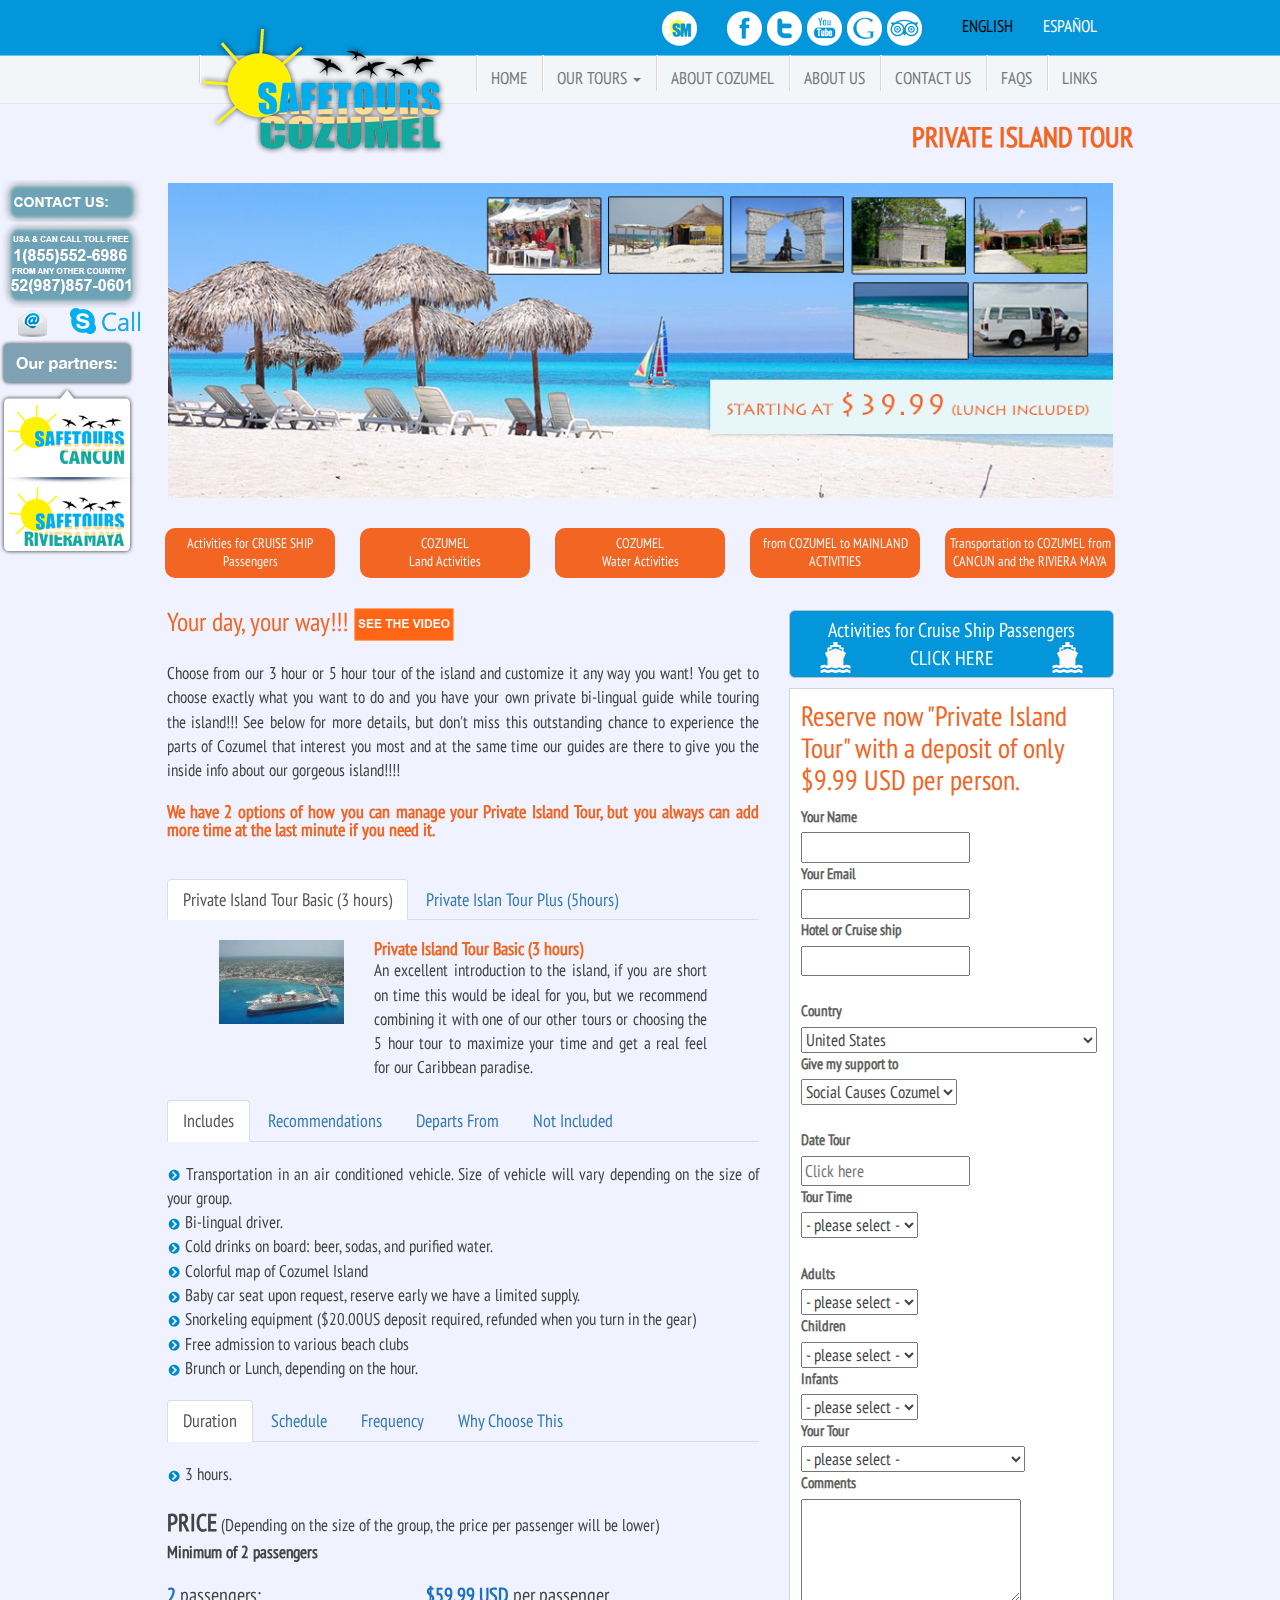
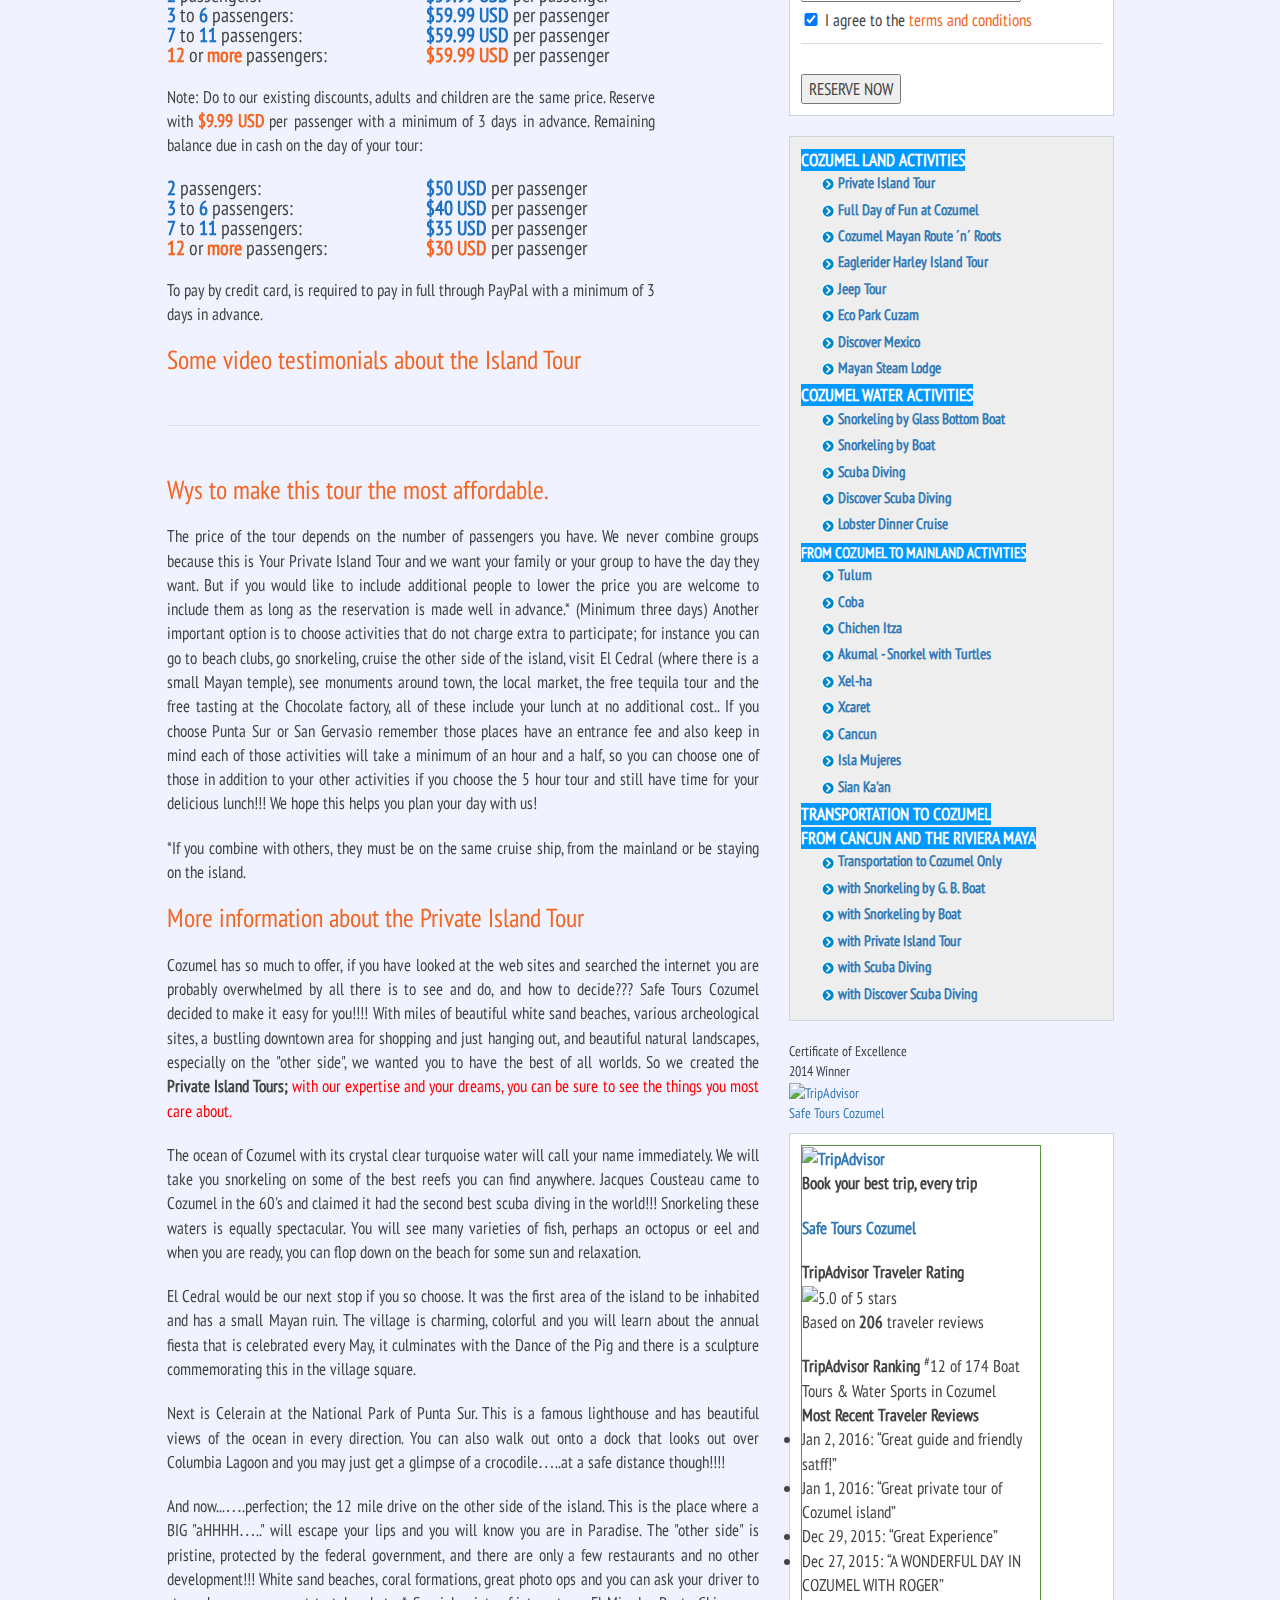
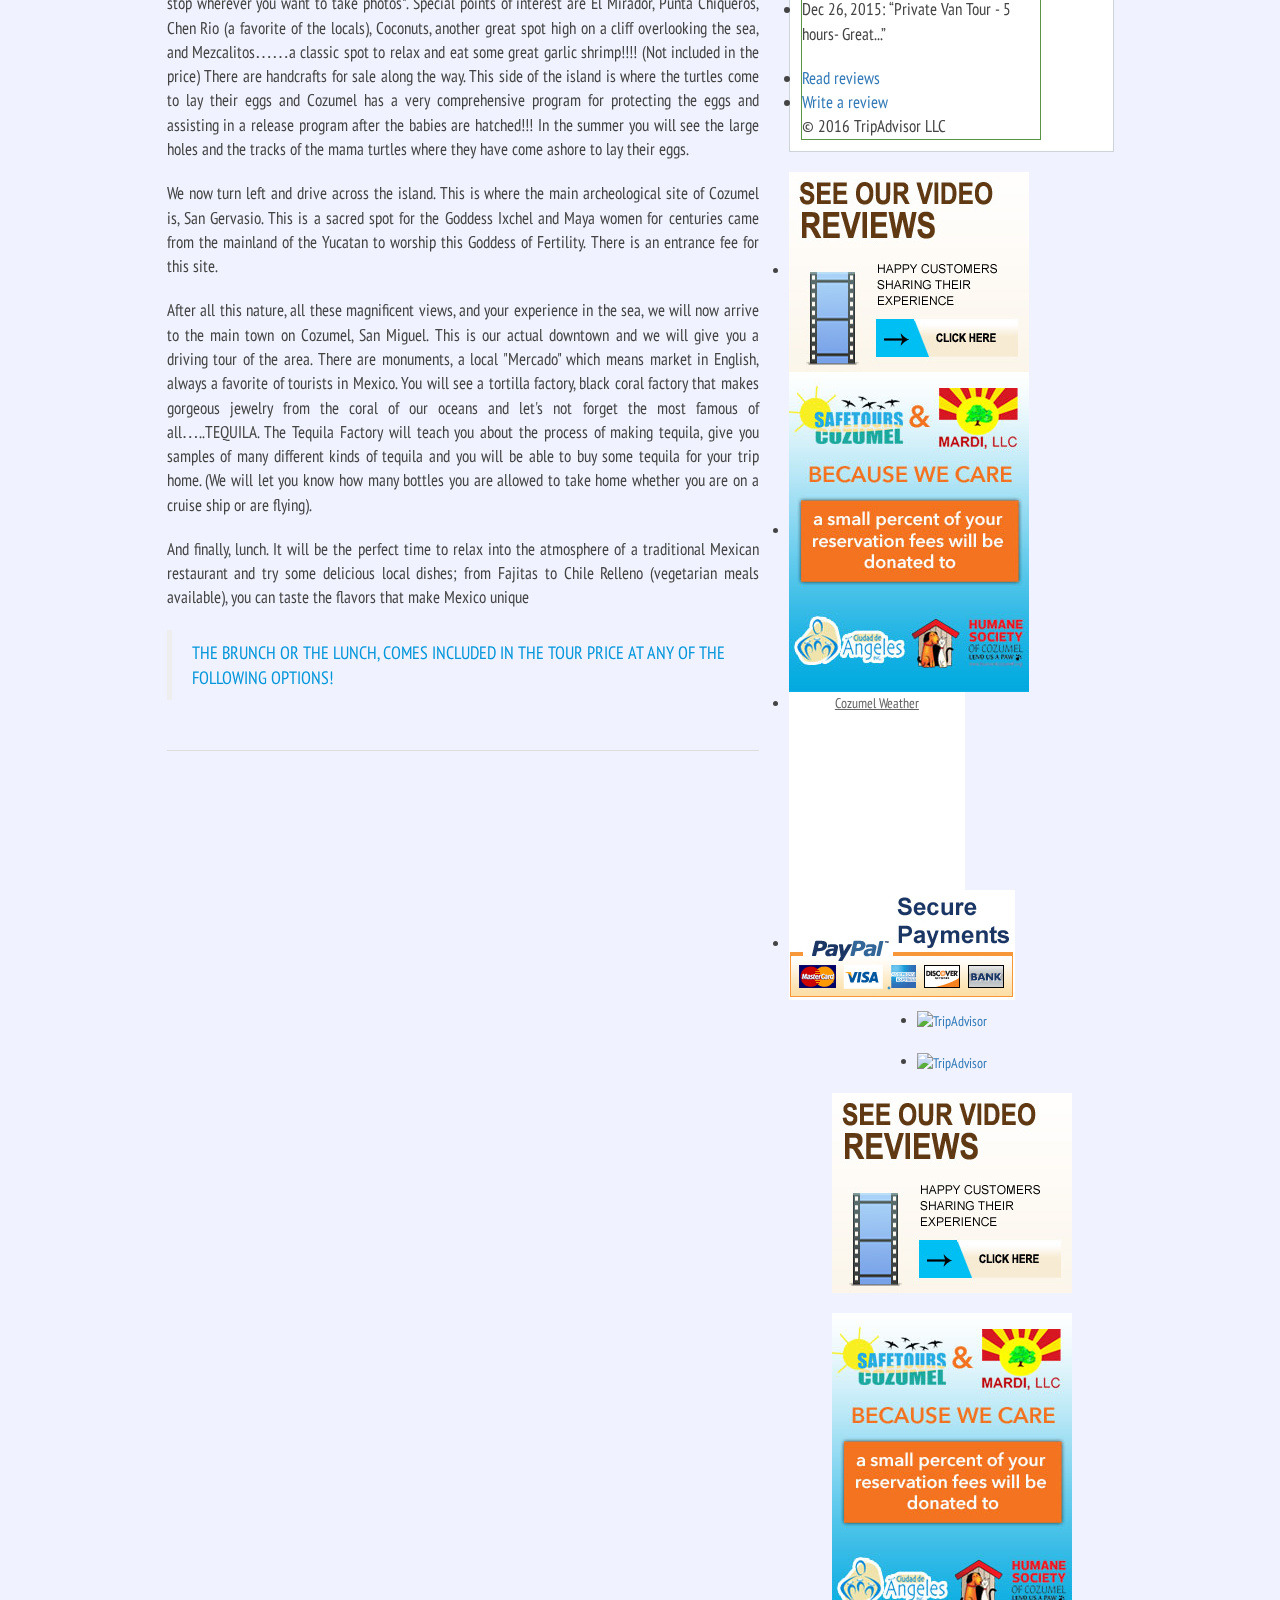
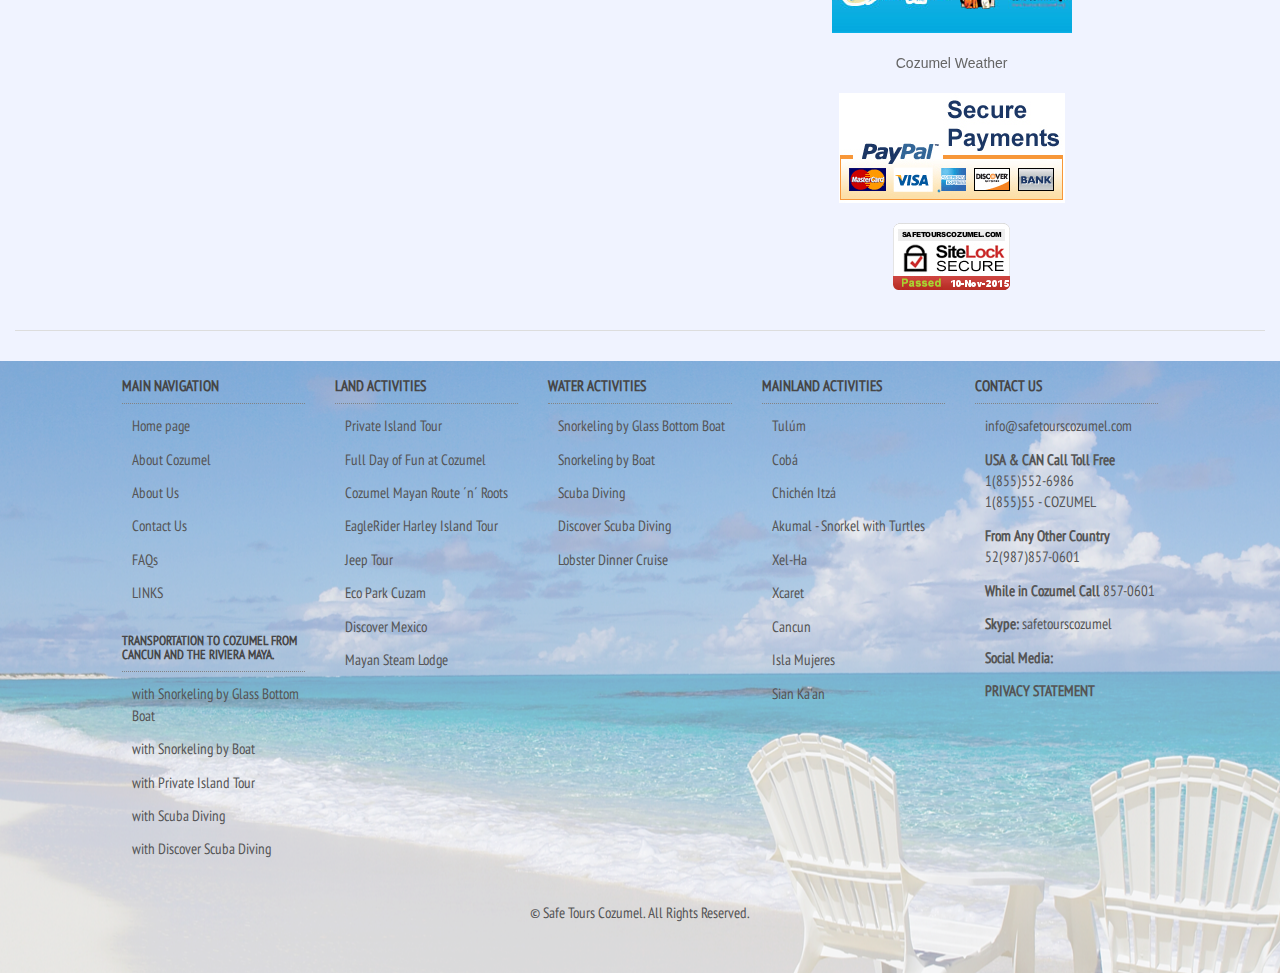
==== commit 3d255cfc: "More" ====
--- a/island_tour.html
+++ b/island_tour.html
@@ -42,7 +42,7 @@
 								<ul class="nav navbar-nav">
 									<li class="dropdown visit-gallery">
 									<a href="#" class="dropdown-toggle text-menu" data-toggle="dropdown">
-										<img src="img/gallery_banner_mini.png" alt="Visit Our Gallery">
+										<!--<img src="img/gallery_banner_mini.png" alt="Visit Our Gallery">-->
 									</a>
 									</li>
 								</ul>
@@ -118,23 +118,23 @@
 								</ul>
 		
 								<ul class="nav navbar-nav navbar-right">
-									<li class="menu-active"><a class="text-menu" href="http://blog.hirundo.com.mx">HOME</a></li>
+									<li class="menu-active"><a class="text-menu" href="#">HOME</a></li>
 									<li class="dropdown">
 									<a href="#" class="dropdown-toggle text-menu" data-toggle="dropdown">
 										OUR TOURS <b class="caret"></b>
 									</a>
 									<ul class="dropdown-menu">
-										<li><a href="bienvenida.html">COZUMEL LAND ACTIVITIES</a></li>
-										<li><a href="mision-vision.html">COZUMEL WATER ACTIVITIES</a></li>
-										<li><a href="historia.html">FROM COZUMEL TO MAILAND ACTIVITIES</a></li>
-										<li><a href="historia.html">TRANSPORTATION TO COZUMEL</a></li>
+										<li><a href="#">COZUMEL LAND ACTIVITIES</a></li>
+										<li><a href="#">COZUMEL WATER ACTIVITIES</a></li>
+										<li><a href="#">FROM COZUMEL TO MAILAND ACTIVITIES</a></li>
+										<li><a href="#">TRANSPORTATION TO COZUMEL</a></li>
 									</ul>
 									</li>
-									<li><a class="text-menu" href="http://blog.hirundo.com.mx">ABOUT COZUMEL</a></li>
-									<li><a class="text-menu" href="http://blog.hirundo.com.mx">ABOUT US</a></li>
-									<li><a class="text-menu" href="http://blog.hirundo.com.mx">CONTACT US</a></li>
-									<li><a class="text-menu" href="http://blog.hirundo.com.mx">FAQS</a></li>
-									<li><a class="text-menu" href="contacto.html">LINKS</a></li>
+									<li><a class="text-menu" href="#">ABOUT COZUMEL</a></li>
+									<li><a class="text-menu" href="#">ABOUT US</a></li>
+									<li><a class="text-menu" href="#">CONTACT US</a></li>
+									<li><a class="text-menu" href="#">FAQS</a></li>
+									<li><a class="text-menu" href="#">LINKS</a></li>
 								</ul>
 								</div>
 							</nav>
@@ -807,7 +807,11 @@
 									<h3>
 										Some video testimonials about the Island Tour
 									</h3>
-									<div style="padding-top: 63.2353%;" class="fluid-width-video-wrapper"><iframe id="fitvid877420" src="//player.vimeo.com/video/86858676" webkitallowfullscreen="" mozallowfullscreen="" allowfullscreen="" frameborder="0"></iframe></div>
+									
+                                    
+                                    
+                                    
+                                    
                                     <br>
                                     <hr>
                                     <br>
